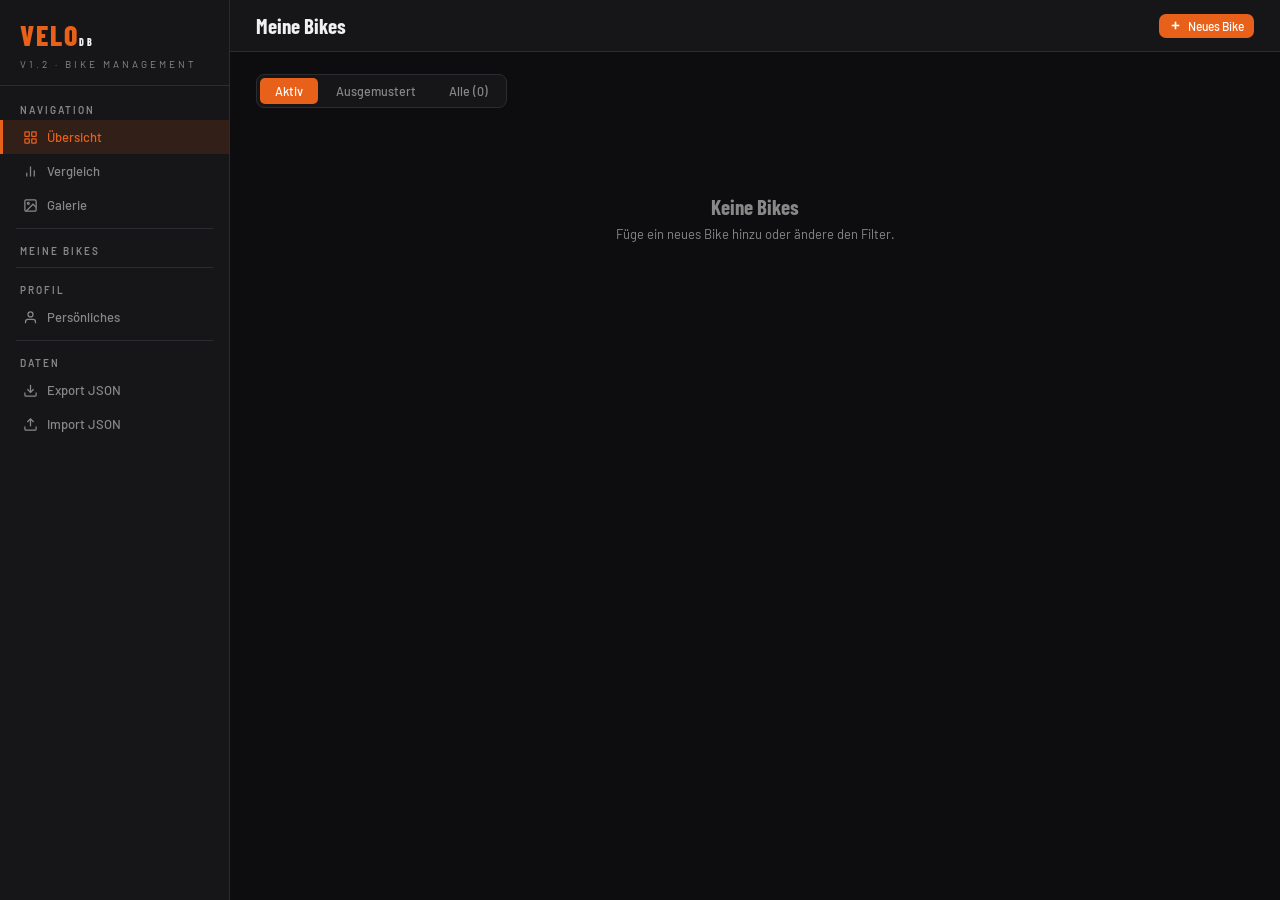
==== index.html @ 71c41d49 "Hide drag handles until edit mode; add real DnD to Geometrie tab - Komponenten/Einstellungen/Geometr" ====
<!DOCTYPE html>
<html lang="de">
<head>
<meta charset="UTF-8">
<meta name="viewport" content="width=device-width, initial-scale=1.0, user-scalable=no">
<title>VeloDB 1.2</title>
<link href="https://fonts.googleapis.com/css2?family=Barlow:wght@300;400;500;600;700&family=Barlow+Condensed:wght@600;700;800&family=DM+Mono:wght@400;500&display=swap" rel="stylesheet">
<style>
*{margin:0;padding:0;box-sizing:border-box}
:root{--bg:#0d0d0f;--surface:#161618;--surface2:#1e1e21;--border:#2c2c30;--accent:#e8611a;--accent-dim:rgba(232,97,26,0.13);--text:#f0f0f0;--muted:#888;--r:10px}
body{font-family:'Barlow',sans-serif;background:var(--bg);color:var(--text);min-height:100vh;overflow-x:hidden}
#app{display:flex;min-height:100vh}
#sidebar{width:230px;background:var(--surface);border-right:1px solid var(--border);display:flex;flex-direction:column;position:fixed;top:0;left:0;bottom:0;z-index:100}
.sidebar-logo{padding:18px 20px 14px;border-bottom:1px solid var(--border)}
.sidebar-logo h1{font-family:'Barlow Condensed',sans-serif;font-size:28px;font-weight:800;letter-spacing:2px;color:var(--accent)}
.sidebar-logo span{font-size:10px;color:var(--muted);letter-spacing:3px;text-transform:uppercase}
.nav-wrap{flex:1;padding:8px 0;overflow-y:auto}
.nav-label{padding:10px 20px 4px;font-size:10px;font-weight:600;letter-spacing:2px;text-transform:uppercase;color:var(--muted)}
.nav-item{display:flex;align-items:center;gap:9px;padding:9px 20px;cursor:pointer;color:var(--muted);font-size:13px;font-weight:500;border-left:3px solid transparent;transition:all .15s;user-select:none}
.nav-item:hover{color:var(--text);background:rgba(255,255,255,.04)}
.nav-item.active{color:var(--accent);border-left-color:var(--accent);background:var(--accent-dim)}
.nav-item.bike-link{font-size:12px;padding:7px 20px 7px 28px}
.nav-item.bike-link .bike-dot{width:6px;height:6px;border-radius:50%;background:var(--accent);flex-shrink:0}
.nav-item svg{width:15px;height:15px;flex-shrink:0}
.nav-divider{height:1px;background:var(--border);margin:6px 16px}
#main{margin-left:230px;flex:1;min-height:100vh}
.topbar{background:var(--surface);border-bottom:1px solid var(--border);padding:13px 26px;display:flex;align-items:center;justify-content:space-between;position:sticky;top:0;z-index:90}
.topbar-title{font-family:'Barlow Condensed',sans-serif;font-size:21px;font-weight:700}
.topbar-actions{display:flex;gap:8px}
.content{padding:22px 26px}
.btn{display:inline-flex;align-items:center;gap:6px;padding:8px 15px;border-radius:7px;border:none;cursor:pointer;font-family:'Barlow',sans-serif;font-size:13px;font-weight:500;transition:all .15s;user-select:none}
.btn-primary{background:var(--accent);color:#fff}.btn-primary:hover{background:#d4561a}
.btn-secondary{background:var(--surface2);color:var(--text);border:1px solid var(--border)}.btn-secondary:hover{border-color:var(--accent);color:var(--accent)}
.btn-ghost{background:transparent;color:var(--muted)}.btn-ghost:hover{color:var(--text)}
.btn-danger{background:rgba(239,68,68,.1);color:#ef4444;border:1px solid rgba(239,68,68,.2)}.btn-danger:hover{background:rgba(239,68,68,.2)}
.btn-sm{padding:5px 10px;font-size:12px}
.filter-bar{display:flex;align-items:center;justify-content:space-between;margin-bottom:18px}
.filter-tabs{display:flex;gap:3px;padding:3px;background:var(--surface);border:1px solid var(--border);border-radius:8px}
.filter-tab{padding:5px 15px;border-radius:5px;font-size:12.5px;font-weight:500;cursor:pointer;color:var(--muted);transition:all .15s;user-select:none}
.filter-tab.active{background:var(--accent);color:#fff}
.filter-tab:hover:not(.active){color:var(--text)}
.bikes-grid{display:grid;grid-template-columns:repeat(auto-fill,minmax(260px,1fr));gap:13px}
.bike-card{background:var(--surface);border:1px solid var(--border);border-radius:var(--r);overflow:hidden;cursor:pointer;transition:all .2s}
.bike-card:hover{border-color:var(--accent);transform:translateY(-2px);box-shadow:0 8px 24px rgba(0,0,0,.4)}
.bike-card-photo{height:150px;background:var(--surface2);display:flex;align-items:center;justify-content:center;position:relative;overflow:hidden}
.bike-card-photo img{width:100%;height:100%;object-fit:cover}
.no-photo{display:flex;flex-direction:column;align-items:center;gap:6px;color:var(--muted);font-size:12px}
.bike-status-badge{position:absolute;top:8px;right:8px;padding:3px 9px;border-radius:20px;font-size:10px;font-weight:600;letter-spacing:.5px;text-transform:uppercase}
.status-aktiv{background:rgba(34,197,94,.2);color:#22c55e}
.status-ausgemustert{background:rgba(239,68,68,.15);color:#ef4444}
.bike-card-body{padding:13px}
.bike-card-brand{font-size:10px;font-weight:600;letter-spacing:2px;text-transform:uppercase;color:var(--accent);margin-bottom:3px}
.bike-card-model{font-family:'Barlow Condensed',sans-serif;font-size:19px;font-weight:700;margin-bottom:7px;line-height:1.2}
.bike-meta-row{display:flex;gap:8px;flex-wrap:wrap}
.bike-meta-chip{font-size:11px;color:var(--muted)}
.bike-hero{background:var(--surface);border-bottom:1px solid var(--border);padding:18px 26px;display:flex;align-items:flex-start;gap:18px}
.hero-photo{width:100px;height:68px;border-radius:8px;background:var(--surface2);flex-shrink:0;display:flex;align-items:center;justify-content:center;color:var(--muted);font-size:11px;overflow:hidden;cursor:pointer}
.hero-photo img{width:100%;height:100%;object-fit:cover}
.hero-info{flex:1}
.hero-brand{font-size:10px;font-weight:600;letter-spacing:2px;text-transform:uppercase;color:var(--accent)}
.hero-model{font-family:'Barlow Condensed',sans-serif;font-size:28px;font-weight:800;line-height:1.1;margin:2px 0 8px}
.hero-chips{display:flex;gap:7px;flex-wrap:wrap}
.hero-chip{font-size:11px;color:var(--muted);background:var(--surface2);border:1px solid var(--border);padding:3px 9px;border-radius:20px}
.detail-tabs{display:flex;border-bottom:1px solid var(--border);padding:0 26px;background:var(--surface);position:sticky;top:49px;z-index:80;overflow-x:auto;scrollbar-width:none}
.detail-tabs::-webkit-scrollbar{display:none}
[id^="snap-"]{scroll-margin-top:110px}
.detail-tab{padding:12px 17px;font-size:13px;font-weight:500;color:var(--muted);cursor:pointer;border-bottom:2px solid transparent;margin-bottom:-1px;transition:all .15s}
.detail-tab.active{color:var(--accent);border-bottom-color:var(--accent)}
.detail-tab:hover:not(.active){color:var(--text)}
.section{margin-bottom:20px}
.section-header{display:flex;align-items:center;justify-content:space-between;margin-bottom:11px}
.section-title{font-family:'Barlow Condensed',sans-serif;font-size:13px;font-weight:700;letter-spacing:1.5px;text-transform:uppercase;color:var(--muted);display:flex;align-items:center;gap:8px}
.section-title::before{content:'';width:3px;height:13px;background:var(--accent);border-radius:2px}
/* DRAG */
.drag-handle{display:flex;align-items:center;justify-content:center;width:28px;flex-shrink:0;cursor:grab;color:var(--border);touch-action:none;user-select:none;transition:color .15s}
.drag-handle:hover{color:var(--muted)}.drag-handle:active{cursor:grabbing;color:var(--accent)}
.dnd-dragging{opacity:.15!important;pointer-events:none}
.dnd-over{outline:2px dashed var(--accent)!important;background:var(--accent-dim)!important}
/* GROUP CARDS */
.group-card{background:var(--surface);border:1px solid var(--border);border-radius:var(--r);overflow:hidden;margin-bottom:9px}
.group-title-row{display:flex;align-items:center;background:var(--surface2);border-bottom:1px solid var(--border)}
.group-title-text{font-size:10px;font-weight:600;letter-spacing:2px;text-transform:uppercase;color:var(--muted);padding:9px 12px 9px 0;flex:1}
/* COMP ROWS */
.comp-row{display:grid;grid-template-columns:115px 1fr auto auto auto;align-items:center;gap:7px;padding:8px 13px;border-bottom:1px solid var(--border);cursor:pointer;transition:background .1s}
.comp-row:hover{background:rgba(255,255,255,.03)}
.comp-row:last-child{border-bottom:none}
.comp-row.dnd-over{background:var(--accent-dim)!important}
.comp-row.not-available{opacity:.45}
.comp-name{font-size:10.5px;font-weight:600;color:var(--muted);text-transform:uppercase;letter-spacing:.5px}
.info-row{display:grid;border-bottom:1px solid var(--border)}
.info-cell{padding:7px 12px;cursor:pointer;transition:background .1s;min-width:0;overflow:hidden}
.info-cell:hover{background:var(--surface2)}
.info-lbl{font-size:9.5px;font-weight:700;letter-spacing:.8px;text-transform:uppercase;color:var(--muted);margin-bottom:2px}
.info-val{font-size:12.5px;overflow:hidden;text-overflow:ellipsis;white-space:nowrap}
.info-val.empty{color:var(--muted);font-style:italic}
.comp-val{font-size:12.5px;overflow:hidden;text-overflow:ellipsis;white-space:nowrap}
.comp-val.empty{color:var(--muted);font-style:italic}
.comp-val.na{color:var(--muted);font-style:italic}
.comp-num{font-family:'DM Mono',monospace;font-size:11px;color:var(--muted);white-space:nowrap}
.hist-badge{font-size:10px;font-weight:600;background:var(--accent-dim);color:var(--accent);padding:2px 6px;border-radius:10px;white-space:nowrap}
.na-badge{font-size:10px;font-weight:600;background:rgba(136,136,136,.15);color:var(--muted);padding:2px 7px;border-radius:10px;white-space:nowrap}
/* SETTING ROWS */
.setting-row{display:flex;align-items:center;padding:10px 13px;border-bottom:1px solid var(--border);gap:7px;transition:background .1s}
.setting-row:last-child{border-bottom:none}
.setting-row.dnd-over{background:var(--accent-dim)!important}
.setting-label{font-size:11.5px;font-weight:600;color:var(--muted);min-width:155px;text-transform:uppercase;letter-spacing:.4px}
.setting-val{font-family:'DM Mono',monospace;font-size:14px;font-weight:500;flex:1;cursor:pointer}
.setting-val.empty{font-family:'Barlow',sans-serif;color:var(--muted);font-size:12px;font-style:italic;font-weight:400}
.setting-actions{display:flex;gap:4px;align-items:center}
/* FORM */
.form-group{margin-bottom:13px}
.form-label{display:block;font-size:11px;font-weight:600;letter-spacing:.5px;color:var(--muted);margin-bottom:5px;text-transform:uppercase}
.form-input{width:100%;padding:9px 11px;background:var(--surface2);border:1px solid var(--border);border-radius:7px;color:var(--text);font-family:'Barlow',sans-serif;font-size:13px;outline:none;transition:border-color .15s;resize:vertical}
.form-input:focus{border-color:var(--accent)}
.form-input::placeholder{color:var(--muted)}
.form-grid{display:grid;grid-template-columns:repeat(auto-fill,minmax(175px,1fr));gap:13px}
/* checkbox */
.checkbox-row{display:flex;align-items:center;gap:10px;padding:10px 14px;background:rgba(239,68,68,.06);border:1px solid rgba(239,68,68,.18);border-radius:8px;margin-bottom:14px;cursor:pointer;user-select:none}
.checkbox-row input[type=checkbox]{width:16px;height:16px;accent-color:#ef4444;cursor:pointer}
.checkbox-row label{font-size:13px;color:#ef4444;cursor:pointer;font-weight:500}
/* MODAL */
.modal-overlay{position:fixed;inset:0;background:rgba(0,0,0,.72);z-index:1000;display:flex;align-items:center;justify-content:center;padding:16px}
.modal{background:var(--surface);border:1px solid var(--border);border-radius:14px;width:100%;max-width:520px;max-height:88vh;display:flex;flex-direction:column}
.modal-header{padding:15px 22px 13px;border-bottom:1px solid var(--border);display:flex;align-items:flex-start;justify-content:space-between;flex-shrink:0}
.modal-title{font-family:'Barlow Condensed',sans-serif;font-size:22px;font-weight:700}
.modal-sub{font-size:10px;color:var(--muted);text-transform:uppercase;letter-spacing:1px;margin-bottom:2px}
.modal-body{padding:18px 22px;overflow-y:auto;flex:1}
.modal-footer{padding:13px 22px;border-top:1px solid var(--border);display:flex;gap:8px;justify-content:flex-end;flex-shrink:0}
.cur-val-box{background:var(--surface2);border:1px solid var(--border);border-radius:8px;padding:14px 16px;margin-bottom:14px}
.cur-val-label{font-size:10px;font-weight:600;letter-spacing:1px;text-transform:uppercase;color:var(--muted);margin-bottom:5px}
.cur-val-main{font-size:14px;font-weight:500;line-height:1.4;margin-bottom:5px}
.cur-val-main.empty{color:var(--muted);font-style:italic;font-size:13px;font-weight:400}
.cur-val-meta{display:flex;gap:12px;flex-wrap:wrap}
.cur-val-meta span{font-family:'DM Mono',monospace;font-size:11px;color:var(--muted)}
/* comp ref box in settings modal */
.comp-ref-box{background:rgba(232,97,26,.07);border:1px solid rgba(232,97,26,.2);border-radius:7px;padding:9px 13px;margin-bottom:12px}
.comp-ref-label{font-size:10px;font-weight:600;letter-spacing:.5px;text-transform:uppercase;color:var(--accent);margin-bottom:4px}
.comp-ref-val{font-size:12.5px;color:var(--text);font-weight:500;line-height:1.4}
.comp-ref-val.empty-ref{color:var(--muted);font-style:italic}
/* HISTORY */
.hist-toggle{display:flex;align-items:center;gap:8px;cursor:pointer;padding:9px 0 5px;font-size:10.5px;font-weight:700;letter-spacing:1px;text-transform:uppercase;color:var(--muted);user-select:none;border-top:1px solid var(--border);margin-top:6px;transition:color .15s}
.hist-toggle:hover{color:var(--text)}
.hist-icon{font-size:9px;display:inline-block;transition:transform .2s}
.hist-entry{border:1px solid var(--border);border-radius:8px;padding:10px 12px;margin-bottom:7px;position:relative}
.hist-entry.current{border-color:var(--accent);background:var(--accent-dim)}
.hist-entry.current::after{content:'AKTUELL';position:absolute;top:7px;right:9px;font-size:9px;font-weight:700;letter-spacing:.8px;color:var(--accent)}
.hist-date{font-family:'DM Mono',monospace;font-size:11px;color:var(--accent);margin-bottom:3px}
.hist-val{font-size:12.5px;margin-bottom:4px;line-height:1.4}
.hist-meta{display:flex;gap:8px;flex-wrap:wrap}
.hist-meta span{font-family:'DM Mono',monospace;font-size:11px;color:var(--muted)}
.hist-kompsnap{font-size:11px;color:var(--muted);margin-top:5px;padding-top:5px;border-top:1px solid var(--border);line-height:1.4}
.hist-kompsnap-label{font-size:9.5px;font-weight:700;letter-spacing:.5px;text-transform:uppercase;color:var(--accent);margin-bottom:2px}
/* TODO */
.todo-item{display:flex;align-items:center;gap:10px;padding:10px 13px;border-bottom:1px solid var(--border)}
.todo-item:last-child{border-bottom:none}
.todo-check{width:18px;height:18px;border:2px solid var(--border);border-radius:4px;cursor:pointer;flex-shrink:0;display:flex;align-items:center;justify-content:center;transition:all .15s}
.todo-check.done{background:var(--accent);border-color:var(--accent)}
.todo-text{font-size:13px;flex:1}
.todo-text.done{text-decoration:line-through;color:var(--muted)}
/* COMPARE */
.compare-grid{display:grid;grid-template-columns:auto 1fr 1fr;width:100%;gap:1px;background:var(--border);border:1px solid var(--border);border-radius:var(--r);overflow:hidden}
.cmp-cell{background:var(--surface);padding:8px 12px;font-size:12px;line-height:1.3}
.cmp-cell.header{background:var(--surface2);font-family:'Barlow Condensed',sans-serif;font-size:15px;font-weight:700;text-align:center;padding:13px}
.cmp-cell.row-label{background:var(--surface2);font-size:10px;color:var(--muted);font-weight:600;text-transform:uppercase;letter-spacing:.5px}
.cmp-diff{color:var(--accent)}

/* COMPARE COLOR GROUPS */
.cmp-g0{background:var(--surface)}
.cmp-g1{background:rgba(59,130,246,.12);color:#93c5fd}
.cmp-g2{background:rgba(34,197,94,.12);color:#86efac}
.cmp-g3{background:rgba(251,191,36,.12);color:#fcd34d}
.cmp-g4{background:rgba(168,85,247,.12);color:#c4b5fd}
.cmp-g5{background:rgba(236,72,153,.12);color:#f9a8d4}
.cmp-g-unique{background:var(--surface)}

.cmp-section{background:rgba(232,97,26,.08);font-size:10px;font-weight:700;letter-spacing:1.5px;text-transform:uppercase;color:var(--accent);padding:5px 12px}
/* AUTOSAVE */
#save-banner{position:fixed;bottom:22px;right:22px;background:var(--surface);border:1px solid var(--accent);border-radius:12px;padding:14px 17px;box-shadow:0 8px 32px rgba(0,0,0,.5);z-index:500;min-width:265px;display:none;animation:slideup .3s ease}
@keyframes slideup{from{transform:translateY(14px);opacity:0}to{transform:translateY(0);opacity:1}}
#save-banner h4{font-size:13px;font-weight:600;color:var(--accent);margin-bottom:3px}
#save-banner p{font-size:11px;color:var(--muted);margin-bottom:10px}
#save-banner .sb-btns{display:flex;gap:7px}
.rich-toolbar{display:flex;gap:3px;padding:7px 10px;background:var(--surface2);border:1px solid var(--border);border-bottom:none;border-radius:var(--r) var(--r) 0 0;flex-wrap:wrap}
.rich-btn{padding:3px 9px;background:transparent;border:1px solid transparent;border-radius:4px;color:var(--muted);cursor:pointer;font-size:12px;font-family:'Barlow',sans-serif;transition:all .1s}
.rich-btn:hover{background:var(--border);color:var(--text)}
#personal-editor{min-height:300px;background:var(--surface2);border:1px solid var(--border);border-radius:0 0 var(--r) var(--r);padding:15px;font-size:14px;line-height:1.8;outline:none}
#personal-editor:focus{border-color:var(--accent)}
.photo-upload-area{border:2px dashed var(--border);border-radius:var(--r);padding:20px;text-align:center;cursor:pointer;color:var(--muted);font-size:12px;transition:border-color .15s}
.photo-upload-area:hover{border-color:var(--accent);color:var(--accent)}
.photo-grid{display:grid;grid-template-columns:repeat(auto-fill,minmax(100px,1fr));gap:7px;margin-top:10px}
.photo-thumb{aspect-ratio:4/3;border-radius:6px;overflow:hidden;position:relative;background:var(--surface2)}
.photo-thumb img{width:100%;height:100%;object-fit:cover}
.photo-del{position:absolute;top:4px;right:4px;width:20px;height:20px;background:rgba(0,0,0,.75);border-radius:50%;display:flex;align-items:center;justify-content:center;cursor:pointer;color:#fff;font-size:10px;font-weight:600}
.ss-dots{display:flex;gap:5px;justify-content:center;margin-top:6px}
.ss-dot{width:6px;height:6px;border-radius:50%;background:var(--border);transition:background .2s}
.ss-dot.active{background:var(--accent)}
.photo-date-badge{position:absolute;bottom:4px;left:4px;font-size:9px;color:#fff;background:rgba(0,0,0,.6);padding:1px 5px;border-radius:3px;cursor:pointer;user-select:none}
#lightbox{display:none;position:fixed;inset:0;background:rgba(0,0,0,.93);z-index:2000;align-items:center;justify-content:center;cursor:zoom-out}
#lightbox img{width:100vw;height:100vh;object-fit:contain;border-radius:4px}
.gal-grid{display:grid;grid-template-columns:repeat(auto-fill,minmax(160px,1fr));gap:12px;margin-top:14px}
.gal-item{display:flex;flex-direction:column;gap:5px}
.gal-thumb{aspect-ratio:4/3;border-radius:8px;overflow:hidden;position:relative;background:var(--surface2);cursor:zoom-in}
.gal-thumb img{width:100%;height:100%;object-fit:cover;transition:transform .2s}
.gal-thumb:hover img{transform:scale(1.03)}
.gal-caption{font-size:11px;line-height:1.35;padding:0 2px}
.gal-caption a{color:var(--text);font-weight:600;cursor:pointer;text-decoration:none}
.gal-caption a:hover{color:var(--accent)}
.gal-caption .gal-date{color:var(--muted);font-family:'DM Mono',monospace;font-size:10px}
.dual-range{position:relative;height:36px;display:flex;align-items:center;margin:10px 0 4px}
.dual-range input[type=range]{position:absolute;width:100%;height:4px;background:transparent;-webkit-appearance:none;appearance:none;pointer-events:none;z-index:2;margin:0}
.dual-range input[type=range]::-webkit-slider-thumb{-webkit-appearance:none;width:18px;height:18px;border-radius:50%;background:var(--accent);cursor:pointer;pointer-events:all;border:2px solid var(--surface);box-shadow:0 1px 4px rgba(0,0,0,.3)}
.dual-range input[type=range]::-moz-range-thumb{width:18px;height:18px;border-radius:50%;background:var(--accent);cursor:pointer;pointer-events:all;border:2px solid var(--surface);box-shadow:0 1px 4px rgba(0,0,0,.3)}
.dual-range-track{position:absolute;height:4px;left:0;right:0;background:var(--border);border-radius:2px;z-index:0}
.dual-range-fill{position:absolute;height:100%;background:var(--accent);border-radius:2px}
.range-labels{display:flex;justify-content:space-between;font-family:'DM Mono',monospace;font-size:11px;color:var(--muted);margin-bottom:12px}
.back-btn{display:inline-flex;align-items:center;gap:5px;font-size:12px;color:var(--muted);cursor:pointer;transition:color .15s;user-select:none}
.back-btn:hover{color:var(--text)}
.empty-state{text-align:center;padding:55px 20px;color:var(--muted)}
.empty-state h3{font-family:'Barlow Condensed',sans-serif;font-size:21px;font-weight:700;margin:13px 0 7px}
.empty-state p{font-size:13px}
hr.div{border:none;border-top:1px solid var(--border);margin:14px 0}
/* EDIT MODE */
.edit-mode-bar{display:flex;align-items:center;gap:8px;padding:8px 12px;background:rgba(232,97,26,.1);border:1px solid rgba(232,97,26,.3);border-radius:8px;margin-bottom:12px;font-size:12px;color:var(--accent)}
.field-edit-row{display:flex;align-items:center;gap:6px;padding:8px 12px;border-bottom:1px solid var(--border);background:var(--surface)}
.field-edit-row:last-child{border-bottom:none}
.field-edit-row.dnd-over{background:var(--accent-dim)!important}
.field-edit-input{background:var(--surface2);border:1px solid var(--accent);border-radius:5px;color:var(--text);font-family:'Barlow',sans-serif;font-size:13px;padding:4px 8px;outline:none;min-width:130px;flex:1}
.field-edit-unit{background:var(--surface2);border:1px solid var(--border);border-radius:5px;color:var(--muted);font-family:'Barlow',sans-serif;font-size:12px;padding:4px 8px;outline:none;width:70px}
.field-edit-unit:focus{border-color:var(--accent)}
.edit-btn{padding:4px 10px;font-size:12px;background:transparent;border:1px solid var(--border);border-radius:5px;color:var(--muted);cursor:pointer;transition:all .15s;white-space:nowrap}
.edit-btn:hover{border-color:var(--accent);color:var(--accent)}
.edit-btn.active{background:var(--accent-dim);border-color:var(--accent);color:var(--accent)}
/* GEO */
.geo-row{display:flex;align-items:center;padding:10px 13px;border-bottom:1px solid var(--border);gap:7px;transition:background .1s}
.geo-row:last-child{border-bottom:none}
.geo-row.dnd-over{background:var(--accent-dim)!important}
.geo-label{font-size:11.5px;font-weight:600;color:var(--muted);min-width:155px;text-transform:uppercase;letter-spacing:.4px}
.geo-val{font-family:'DM Mono',monospace;font-size:14px;font-weight:500;flex:1;cursor:pointer}
.geo-val.empty{font-family:'Barlow',sans-serif;color:var(--muted);font-size:12px;font-style:italic;font-weight:400}
/* COLLAPSIBLE ZEITSTRAHL */
.collapse-header{display:flex;align-items:center;gap:8px;cursor:pointer;padding:12px 0 8px;font-family:'Barlow Condensed',sans-serif;font-size:14px;font-weight:700;letter-spacing:1.5px;text-transform:uppercase;color:var(--muted);user-select:none;border-top:1px solid var(--border);margin-top:16px;transition:color .15s}
.collapse-header:hover{color:var(--text)}
.collapse-icon{font-size:10px;display:inline-block;transition:transform .2s}
.collapse-icon.open{transform:rotate(90deg)}

#toast{position:fixed;bottom:75px;left:50%;transform:translateX(-50%);background:#22c55e;color:#fff;padding:7px 17px;border-radius:20px;font-size:12px;font-weight:600;z-index:9999;opacity:0;transition:opacity .3s;pointer-events:none}
@media(max-width:768px){
  #sidebar{width:100%;height:56px;bottom:0;top:auto;flex-direction:row;border-right:none;border-top:1px solid var(--border);padding:0}
  .sidebar-logo,.nav-label,.nav-divider,.bike-link{display:none}
  .nav-wrap{display:flex;flex-direction:row;width:100%;padding:0;justify-content:space-around}
  .nav-item{flex-direction:column;gap:3px;padding:7px 10px;font-size:10px;border-left:none;border-top:3px solid transparent;flex:1;justify-content:center;text-align:center}
  .nav-item.active{border-top-color:var(--accent)}
  #main{margin-left:0;padding-bottom:56px}
  .content{padding:13px 15px}
  .topbar{padding:10px 15px}
  .bike-hero{padding:13px 15px;gap:13px}
  .detail-tabs{padding:0 13px;top:47px}
  .comp-row{grid-template-columns:85px 1fr auto}
  .comp-num{display:none}
  #save-banner{left:12px;right:12px;bottom:65px;min-width:unset}
  .topbar-actions .btn-secondary{display:none}
}
</style>
</head>
<body>
<div id="app">
  <nav id="sidebar">
    <div class="sidebar-logo">
      <h1>VELO<span style="color:var(--text)">DB</span></h1>
      <div><span>v1.2 · Bike Management</span></div>
    </div>
    <div class="nav-wrap">
      <div class="nav-label">Navigation</div>
      <div class="nav-item active" onclick="navigate('overview')" data-view="overview">
        <svg viewBox="0 0 24 24" fill="none" stroke="currentColor" stroke-width="2"><rect x="3" y="3" width="7" height="7" rx="1"/><rect x="14" y="3" width="7" height="7" rx="1"/><rect x="3" y="14" width="7" height="7" rx="1"/><rect x="14" y="14" width="7" height="7" rx="1"/></svg>Übersicht
      </div>
      <div class="nav-item" onclick="navigate('compare')" data-view="compare">
        <svg viewBox="0 0 24 24" fill="none" stroke="currentColor" stroke-width="2"><path d="M18 20V10"/><path d="M12 20V4"/><path d="M6 20v-6"/></svg>Vergleich
      </div>
      <div class="nav-item" onclick="navigate('gallery')" data-view="gallery">
        <svg viewBox="0 0 24 24" fill="none" stroke="currentColor" stroke-width="2"><rect x="3" y="3" width="18" height="18" rx="2"/><circle cx="8.5" cy="8.5" r="1.5"/><polyline points="21,15 16,10 5,21"/></svg>Galerie
      </div>
      <div class="nav-divider"></div>
      <div class="nav-label">Meine Bikes</div>
      <div id="bike-links"></div>
      <div class="nav-divider"></div>
      <div class="nav-label">Profil</div>
      <div class="nav-item" onclick="navigate('personal')" data-view="personal">
        <svg viewBox="0 0 24 24" fill="none" stroke="currentColor" stroke-width="2"><path d="M20 21v-2a4 4 0 0 0-4-4H8a4 4 0 0 0-4 4v2"/><circle cx="12" cy="7" r="4"/></svg>Persönliches
      </div>
      <div class="nav-divider"></div>
      <div class="nav-label">Daten</div>
      <div class="nav-item" onclick="exportJson()">
        <svg viewBox="0 0 24 24" fill="none" stroke="currentColor" stroke-width="2"><path d="M21 15v4a2 2 0 0 1-2 2H5a2 2 0 0 1-2-2v-4"/><polyline points="7,10 12,15 17,10"/><line x1="12" y1="15" x2="12" y2="3"/></svg>Export JSON
      </div>
      <div class="nav-item" onclick="document.getElementById('file-json').click()">
        <svg viewBox="0 0 24 24" fill="none" stroke="currentColor" stroke-width="2"><path d="M21 15v4a2 2 0 0 1-2 2H5a2 2 0 0 1-2-2v-4"/><polyline points="17,8 12,3 7,8"/><line x1="12" y1="3" x2="12" y2="15"/></svg>Import JSON
      </div>
    </div>
  </nav>
  <main id="main"><div id="view"></div></main>
</div>
<div id="lightbox" onclick="closeLightbox()"><img id="lightbox-img" src="" alt=""></div>
<div id="save-banner">
  <h4>&#128190; Speichern?</h4>
  <p id="sb-info">Ein Feld wurde verändert.</p>
  <div class="sb-btns">
    <button class="btn btn-primary btn-sm" onclick="doSave()">Speichern</button>
    <button class="btn btn-secondary btn-sm" onclick="hideBanner()">Später</button>
  </div>
</div>
<div id="toast"></div>
<input type="file" id="file-json" accept=".json" style="display:none" onchange="importJson(event)">
<input type="file" id="file-photo" accept="image/*" multiple style="display:none" onchange="handlePhotos(event)">
<script>
// ================================================================
// DEFAULT DEFINITIONS
// ================================================================
function defaultGeoDefs(){
  return [
    {id:'g01',label:'Reach',unit:'mm',group:'Geometrie'},
    {id:'g02',label:'Stack',unit:'mm',group:'Geometrie'},
    {id:'g03',label:'Effective TT',unit:'mm',group:'Geometrie'},
    {id:'g04',label:'Head Tube Angle',unit:'°',group:'Geometrie'},
    {id:'g05',label:'Seat Tube Angle',unit:'°',group:'Geometrie'},
    {id:'g06',label:'Chainstay',unit:'mm',group:'Geometrie'},
    {id:'g07',label:'Wheelbase',unit:'mm',group:'Geometrie'},
    {id:'g08',label:'BB Drop',unit:'mm',group:'Geometrie'},
    {id:'g09',label:'Lenkerlänge',unit:'mm',group:'Cockpit'},
    {id:'g10',label:'Vorbaulänge',unit:'mm',group:'Cockpit'},
    {id:'g11',label:'Sattelrohrlänge',unit:'mm',group:'Rahmen'},
    {id:'g12',label:'Steuerrohr',unit:'mm',group:'Rahmen'},
  ];
}
function ensureGeoDefs(){
  if(!state.geoDefs||!state.geoDefs.length)state.geoDefs=defaultGeoDefs();
}
function ensureBikeGeo(b){
  ensureGeoDefs();
  if(!b.geometry)b.geometry=[];
  // add missing defs
  state.geoDefs.forEach(def=>{
    if(!b.geometry.find(g=>g.defId===def.id)){
      b.geometry.push({defId:def.id,history:[]});
    }
  });
  // remove orphans
  b.geometry=b.geometry.filter(g=>state.geoDefs.find(d=>d.id===g.defId));
}

// ================================================================
// CONSTANTS
// ================================================================
const COMP_GROUPS=[
  {group:'Rahmen & Federung',items:['Rahmen','Gabel','Dämpfer']},
  {group:'Antrieb',items:['Kurbelgarnitur','Innenlager','Pedale','Kettenblatt','Schaltwerk','Kassette','Schalthebel','Kettenführung','Kette']},
  {group:'Bremsen',items:['Bremsen vorne','Bremsen hinten','Bremsscheibe vorne','Bremsscheibe hinten','Bremsgriff vorne','Bremsgriff hinten','Bremsbeläge vorne','Bremsbeläge hinten','Bremsschläuche']},
  {group:'Räder',items:['Laufrad vorne','Laufrad hinten','Reifen vorne','Reifen hinten','Ventil/Schlauch vorne','Ventil/Schlauch hinten','Mudguard vorne','Mudguard hinten']},
  {group:'Cockpit',items:['Steuersatz','Vorbau','Lenker','Griffe','Zubehör 1','Zubehör 2']},
  {group:'Sattel',items:['Sattel','Sattelstütze','Sattelklemme']},
  {group:'E-Bike',items:['Motor','Display','Akku','Ladegerät']}
];

// For each setting label, list which component names to show as reference
const SETTING_COMP_MAP={
  'Gabel Luftdruck':['Gabel'],
  'Gabel Tokens':['Gabel'],
  'Gabel Zugstufe':['Gabel'],
  'Gabel Druckstufe':['Gabel'],
  'Gabel Sag':['Gabel'],
  'Dämpfer Luftdruck':['Dämpfer'],
  'Dämpfer Tokens':['Dämpfer'],
  'Dämpfer Zugstufe':['Dämpfer'],
  'Dämpfer Druckstufe':['Dämpfer'],
  'Dämpfer Sag':['Dämpfer'],
  'Reifendruck vorne':['Reifen vorne','Ventil/Schlauch vorne'],
  'Reifendruck hinten':['Reifen hinten','Ventil/Schlauch hinten']
};

const STD_SETTINGS=[
  {label:'Gabel Luftdruck',unit:'PSI',group:'Gabel'},
  {label:'Gabel Tokens',unit:'Stk.',group:'Gabel'},
  {label:'Gabel Zugstufe',unit:'Klicks',group:'Gabel'},
  {label:'Gabel Druckstufe',unit:'Klicks',group:'Gabel'},
  {label:'Gabel Sag',unit:'mm',group:'Gabel'},
  {label:'Dämpfer Luftdruck',unit:'PSI',group:'Dämpfer'},
  {label:'Dämpfer Tokens',unit:'Stk.',group:'Dämpfer'},
  {label:'Dämpfer Zugstufe',unit:'Klicks',group:'Dämpfer'},
  {label:'Dämpfer Druckstufe',unit:'Klicks',group:'Dämpfer'},
  {label:'Dämpfer Sag',unit:'mm',group:'Dämpfer'},
  {label:'Reifendruck vorne',unit:'Bar',group:'Reifen'},
  {label:'Reifendruck hinten',unit:'Bar',group:'Reifen'}
];

function newBike(o={}){
  return{id:uid(),status:'aktiv',marke:'',modell:'',variante:'',typ:'',jahr:'',farbe:'',radgroesseV:'',radgroesseH:'',groesse:'',bezug:'',bezugsdatum:'',preis:'',listenpreis:'',federweg:'',gewichtGewogen:'',fotos:[],
    aktuellerZustand:'',bemerkungen:'',
    components:COMP_GROUPS.flatMap(g=>g.items.map(name=>({group:g.group,name,history:[],notVorhanden:false}))),
    settings:STD_SETTINGS.map(s=>({...s,isStandard:true,history:[]})),
    geometry:[],todos:[],...o};
}
function uid(){return Date.now().toString(36)+Math.random().toString(36).slice(2)}
function esc(s){return String(s||'').replace(/&/g,'&amp;').replace(/</g,'&lt;').replace(/>/g,'&gt;').replace(/"/g,'&quot;')}
function cur(h){return h&&h.length?h[h.length-1]:null}
function fmtDate(d){try{return d?new Date(d).toLocaleDateString('de-CH'):''}catch{return d||''}}
function today(){return new Date().toISOString().split('T')[0]}
function vv(id){const el=document.getElementById(id);return el?el.value:''}
function lastPhoto(b){
  if(!b.fotos||!b.fotos.length)return null;
  const f=b.fotos[b.fotos.length-1];
  return typeof f==='string'?f:f.data;
}
function lastPhotoForDate(b,datumStr){
  // newest photo whose datum <= datumStr, or first photo if none dated
  if(!b.fotos||!b.fotos.length)return null;
  const candidates=b.fotos.filter(f=>{
    const d=typeof f==='string'?null:f.datum;
    return !d||d<=datumStr;
  });
  if(!candidates.length)return null;
  const f=candidates[candidates.length-1];
  return typeof f==='string'?f:f.data;
}
function photoDate(f){return typeof f==='string'?null:f.datum;}
function readExifDate(buf){
  try{
    const v=new DataView(buf);
    if(v.getUint16(0)!==0xFFD8)return null;
    let off=2;
    while(off+4<=v.byteLength){
      const marker=v.getUint16(off);
      if(marker===0xFFE1){
        if(v.getUint32(off+4)===0x45786966&&v.getUint16(off+8)===0){
          const tiff=off+10;
          const le=v.getUint16(tiff)===0x4949;
          const u16=(o)=>v.getUint16(tiff+o,le);
          const u32=(o)=>v.getUint32(tiff+o,le);
          const ifd0=u32(4);const n0=u16(ifd0);
          let exifPtr=null;
          for(let i=0;i<n0;i++){const e=ifd0+2+i*12;if(u16(e)===0x8769){exifPtr=u32(e+8);break;}}
          if(exifPtr!==null){
            const ne=u16(exifPtr);
            for(let i=0;i<ne;i++){
              const e=exifPtr+2+i*12;
              if(u16(e)===0x9003){
                const vOff=u32(e+8);let s='';
                for(let j=0;j<10;j++)s+=String.fromCharCode(v.getUint8(tiff+vOff+j));
                if(/^\d{4}:\d{2}:\d{2}$/.test(s))return s.slice(0,4)+'-'+s.slice(5,7)+'-'+s.slice(8,10);
              }
            }
          }
        }
      }
      if(off+2>=v.byteLength)break;
      const segLen=v.getUint16(off+2);
      off+=2+segLen;
    }
  }catch(e){}
  return null;
}
function photosForSnapshot(b,date,nextDate){
  return b.fotos.filter(f=>{
    const d=typeof f==='string'?null:f.datum;
    if(!d)return false;
    return d>=date&&(nextDate===null||d<nextDate);
  }).map(f=>typeof f==='string'?f:f.data);
}
let _ssTimers=[],_ssRegistry={};
function clearSlideshows(){_ssTimers.forEach(t=>clearInterval(t));_ssTimers=[];_ssRegistry={};}
function initSlideshows(){
  Object.entries(_ssRegistry).forEach(([id,ss])=>{
    if(ss.fotos.length<2)return;
    const t=setInterval(()=>{
      const el=document.getElementById(id);if(!el){clearInterval(t);return;}
      ss.idx=(ss.idx+1)%ss.fotos.length;
      const img=el.querySelector('img');
      const dots=el.querySelectorAll('.ss-dot');
      if(img){img.style.opacity='0';setTimeout(()=>{img.src=ss.fotos[ss.idx];img.style.opacity='1';},200);}
      dots.forEach((d,i)=>d.classList.toggle('active',i===ss.idx));
    },5000);
    _ssTimers.push(t);
  });
}
function compGroupOrder(comps){const seen=new Set(),o=[];comps.forEach(c=>{if(!seen.has(c.group)){seen.add(c.group);o.push(c.group);}});return o}
function setGroupOrder(sets){const seen=new Set(),o=[];sets.forEach(s=>{const g=s.group||'Sonstige';if(!seen.has(g)){seen.add(g);o.push(g);}});return o}

// ================================================================
// DND — group names in arrays to avoid HTML escaping issues
// ================================================================
let dndCompGrpNames=[];
let dndSetGrpNames=[];
let dndGeoGrpNames=[];

// ================================================================
// STATE
// ================================================================
const KEY='velodb_v6';
let state=(()=>{try{const r=localStorage.getItem(KEY);if(r)return JSON.parse(r);}catch{}return null;})();
if(!state){
  state={version:12,personalInfo:'',bikes:[],geoDefs:defaultGeoDefs()};
  localStorage.setItem(KEY,JSON.stringify(state));
}
// migrate old data
ensureGeoDefs();
state.bikes.forEach(b=>{
  b.components.forEach(c=>{if(c.notVorhanden===undefined)c.notVorhanden=false;});
  b.fotos=(b.fotos||[]).map(f=>typeof f==='string'?{data:f,datum:today()}:f);
  if(b.aktuelleProbleme!==undefined&&b.aktuellerZustand===undefined){b.aktuellerZustand=b.aktuelleProbleme;delete b.aktuelleProbleme;}
  if(!b.geometry)b.geometry=[];
  if(b.variante===undefined)b.variante='';
  if(b.bezugsdatum===undefined)b.bezugsdatum='';
  if(b.listenpreis===undefined)b.listenpreis='';
  if(b.radgroesseV===undefined)b.radgroesseV='';
  if(b.radgroesseH===undefined)b.radgroesseH='';
  ensureBikeGeo(b);
});

// ================================================================
// PERSISTENCE / AUTOSAVE
// ================================================================
let dirtyField=null,dirtyTimer=null;
function saveState(c=true){localStorage.setItem(KEY,JSON.stringify(state));dirtyField=null;if(dirtyTimer)clearTimeout(dirtyTimer);hideBanner();if(c)showToast('Gespeichert ✓')}
function markDirty(l){dirtyField=l;if(dirtyTimer)clearTimeout(dirtyTimer);dirtyTimer=setTimeout(()=>{document.getElementById('sb-info').textContent='"'+l+'" wurde verändert.';document.getElementById('save-banner').style.display='block';},3*60*1000)}
function hideBanner(){document.getElementById('save-banner').style.display='none'}
function doSave(){saveState(true)}
function showToast(msg){const t=document.getElementById('toast');t.textContent=msg;t.style.opacity='1';setTimeout(()=>t.style.opacity='0',2200)}

// ================================================================
// DRAG & DROP
// ================================================================
let dnd=null;
const HSVG='<svg width="14" height="14" viewBox="0 0 24 24" fill="none" stroke="currentColor" stroke-width="2.5"><line x1="4" y1="7" x2="20" y2="7"/><line x1="4" y1="12" x2="20" y2="12"/><line x1="4" y1="17" x2="20" y2="17"/></svg>';

function startDrag(e,type,idx,grpIdx){
  e.preventDefault();e.stopPropagation();
  const handle=e.currentTarget;
  const row=handle.closest('[data-dnd-type]');
  if(!row)return;
  try{handle.setPointerCapture(e.pointerId);}catch(_){}
  const rect=row.getBoundingClientRect();
  const ghost=row.cloneNode(true);
  ghost.id='dnd-ghost';
  Object.assign(ghost.style,{position:'fixed',top:rect.top+'px',left:rect.left+'px',width:rect.width+'px',zIndex:'9999',pointerEvents:'none',opacity:'.88',boxShadow:'0 8px 28px rgba(0,0,0,.7)',background:'var(--surface2)',border:'1.5px solid var(--accent)',borderRadius:'8px'});
  document.body.appendChild(ghost);
  row.classList.add('dnd-dragging');
  dnd={type,fromIdx:idx,toIdx:idx,grpIdx,row,handle,ghostBaseTop:rect.top,startY:e.clientY};
  handle.addEventListener('pointermove',dndMove,{passive:false});
  handle.addEventListener('pointerup',dndEnd);
  handle.addEventListener('pointercancel',dndEnd);
}
function dndMove(e){
  if(!dnd)return;e.preventDefault();
  const g=document.getElementById('dnd-ghost');
  if(g)g.style.top=(dnd.ghostBaseTop+(e.clientY-dnd.startY))+'px';
  if(g)g.style.visibility='hidden';
  const els=document.elementsFromPoint(e.clientX,e.clientY);
  if(g)g.style.visibility='';
  document.querySelectorAll('.dnd-over').forEach(el=>el.classList.remove('dnd-over'));
  for(const el of els){
    const t=el.closest('[data-dnd-type="'+dnd.type+'"]');
    if(t&&t!==dnd.row){t.classList.add('dnd-over');dnd.toIdx=parseInt(t.dataset.dndIdx);break;}
  }
}
function dndEnd(e){
  if(!dnd)return;
  dnd.handle.removeEventListener('pointermove',dndMove);
  dnd.handle.removeEventListener('pointerup',dndEnd);
  dnd.handle.removeEventListener('pointercancel',dndEnd);
  const g=document.getElementById('dnd-ghost');if(g)g.remove();
  dnd.row.classList.remove('dnd-dragging');
  document.querySelectorAll('.dnd-over').forEach(el=>el.classList.remove('dnd-over'));
  if(dnd.toIdx!==dnd.fromIdx)doReorder(dnd.type,dnd.fromIdx,dnd.toIdx,dnd.grpIdx);
  dnd=null;
}
function doReorder(type,from,to,grpIdx){
  const b=getBike(bikeId);
  if(type==='comp-group'){
    const gs=[...dndCompGrpNames];const[g]=gs.splice(from,1);gs.splice(to,0,g);
    const old=[...b.components];b.components=gs.flatMap(gn=>old.filter(c=>c.group===gn));
    markDirty('Gruppen');switchTab('komponenten');
  }else if(type==='comp'){
    const grpName=dndCompGrpNames[grpIdx];if(!grpName)return;
    const old=[...b.components];const gc=old.filter(c=>c.group===grpName);
    const[item]=gc.splice(from,1);gc.splice(to,0,item);
    const gs=compGroupOrder(old);b.components=gs.flatMap(g=>g===grpName?gc:old.filter(c=>c.group===g));
    markDirty('Komponenten');switchTab('komponenten');
  }else if(type==='setting-group'){
    const gs=[...dndSetGrpNames];const[g]=gs.splice(from,1);gs.splice(to,0,g);
    const old=[...b.settings];b.settings=gs.flatMap(gn=>old.filter(s=>(s.group||'Sonstige')===gn));
    markDirty('Einstellungen');switchTab('einstellungen');
  }else if(type==='setting'){
    const grpName=dndSetGrpNames[grpIdx];if(!grpName)return;
    const old=[...b.settings];const gc=old.filter(s=>(s.group||'Sonstige')===grpName);
    const[item]=gc.splice(from,1);gc.splice(to,0,item);
    const gs=setGroupOrder(old);b.settings=gs.flatMap(g=>g===grpName?gc:old.filter(s=>(s.group||'Sonstige')===g));
    markDirty('Einstellungen');switchTab('einstellungen');
  }else if(type==='geo-group'){
    const gs=[...dndGeoGrpNames];const[g]=gs.splice(from,1);gs.splice(to,0,g);
    const old=[...state.geoDefs];state.geoDefs=gs.flatMap(gn=>old.filter(d=>(d.group||'Geometrie')===gn));
    markDirty('Geometrie');switchTab('geometrie');
  }else if(type==='geo'){
    const grpName=dndGeoGrpNames[grpIdx];if(!grpName)return;
    const old=[...state.geoDefs];const gc=old.filter(d=>(d.group||'Geometrie')===grpName);
    const[item]=gc.splice(from,1);gc.splice(to,0,item);
    const gs=[...new Set(old.map(d=>d.group||'Geometrie'))];
    state.geoDefs=gs.flatMap(g=>g===grpName?gc:old.filter(d=>(d.group||'Geometrie')===g));
    markDirty('Geometrie');switchTab('geometrie');
  }
}

// ================================================================
// EDIT MODE
// ================================================================
let editMode=null; // 'komponenten' | 'einstellungen' | 'geometrie'
function toggleEditMode(t){editMode=(editMode===t?null:t);switchTab(t);}

// ---- Global field rename ----
function renameCompField(oldName,newName){
  if(!newName||newName===oldName)return;
  state.bikes.forEach(b=>{
    b.components.forEach(c=>{
      if(c.name===oldName){c.name=newName;}
    });
  });
  // update COMP_GROUPS in memory
  COMP_GROUPS.forEach(g=>{const i=g.items.indexOf(oldName);if(i>=0)g.items[i]=newName;});
  markDirty('Felder');switchTab('komponenten');
}
function renameSetField(oldLabel,newLabel){
  if(!newLabel||newLabel===oldLabel)return;
  // update SETTING_COMP_MAP
  if(SETTING_COMP_MAP[oldLabel]){SETTING_COMP_MAP[newLabel]=SETTING_COMP_MAP[oldLabel];delete SETTING_COMP_MAP[oldLabel];}
  state.bikes.forEach(b=>{
    b.settings.forEach(s=>{if(s.label===oldLabel)s.label=newLabel;});
  });
  markDirty('Felder');switchTab('einstellungen');
}
function renameGeoField(defId,newLabel,newUnit){
  const def=state.geoDefs.find(d=>d.id===defId);if(!def)return;
  def.label=newLabel;def.unit=newUnit;
  markDirty('Felder');switchTab('geometrie');
}

// ---- Delete with confirmation ----
function deleteCompField(name){
  const count=state.bikes.reduce((a,b)=>{const c=b.components.find(c=>c.name===name);return a+(c&&c.history.length?1:0);},0);
  const msg=count>0?`Es existieren Daten für ${count} Bike(s) im Feld "${name}".\nFeld und alle Daten wirklich löschen?`:`Feld "${name}" löschen?`;
  if(!confirm(msg))return;
  COMP_GROUPS.forEach(g=>{g.items=g.items.filter(i=>i!==name);});
  state.bikes.forEach(b=>{b.components=b.components.filter(c=>c.name!==name);});
  markDirty('Felder');switchTab('komponenten');
}
function deleteSetField(label){
  const count=state.bikes.reduce((a,b)=>{const s=b.settings.find(s=>s.label===label);return a+(s&&s.history.length?1:0);},0);
  const msg=count>0?`Es existieren Daten für ${count} Bike(s) im Feld "${label}".\nFeld und alle Daten wirklich löschen?`:`Feld "${label}" löschen?`;
  if(!confirm(msg))return;
  state.bikes.forEach(b=>{b.settings=b.settings.filter(s=>s.label!==label);});
  markDirty('Felder');switchTab('einstellungen');
}
function deleteGeoField(defId){
  const def=state.geoDefs.find(d=>d.id===defId);if(!def)return;
  const count=state.bikes.reduce((a,b)=>{const g=b.geometry.find(g=>g.defId===defId);return a+(g&&g.history.length?1:0);},0);
  const msg=count>0?`Es existieren Daten für ${count} Bike(s) im Feld "${def.label}".\nFeld und alle Daten wirklich löschen?`:`Feld "${def.label}" löschen?`;
  if(!confirm(msg))return;
  state.geoDefs=state.geoDefs.filter(d=>d.id!==defId);
  state.bikes.forEach(b=>{b.geometry=b.geometry.filter(g=>g.defId!==defId);});
  markDirty('Felder');switchTab('geometrie');
}

// ---- Add field ----
function allCompNames(){
  const names=new Set();
  state.bikes.forEach(b=>b.components.forEach(c=>{if(c.name)names.add(c.name);}));
  return[...names].sort((a,b)=>a.localeCompare(b,'de'));
}
function addCompField(group){
  const suggestions=allCompNames().map(n=>`<option value="${esc(n)}">`).join('');
  showModal('addcomp-modal',`
    <div class="modal-header"><div><div class="modal-sub">${esc(group)}</div><div class="modal-title">Neues Feld</div></div><button class="btn btn-ghost btn-sm" onclick="closeModal('addcomp-modal')">✕</button></div>
    <div class="modal-body">
      <input type="hidden" id="addcomp-group" value="${esc(group)}">
      <div class="form-group"><label class="form-label">Feldname</label>
        <input class="form-input" id="addcomp-name" list="addcomp-list" placeholder="z.B. Gabel, Kassette, Bremsbeläge vorne..." autocomplete="off" onkeydown="if(event.key==='Enter')confirmAddCompField()">
        <datalist id="addcomp-list">${suggestions}</datalist>
      </div>
    </div>
    <div class="modal-footer">
      <button class="btn btn-secondary" onclick="closeModal('addcomp-modal')">Abbrechen</button>
      <button class="btn btn-primary" onclick="confirmAddCompField()">Hinzufügen</button>
    </div>`);
  setTimeout(()=>{const el=document.getElementById('addcomp-name');if(el)el.focus();},50);
}
function confirmAddCompField(){
  const group=vv('addcomp-group');
  const label=vv('addcomp-name').trim();
  if(!label){showToast('Bitte einen Namen eingeben');return;}
  const g=COMP_GROUPS.find(g=>g.group===group);if(!g)return;
  g.items.push(label);
  state.bikes.forEach(b=>{b.components.push({group,name:label,history:[],notVorhanden:false});});
  markDirty('Felder');closeModal('addcomp-modal');switchTab('komponenten');
}
function addSetField(){
  const label=prompt('Name des neuen Feldes:');if(!label||!label.trim())return;
  const unit=prompt('Einheit (optional):')||'';
  const group=prompt('Gruppe (z.B. Gabel, Reifen, Eigene Felder):')||'Eigene Felder';
  state.bikes.forEach(b=>{b.settings.push({label:label.trim(),unit,group,isStandard:false,history:[]});});
  markDirty('Felder');switchTab('einstellungen');
}
function addGeoField(){
  const label=prompt('Name des neuen Feldes:');if(!label||!label.trim())return;
  const unit=prompt('Einheit (optional, z.B. mm, °):')||'';
  const group=prompt('Gruppe (z.B. Geometrie, Cockpit, Rahmen):')||'Geometrie';
  const id='g'+uid();
  state.geoDefs.push({id,label:label.trim(),unit,group});
  state.bikes.forEach(b=>{b.geometry.push({defId:id,history:[]});});
  markDirty('Felder');switchTab('geometrie');
}

// ================================================================
// ROUTER
// ================================================================
let view='overview',bikeId=null,tab='info',filter='aktiv',cmpIds=['',''],cmpSnaps=['',''];
function navigate(v,id=null,t='info'){
  view=v;bikeId=id;tab=t;
  document.querySelectorAll('.nav-item[data-view]').forEach(el=>el.classList.toggle('active',el.dataset.view===v));
  buildBikeLinks();render();window.scrollTo(0,0);
}
function buildBikeLinks(){
  const el=document.getElementById('bike-links');if(!el)return;
  const active=state.bikes.filter(b=>b.status==='aktiv');
  el.innerHTML=active.map(b=>`<div class="nav-item bike-link ${bikeId===b.id&&view==='bike'?'active':''}" onclick="navigate('bike','${b.id}')"><span class="bike-dot"></span>${esc(b.marke)} ${esc(b.modell)||'Unbenannt'}</div>`).join('');
}

// ================================================================
// RENDER
// ================================================================
function render(){
  clearSlideshows();
  const el=document.getElementById('view');
  if(view==='overview')el.innerHTML=renderOverview();
  else if(view==='bike')el.innerHTML=renderDetail();
  else if(view==='compare')el.innerHTML=renderCompare();
  else if(view==='personal')el.innerHTML=renderPersonal();
  else if(view==='gallery')el.innerHTML=renderGallery();
  attachListeners();
  initSlideshows();
  if(_snapTarget&&view==='bike'&&tab==='komponenten'){
    const zt=document.getElementById('zt-main');
    const hdr=zt&&zt.previousElementSibling;
    if(zt){zt.style.display='block';if(hdr)hdr.querySelector('.collapse-icon')?.classList.add('open');}
    const target=document.getElementById('snap-'+_snapTarget);
    if(target)setTimeout(()=>target.scrollIntoView({behavior:'smooth',block:'start'}),80);
    _snapTarget=null;
  }
}

function renderOverview(){
  const bikes=state.bikes.filter(b=>filter==='alle'?true:b.status===filter);
  return`<div class="topbar"><div class="topbar-title">Meine Bikes</div><div class="topbar-actions"><button class="btn btn-primary btn-sm" onclick="addBike()"><svg width="13" height="13" viewBox="0 0 24 24" fill="none" stroke="currentColor" stroke-width="3"><line x1="12" y1="5" x2="12" y2="19"/><line x1="5" y1="12" x2="19" y2="12"/></svg>Neues Bike</button></div></div>
  <div class="content">
    <div class="filter-bar"><div class="filter-tabs"><div class="filter-tab ${filter==='aktiv'?'active':''}" onclick="setFilter('aktiv')">Aktiv</div><div class="filter-tab ${filter==='ausgemustert'?'active':''}" onclick="setFilter('ausgemustert')">Ausgemustert</div><div class="filter-tab ${filter==='alle'?'active':''}" onclick="setFilter('alle')">Alle (${state.bikes.length})</div></div></div>
    ${bikes.length===0?`<div class="empty-state"><h3>Keine Bikes</h3><p>Füge ein neues Bike hinzu oder ändere den Filter.</p></div>`:`<div class="bikes-grid">${bikes.map(bikeCard).join('')}</div>`}
  </div>`;
}

function bikeCard(b){
  const p=lastPhoto(b);const w=b.gewichtGewogen?(parseInt(b.gewichtGewogen)/1000).toFixed(2)+' kg':null;
  return`<div class="bike-card" onclick="navigate('bike','${b.id}')">
    <div class="bike-card-photo">${p?`<img src="${p}" alt="">`:`<div class="no-photo"><svg width="26" height="26" viewBox="0 0 24 24" fill="none" stroke="currentColor" stroke-width="1.5"><rect x="3" y="3" width="18" height="18" rx="2"/><circle cx="8.5" cy="8.5" r="1.5"/><polyline points="21,15 16,10 5,21"/></svg>Kein Foto</div>`}<div class="bike-status-badge status-${b.status}">${b.status}</div></div>
    <div class="bike-card-body"><div class="bike-card-brand">${esc(b.marke)}</div><div class="bike-card-model">${esc(b.modell)||'Unbenannt'}</div>
    <div class="bike-meta-row"><span class="bike-meta-chip">${b.typ?'🏔 '+esc(b.typ):''}</span> <span class="bike-meta-chip">${b.jahr?'📅 '+esc(b.jahr):''}</span> <span class="bike-meta-chip">${b.federweg?'↕ '+esc(b.federweg):''}</span> <span class="bike-meta-chip">${w?'⚖ '+w:''}</span></div></div>
  </div>`;
}

function renderDetail(){
  const b=getBike(bikeId);if(!b)return'<div class="content">Nicht gefunden.</div>';
  const p=lastPhoto(b);const todosOpen=b.todos.filter(t=>!t.done).length;
  const TABS=[{id:'info',l:'Info'},{id:'komponenten',l:'Komponenten'},{id:'einstellungen',l:'Einstellungen'},{id:'geometrie',l:'Geometrie'},{id:'todos',l:`ToDo${todosOpen?` (${todosOpen})`:''}`}];
  return`<div class="topbar">
    <div style="display:flex;align-items:center;gap:13px"><div class="back-btn" onclick="navigate('overview')"><svg width="14" height="14" viewBox="0 0 24 24" fill="none" stroke="currentColor" stroke-width="2"><polyline points="15,18 9,12 15,6"/></svg>Zurück</div><div class="topbar-title">${esc(b.marke)} ${esc(b.modell)}</div></div>
    <div class="topbar-actions"><button class="btn btn-secondary btn-sm" onclick="retireBike('${b.id}')">${b.status==='aktiv'?'Ausmustern':'Reaktivieren'}</button><button class="btn btn-danger btn-sm" onclick="deleteBike('${b.id}')">Löschen</button><button class="btn btn-primary btn-sm" onclick="doSave()">Speichern</button></div>
  </div>
  <div class="bike-hero">
    <div class="hero-photo" onclick="document.getElementById('file-photo').click()" title="Foto hinzufügen">${p?`<img src="${p}" alt="">`:`<span style="text-align:center;padding:5px;font-size:11px">+ Foto</span>`}</div>
    <div class="hero-info"><div class="hero-brand">${esc(b.marke)}</div><div class="hero-model">${esc(b.modell)||'Unbenannt'}</div>
    <div class="hero-chips">${b.typ?`<div class="hero-chip">🏔 ${esc(b.typ)}</div>`:''} ${b.groesse?`<div class="hero-chip">📐 ${esc(b.groesse)}</div>`:''} ${b.federweg?`<div class="hero-chip">↕ ${esc(b.federweg)} mm</div>`:''} ${b.gewichtGewogen?`<div class="hero-chip">⚖ ${(parseInt(b.gewichtGewogen)/1000).toFixed(2)} kg</div>`:''} ${b.preis?`<div class="hero-chip">💰 CHF ${esc(b.preis)}</div>`:''} <div class="hero-chip" style="background:${b.status==='aktiv'?'rgba(34,197,94,.12)':'rgba(239,68,68,.1)'};color:${b.status==='aktiv'?'#22c55e':'#ef4444'}">${b.status}</div></div></div>
  </div>
  <div class="detail-tabs">${TABS.map(t=>`<div class="detail-tab ${tab===t.id?'active':''}" onclick="switchTab('${t.id}')">${t.l}</div>`).join('')}</div>
  <div class="content" id="tab-content">${renderTab(b)}</div>`;
}
function switchTab(t){
  clearSlideshows();
  tab=t;const b=getBike(bikeId);
  document.querySelectorAll('.detail-tab').forEach((el,i)=>el.classList.toggle('active',['info','komponenten','einstellungen','geometrie','todos'][i]===t));
  const tc=document.getElementById('tab-content');if(tc){tc.innerHTML=renderTab(b);attachListeners();}
  initSlideshows();
}
function renderTab(b){
  if(tab==='info')return tabInfo(b);
  if(tab==='komponenten')return tabKomponenten(b);
  if(tab==='einstellungen')return tabEinstellungen(b);
  if(tab==='geometrie')return tabGeometrie(b);
  if(tab==='todos')return tabTodos(b);
  return tabInfo(b);
}

function tabInfo(b){
  const totalCompG=b.components.filter(c=>!c.notVorhanden).map(c=>parseFloat((cur(c.history)||{}).gewicht)).filter(v=>!isNaN(v)).reduce((a,x)=>a+x,0);
  const ic=(l,v,fn)=>`<div class="info-cell" onclick="${fn}"><div class="info-lbl">${l}</div><div class="info-val${v?'':' empty'}">${v?esc(v):'—'}</div></div>`;
  const rad=b.radgroesseV||b.radgroesseH?`${b.radgroesseV||'—'} / ${b.radgroesseH||'—'}`:'';
  const gewG=b.gewichtGewogen?b.gewichtGewogen+'g':'';
  const gewB=totalCompG>0?totalCompG+'g':'';
  const gewDisp=gewG||gewB?`${gewG||'—'} / ${gewB||'—'}`:'';
  window._bikeSrcs=(b.fotos||[]).map(f=>typeof f==='string'?f:f.data);
  const fotosHtml=b.fotos&&b.fotos.length
    ?`<div class="photo-grid">${b.fotos.map((f,i)=>{const src=window._bikeSrcs[i];return`<div class="photo-thumb"><img src="${src}" style="cursor:zoom-in" onclick="openLightbox(window._bikeSrcs[${i}])"><div class="photo-date-badge" onclick="editPhotoDate(${i})" title="Datum bearbeiten">${(typeof f==='string'?'':f.datum)||'–'} ✎</div><div class="photo-del" onclick="delPhoto(${i})">✕</div></div>`;}).join('')}</div>`
    :`<div class="photo-upload-area" onclick="document.getElementById('file-photo').click()">Fotos hinzufügen</div>`;
  return`<div class="section"><div class="section-header"><div class="section-title">Allgemeine Infos</div></div>
    <div style="background:var(--surface);border:1px solid var(--border);border-radius:var(--r);overflow:hidden">
      <div class="info-row" style="grid-template-columns:repeat(4,minmax(0,1fr))">
        ${ic('Marke',b.marke,"openInfoEdit('marke','Marke')")}
        ${ic('Modell',b.modell,"openInfoEdit('modell','Modell')")}
        ${ic('Variante',b.variante,"openInfoEdit('variante','Variante')")}
        ${ic('Modelljahr',b.jahr,"openInfoEdit('jahr','Modelljahr')")}
      </div>
      <div class="info-row" style="grid-template-columns:repeat(4,minmax(0,1fr))">
        ${ic('Typ',b.typ,"openInfoEdit('typ','Typ')")}
        ${ic('Farbe',b.farbe,"openInfoEdit('farbe','Farbe')")}
        ${ic('Radgrösse v / h',rad,'openInfoRadgroesse()')}
        ${ic('Gewicht gew. / ber.',gewDisp,'openInfoGewicht()')}
      </div>
      <div style="border-top:2px solid var(--border)"></div>
      <div class="info-row" style="grid-template-columns:repeat(4,minmax(0,1fr))">
        ${ic('Bezugsquelle',b.bezug,"openInfoEdit('bezug','Bezugsquelle')")}
        ${ic('Bezugsdatum',b.bezugsdatum?fmtDate(b.bezugsdatum):'',"openInfoEdit('bezugsdatum','Bezugsdatum','date')")}
        ${ic('Kaufpreis (CHF)',b.preis,"openInfoEdit('preis','Kaufpreis (CHF)','number')")}
        ${ic('Listenpreis (CHF)',b.listenpreis,"openInfoEdit('listenpreis','Listenpreis (CHF)','number')")}
      </div>
      <div style="border-top:2px solid var(--border)"></div>
      <div class="info-row" style="grid-template-columns:1fr">
        ${ic('Aktueller Zustand',b.aktuellerZustand,"openInfoText('aktuellerZustand','Aktueller Zustand')")}
      </div>
      <div class="info-row" style="grid-template-columns:1fr;border-bottom:none">
        ${ic('Bemerkungen',b.bemerkungen,"openInfoText('bemerkungen','Bemerkungen')")}
      </div>
    </div>
  </div>
  <div class="section"><div class="section-header"><div class="section-title">Fotos</div><button class="btn btn-secondary btn-sm" onclick="document.getElementById('file-photo').click()">+ Foto</button></div>
    <div style="background:var(--surface);border:1px solid var(--border);border-radius:var(--r);padding:13px">
      ${fotosHtml}
      <div style="margin-top:11px"><button class="btn btn-secondary btn-sm" onclick="exportCsv('${b.id}')">📄 CSV Export</button></div>
    </div>
  </div>`;
}


function editBtn(tabId){
  return`<button class="edit-btn ${editMode===tabId?'active':''}" onclick="toggleEditMode('${tabId}')" title="Felder bearbeiten"><svg width="12" height="12" viewBox="0 0 24 24" fill="none" stroke="currentColor" stroke-width="2"><path d="M11 4H4a2 2 0 0 0-2 2v14a2 2 0 0 0 2 2h14a2 2 0 0 0 2-2v-7"/><path d="M18.5 2.5a2.121 2.121 0 0 1 3 3L12 15l-4 1 1-4z"/></svg>${editMode===tabId?' Fertig':' Felder'}</button>`;
}

function tabKomponenten(b){
  ensureBikeGeo(b);
  const groups={};b.components.forEach(c=>{if(!groups[c.group])groups[c.group]=[];groups[c.group].push(c);});
  const gNames=compGroupOrder(b.components);
  dndCompGrpNames=gNames;
  const totalG=b.components.filter(c=>!c.notVorhanden).map(c=>parseFloat((cur(c.history)||{}).gewicht)).filter(v=>!isNaN(v)).reduce((a,x)=>a+x,0);
  const em=editMode==='komponenten';

  const groupsHtml=gNames.map((g,gi)=>{
    const comps=groups[g]||[];
    if(em){
      return`<div class="group-card" data-dnd-type="comp-group" data-dnd-idx="${gi}" style="margin-bottom:9px">
        <div class="group-title-row"><div class="drag-handle" data-dnd-type="comp-group" data-dnd-idx="${gi}" onpointerdown="startDrag(event,'comp-group',${gi},${gi})">${HSVG}</div><div class="group-title-text">${esc(g)}</div></div>
        ${comps.map((c,ci)=>{const fi=b.components.indexOf(c);return`<div class="field-edit-row" data-dnd-type="comp" data-dnd-idx="${ci}">
          <div class="drag-handle" data-dnd-type="comp" data-dnd-idx="${ci}" onpointerdown="startDrag(event,'comp',${ci},${gi});event.stopPropagation()">${HSVG}</div>
          <input class="field-edit-input" value="${esc(c.name)}" onblur="renameCompField('${c.name.replace(/'/g,"\\'")}',this.value)" onkeydown="if(event.key==='Enter')this.blur()">
          <button class="btn btn-danger btn-sm" onclick="deleteCompField('${c.name.replace(/'/g,"\\'")}')">✕</button>
        </div>`;}).join('')}
        <div style="padding:8px 12px"><button class="btn btn-secondary btn-sm" onclick="addCompField('${g.replace(/'/g,"\\'")}')">+ Feld</button></div>
      </div>`;
    }
    return`<div class="group-card">
      <div class="group-title-row"><div class="group-title-text">${esc(g)}</div></div>
      ${comps.map((c,ci)=>{const h=cur(c.history);const fi=b.components.indexOf(c);
        return`<div class="comp-row${c.notVorhanden?' not-available':''}" onclick="openCompModal(${fi})">
          <div class="comp-name">${esc(c.name)}</div>
          <div class="comp-val ${c.notVorhanden?'na':!h?'empty':''}">${c.notVorhanden?'Nicht vorhanden':h?esc(h.wert):'Nicht erfasst'}</div>
          <div class="comp-num">${!c.notVorhanden&&h&&h.gewicht?h.gewicht+'g':''}</div>
          <div class="comp-num">${!c.notVorhanden&&h&&h.preis?'CHF '+h.preis:''}</div>
          ${c.notVorhanden?`<div class="na-badge">n/v</div>`:c.history.length>1?`<div class="hist-badge">${c.history.length}×</div>`:'<div></div>'}
        </div>`;
      }).join('')}
    </div>`;
  }).join('');

  // Collapsible Zeitstrahl
  const ztId='zt-main';
  const ztHtml=buildZeitstrahlHtml(b);

  return`<div class="section">
    <div class="section-header">
      <div class="section-title">Komponenten</div>
      <div style="display:flex;gap:8px;align-items:center">
        <span style="font-family:'DM Mono',monospace;font-size:11.5px;color:var(--muted)">Gesamt: <strong style="color:var(--text)">${totalG>0?(totalG/1000).toFixed(3)+' kg':'—'}</strong></span>
        ${editBtn('komponenten')}
      </div>
    </div>
    ${em?`<div class="edit-mode-bar">✏ Felder umbenennen oder löschen. Drag & Drop zum Sortieren. Änderungen gelten für alle Bikes.</div>`:''}
    ${groupsHtml}
    <div class="collapse-header" onclick="const c=document.getElementById('${ztId}');const o=c.style.display!=='none';c.style.display=o?'none':'block';this.querySelector('.collapse-icon').classList.toggle('open',!o)">
      <span class="collapse-icon">▶</span>Zeitstrahl
    </div>
    <div id="${ztId}" style="display:none">${ztHtml}</div>
  </div>`;
}


function tabEinstellungen(b){
  const groups={};b.settings.forEach(s=>{const g=s.group||'Sonstige';if(!groups[g])groups[g]=[];groups[g].push(s);});
  const gNames=setGroupOrder(b.settings);
  dndSetGrpNames=gNames;
  const em=editMode==='einstellungen';

  const groupsHtml=gNames.map((g,gi)=>{
    const settings=groups[g]||[];
    if(em){
      return`<div class="group-card" data-dnd-type="setting-group" data-dnd-idx="${gi}" style="margin-bottom:9px">
        <div class="group-title-row"><div class="drag-handle" data-dnd-type="setting-group" data-dnd-idx="${gi}" onpointerdown="startDrag(event,'setting-group',${gi},${gi})">${HSVG}</div><div class="group-title-text">${esc(g)}</div></div>
        ${settings.map((s,si)=>{return`<div class="field-edit-row" data-dnd-type="setting" data-dnd-idx="${si}">
          <div class="drag-handle" data-dnd-type="setting" data-dnd-idx="${si}" onpointerdown="startDrag(event,'setting',${si},${gi});event.stopPropagation()">${HSVG}</div>
          <input class="field-edit-input" value="${esc(s.label)}" id="se_${b.settings.indexOf(s)}" onblur="renameSetField('${s.label.replace(/'/g,"\\'")}',this.value)" onkeydown="if(event.key==='Enter')this.blur()">
          <input class="field-edit-unit" value="${esc(s.unit||'')}" placeholder="Einheit" onblur="const si=${b.settings.indexOf(s)};getBike(bikeId).settings[si].unit=this.value;markDirty('Felder')">
          <button class="btn btn-danger btn-sm" onclick="deleteSetField('${s.label.replace(/'/g,"\\'")}')">✕</button>
        </div>`;}).join('')}
        <div style="padding:8px 12px"><button class="btn btn-secondary btn-sm" onclick="addSetField()">+ Feld</button></div>
      </div>`;
    }
    return`<div class="group-card">
      <div class="group-title-row"><div class="group-title-text">${esc(g)}</div></div>
      ${settings.map((s,si)=>{const gi2=b.settings.indexOf(s);const h=cur(s.history);
        return`<div class="setting-row">
          <div class="setting-label">${esc(s.label)}${s.unit?` <span style="font-size:9.5px;font-weight:400">(${esc(s.unit)})</span>`:''}</div>
          <div class="setting-val ${!h?'empty':''}" onclick="openSetModal(${gi2})">${h?esc(h.wert)+(s.unit?' '+s.unit:''):'— klicken'}</div>
          <div class="setting-actions">${s.history.length>1?`<span class="hist-badge">${s.history.length}×</span>`:''}<button class="btn btn-ghost btn-sm" onclick="openSetModal(${gi2})"><svg width="12" height="12" viewBox="0 0 24 24" fill="none" stroke="currentColor" stroke-width="2"><path d="M11 4H4a2 2 0 0 0-2 2v14a2 2 0 0 0 2 2h14a2 2 0 0 0 2-2v-7"/><path d="M18.5 2.5a2.121 2.121 0 0 1 3 3L12 15l-4 1 1-4z"/></svg></button></div>
        </div>`;
      }).join('')}
    </div>`;
  }).join('');

  return`<div class="section">
    <div class="section-header">
      <div class="section-title">Einstellungen</div>
      <div style="display:flex;gap:8px">${editBtn('einstellungen')}</div>
    </div>
    ${em?`<div class="edit-mode-bar">✏ Felder umbenennen oder löschen. Drag & Drop zum Sortieren. Änderungen gelten für alle Bikes.</div>`:''}
    ${groupsHtml}
    ${em?`<div style="margin-top:10px"><button class="btn btn-secondary btn-sm" onclick="addSetField()">+ Neues Feld</button></div>`:''}
  </div>`;
}


function tabGeometrie(b){
  ensureBikeGeo(b);
  const em=editMode==='geometrie';
  const groups={};
  state.geoDefs.forEach(def=>{const g=def.group||'Geometrie';if(!groups[g])groups[g]=[];groups[g].push(def);});
  const gNames=Object.keys(groups);
  dndGeoGrpNames=gNames;

  const groupsHtml=gNames.map((g,gi)=>{
    const defs=groups[g];
    if(em){
      return`<div class="group-card" data-dnd-type="geo-group" data-dnd-idx="${gi}" style="margin-bottom:9px">
        <div class="group-title-row"><div class="drag-handle" data-dnd-type="geo-group" data-dnd-idx="${gi}" onpointerdown="startDrag(event,'geo-group',${gi},${gi})">${HSVG}</div><div class="group-title-text">${esc(g)}</div></div>
        ${defs.map((def,di)=>`<div class="field-edit-row" data-dnd-type="geo" data-dnd-idx="${di}">
          <div class="drag-handle" data-dnd-type="geo" data-dnd-idx="${di}" onpointerdown="startDrag(event,'geo',${di},${gi});event.stopPropagation()">${HSVG}</div>
          <input class="field-edit-input" value="${esc(def.label)}" onblur="renameGeoField('${def.id}',this.value,document.getElementById('gu_${def.id}').value)" onkeydown="if(event.key==='Enter')this.blur()">
          <input class="field-edit-unit" id="gu_${def.id}" value="${esc(def.unit||'')}" placeholder="Einheit">
          <button class="btn btn-danger btn-sm" onclick="deleteGeoField('${def.id}')">✕</button>
        </div>`).join('')}
        <div style="padding:8px 12px"><button class="btn btn-secondary btn-sm" onclick="addGeoField()">+ Feld</button></div>
      </div>`;
    }
    return`<div class="group-card" style="margin-bottom:9px">
      <div class="group-title-row"><div class="group-title-text">${esc(g)}</div></div>
      ${defs.map(def=>{
        const geo=b.geometry.find(g=>g.defId===def.id);
        const h=geo?cur(geo.history):null;
        const gi2=geo?b.geometry.indexOf(geo):-1;
        return`<div class="geo-row">
          <div class="geo-label">${esc(def.label)}${def.unit?` <span style="font-size:9.5px;font-weight:400">(${esc(def.unit)})</span>`:''}</div>
          <div class="geo-val ${!h?'empty':''}" onclick="${gi2>=0?`openGeoModal(${gi2})`:''}">
            ${h?esc(h.wert)+(def.unit?' '+def.unit:''):'— klicken'}
          </div>
          <div class="setting-actions">${h&&geo.history.length>1?`<span class="hist-badge">${geo.history.length}×</span>`:''}<button class="btn btn-ghost btn-sm" onclick="${gi2>=0?`openGeoModal(${gi2})`:''}" ><svg width="12" height="12" viewBox="0 0 24 24" fill="none" stroke="currentColor" stroke-width="2"><path d="M11 4H4a2 2 0 0 0-2 2v14a2 2 0 0 0 2 2h14a2 2 0 0 0 2-2v-7"/><path d="M18.5 2.5a2.121 2.121 0 0 1 3 3L12 15l-4 1 1-4z"/></svg></button></div>
        </div>`;
      }).join('')}
    </div>`;
  }).join('');

  return`<div class="section">
    <div class="section-header">
      <div class="section-title">Geometrie</div>
      ${editBtn('geometrie')}
    </div>
    ${em?`<div class="edit-mode-bar">✏ Felder umbenennen oder löschen. Drag & Drop zum Sortieren. Änderungen gelten für alle Bikes.</div>`:''}
    ${groupsHtml}
    ${em?`<div style="margin-top:10px"><button class="btn btn-secondary btn-sm" onclick="addGeoField()">+ Neues Feld</button></div>`:''}
  </div>`;
}

function openGeoModal(gi){
  const b=getBike(bikeId);const geo=b.geometry[gi];if(!geo)return;
  const def=state.geoDefs.find(d=>d.id===geo.defId);if(!def)return;
  const h=cur(geo.history);
  showModal('geo-modal',`
    <div class="modal-header"><div><div class="modal-sub">${esc(def.group||'Geometrie')}</div><div class="modal-title">${esc(def.label)}</div></div><button class="btn btn-ghost btn-sm" onclick="closeModal('geo-modal')">✕</button></div>
    <div class="modal-body">
      <div class="cur-val-box"><div class="cur-val-label">Aktueller Wert</div><div class="cur-val-main ${!h?'empty':''}" style="${h?'font-family:DM Mono,monospace;font-size:24px;font-weight:600':''}">${h?esc(h.wert)+(def.unit?' '+def.unit:''):'Noch nicht erfasst'}</div>${h?`<div class="cur-val-meta">${h.datum?`<span>📅 ${fmtDate(h.datum)}</span>`:''} ${h.notiz?`<span>📝 ${esc(h.notiz)}</span>`:''}</div>`:''}</div>
      <hr class="div" style="margin-top:0">
      <div style="font-size:11px;font-weight:700;letter-spacing:1px;text-transform:uppercase;color:var(--muted);margin-bottom:11px">Neuen Wert erfassen</div>
      <div class="form-group"><label class="form-label">Datum</label><input class="form-input" type="date" id="gd" value="${today()}"></div>
      <div class="form-group"><label class="form-label">Wert${def.unit?` (${esc(def.unit)})`:''}</label><input class="form-input" id="gw" placeholder="Wert eingeben..."></div>
      <div class="form-group"><label class="form-label">Notiz</label><input class="form-input" id="gn" placeholder="z.B. Low Position, Flip-Chip..."></div>
      ${histSection(geo.history,false)}
    </div>
    <div class="modal-footer"><button class="btn btn-secondary" onclick="closeModal('geo-modal')">Abbrechen</button><button class="btn btn-primary" onclick="saveGeo(${gi})">Speichern</button></div>`);
}
function saveGeo(gi){
  const b=getBike(bikeId);const geo=b.geometry[gi];
  if(!vv('gw').trim()){showToast('Bitte Wert eingeben');return;}
  geo.history.push({datum:vv('gd'),wert:vv('gw'),notiz:vv('gn')});
  const def=state.geoDefs.find(d=>d.id===geo.defId);
  markDirty(def?def.label:'Geometrie');closeModal('geo-modal');switchTab('geometrie');
}

function tabTodos(b){
  return`<div class="section"><div class="section-header"><div class="section-title">ToDo</div><button class="btn btn-secondary btn-sm" onclick="addTodo('${b.id}')">+ Aufgabe</button></div>
    <div style="background:var(--surface);border:1px solid var(--border);border-radius:var(--r);overflow:hidden">
      ${b.todos.length===0?`<div style="padding:20px;text-align:center;color:var(--muted);font-size:13px">Keine offenen Aufgaben ✓</div>`
      :b.todos.map((t,i)=>`<div class="todo-item"><div class="todo-check ${t.done?'done':''}" onclick="toggleTodo('${b.id}',${i})">${t.done?`<svg width="11" height="11" viewBox="0 0 24 24" fill="none" stroke="white" stroke-width="3"><polyline points="20,6 9,17 4,12"/></svg>`:''}</div><div class="todo-text ${t.done?'done':''}">${esc(t.text)}</div><button class="btn btn-ghost btn-sm" onclick="delTodo('${b.id}',${i})" style="padding:3px;color:var(--muted)">✕</button></div>`).join('')}
    </div>
  </div>`;
}

function renderCompare(){
  return`<div class="topbar"><div class="topbar-title">Bike Vergleich</div></div>
  <div class="content">
    <div id="cmp-selectors" style="display:flex;gap:10px;align-items:flex-start;flex-wrap:nowrap;overflow-x:auto;margin-bottom:20px;padding-bottom:6px">
      ${cmpIds.map((id,i)=>cmpSelectorHtml(i)).join('')}
      <div style="padding-top:20px">
        <button class="btn btn-secondary btn-sm" onclick="addCmpBike()" title="Weiteres Bike hinzufügen">
          <svg width="13" height="13" viewBox="0 0 24 24" fill="none" stroke="currentColor" stroke-width="3"><line x1="12" y1="5" x2="12" y2="19"/><line x1="5" y1="12" x2="19" y2="12"/></svg>
        </button>
      </div>
    </div>
    <div id="cmp-table">${cmpIds.filter(Boolean).length>=2?buildCmpTable():''}</div>
  </div>`;
}

function cmpSelectorHtml(i){
  const canRemove=i>=2;
  return`<div style="flex:0 0 160px;min-width:160px">
    <div style="display:flex;align-items:center;justify-content:space-between;margin-bottom:4px">
      <label class="form-label" style="margin:0">Bike ${i+1}</label>
      ${canRemove?`<button onclick="removeCmpBike(${i})" style="background:none;border:none;color:var(--muted);cursor:pointer;font-size:13px;padding:0 2px" title="Entfernen">&#x2715;</button>`:''}
    </div>
    <select class="form-input" data-cmp-bike="${i}" onchange="cmpBikeChanged(this)">${cmpBikeOptions(cmpIds[i])}</select>
    <select class="form-input" data-cmp-snap="${i}" style="margin-top:5px" onchange="cmpSnapChanged(this)">${cmpSnapOptions(cmpIds[i],cmpSnaps[i])}</select>
  </div>`;
}

function cmpBikeChanged(el){
  const i=parseInt(el.dataset.cmpBike);
  cmpIds[i]=el.value;
  cmpSnaps[i]='';
  // update snap dropdown
  const snapSel=document.querySelector('[data-cmp-snap="'+i+'"]');
  if(snapSel)snapSel.innerHTML=cmpSnapOptions(cmpIds[i],'');
  renderCmpTable();
}
function cmpSnapChanged(el){
  const i=parseInt(el.dataset.cmpSnap);
  cmpSnaps[i]=el.value;
  renderCmpTable();
}

function addCmpBike(){
  cmpIds.push('');cmpSnaps.push('');
  // Just re-render the selectors, not the whole view
  const sel=document.getElementById('cmp-selectors');
  if(sel){
    sel.innerHTML=cmpIds.map((id,i)=>cmpSelectorHtml(i)).join('')+
      `<div style="padding-top:20px"><button class="btn btn-secondary btn-sm" onclick="addCmpBike()"><svg width="13" height="13" viewBox="0 0 24 24" fill="none" stroke="currentColor" stroke-width="3"><line x1="12" y1="5" x2="12" y2="19"/><line x1="5" y1="12" x2="19" y2="12"/></svg></button></div>`;
  }
}
function removeCmpBike(i){
  cmpIds.splice(i,1);cmpSnaps.splice(i,1);
  const sel=document.getElementById('cmp-selectors');
  if(sel){
    sel.innerHTML=cmpIds.map((id,i2)=>cmpSelectorHtml(i2)).join('')+
      `<div style="padding-top:20px"><button class="btn btn-secondary btn-sm" onclick="addCmpBike()"><svg width="13" height="13" viewBox="0 0 24 24" fill="none" stroke="currentColor" stroke-width="3"><line x1="12" y1="5" x2="12" y2="19"/><line x1="5" y1="12" x2="19" y2="12"/></svg></button></div>`;
  }
  renderCmpTable();
}
function refreshCmpSnap(i){
  const sel=document.querySelector('[data-cmp-snap="'+i+'"]');
  if(sel)sel.innerHTML=cmpSnapOptions(cmpIds[i],'');
}
function cmpBikeOptions(sel){
  return`<option value="">— wählen —</option>`+state.bikes.map(b=>`<option value="${b.id}"${sel===b.id?' selected':''}>${esc(b.marke)} ${esc(b.modell)}</option>`).join('');
}
function cmpSnapOptions(bikeId,selDate){
  const b=getBike(bikeId);if(!b)return`<option value="">— aktuell —</option>`;
  const dates=getCmpDates(b);
  return`<option value=""${!selDate?' selected':''}>Aktuell</option>`+
    dates.map(d=>`<option value="${d.date}"${selDate===d.date?' selected':''}>${fmtDate(d.date)} · ${d.summary}</option>`).join('');
}
function getCmpDates(b){
  const dateSet=new Set();
  b.components.forEach(c=>c.history.forEach(h=>{if(h.datum)dateSet.add(h.datum);}));
  b.settings.forEach(s=>s.history.forEach(h=>{if(h.datum)dateSet.add(h.datum);}));
  (b.geometry||[]).forEach(g=>g.history.forEach(h=>{if(h.datum)dateSet.add(h.datum);}));
  const dates=[...dateSet].sort();
  return dates.map((d,i)=>{
    const prev=i>0?dates[i-1]:null;
    const changed=[];
    b.components.forEach(c=>{
      const hN=[...c.history].filter(h=>h.datum<=d);
      const hP=prev?[...c.history].filter(h=>h.datum<=prev):[];
      const vN=hN.length?hN[hN.length-1].wert:'';
      const vP=hP.length?hP[hP.length-1].wert:'';
      if(vN!==vP&&vN)changed.push(c.name);
    });
    b.settings.forEach(s=>{
      const hN=[...s.history].filter(h=>h.datum<=d);
      const hP=prev?[...s.history].filter(h=>h.datum<=prev):[];
      const vN=hN.length?hN[hN.length-1].wert:'';
      const vP=hP.length?hP[hP.length-1].wert:'';
      if(vN!==vP&&vN)changed.push(s.label);
    });
    let summary='';
    if(changed.length===0)summary='Foto/Sonstiges';
    else if(changed.length<=3)summary=changed.join(', ');
    else summary=changed.slice(0,3).join(', ')+` u.a. (${changed.length})`;
    return{date:d,summary};
  }).reverse();
}
function updateCmpSnaps(n){
  cmpIds[n-1]=document.getElementById('cmp-b'+(n-1)).value;
  cmpSnaps[n-1]='';
  refreshCmpSnap(n-1);
}
function renderCmpTable(){
  const t=document.getElementById('cmp-table');
  if(t)t.innerHTML=cmpIds.filter(Boolean).length>=2?buildCmpTable():'';
}
function stateAtDateForCmp(b,targetDate){
  const cs={},ss={},gs={};
  b.components.forEach(c=>{
    const hist=targetDate?[...c.history].filter(h=>h.datum<=targetDate):[...c.history];
    if(hist.length)cs[c.name]=hist[hist.length-1].wert;
    else if(c.notVorhanden)cs[c.name]='Nicht vorhanden';
  });
  b.settings.forEach(s=>{
    const hist=targetDate?[...s.history].filter(h=>h.datum<=targetDate):[...s.history];
    if(hist.length)ss[s.label]={wert:hist[hist.length-1].wert,unit:s.unit};
  });
  (b.geometry||[]).forEach(g=>{
    const def=state.geoDefs.find(d=>d.id===g.defId);if(!def)return;
    const hist=targetDate?[...g.history].filter(h=>h.datum<=targetDate):[...g.history];
    if(hist.length)gs[def.label]={wert:hist[hist.length-1].wert,unit:def.unit};
  });
  return{cs,ss,gs};
}

function isDiff(...vals){
  const norm=vals.map(v=>(v==null||v==='')?'':String(v));
  return new Set(norm).size>1;
}
function buildCmpTable(){
  const pairs=cmpIds.map((id,i)=>({id,snap:cmpSnaps[i]||null})).filter(p=>p.id);
  if(pairs.length<2)return'';
  const bikes=pairs.map(p=>getBike(p.id));
  const snaps=pairs.map(p=>p.snap);
  const states=bikes.map((b,i)=>stateAtDateForCmp(b,snaps[i]));
  const gridCols='auto '+bikes.map(()=>'1fr').join(' ');

  // Assign color group index per value
  // Returns array of group indices (0-based) per bike, or null if all same
  function colorGroups(vals){
    // normalize empty/null to '' for grouping
    const norm=vals.map(v=>(!v||v==='')?'':v);
    const unique=[...new Set(norm)];
    if(unique.length===1)return null; // all same, no highlight
    // assign group index by order of first appearance
    const map={};let idx=0;
    norm.forEach(v=>{if(map[v]===undefined)map[v]=idx++;});
    return norm.map(v=>map[v]);
  }

  const rows=[],addS=l=>rows.push({s:l}),addR=(l,...vals)=>rows.push({l,vals});

  addS('Allgemein');
  addR('Marke',...bikes.map(b=>b.marke));
  addR('Modell',...bikes.map(b=>b.modell));
  addR('Typ',...bikes.map(b=>b.typ));
  addR('Jahr',...bikes.map(b=>b.jahr));
  addR('Grösse',...bikes.map(b=>b.groesse));
  addR('Federweg',...bikes.map(b=>b.federweg?b.federweg+' mm':''));
  addR('Kaufpreis',...bikes.map(b=>b.preis?'CHF '+b.preis:''));
  addR('Gewicht gewogen',...bikes.map(b=>b.gewichtGewogen?(parseInt(b.gewichtGewogen)/1000).toFixed(2)+' kg':''));

  const orderedGroups=[];
  bikes.forEach(b=>compGroupOrder(b.components).forEach(g=>{if(!orderedGroups.includes(g))orderedGroups.push(g);}));
  orderedGroups.forEach(grp=>{
    const orderedNames=[];
    bikes.forEach(b=>b.components.filter(c=>c.group===grp).forEach(c=>{if(!orderedNames.includes(c.name))orderedNames.push(c.name);}));
    let added=false;
    orderedNames.forEach(name=>{
      const vals=states.map(s=>s.cs[name]||'');
      if(vals.every(v=>!v))return;
      if(!added){addS(grp);added=true;}
      addR(name,...vals);
    });
  });

  const setGroups={};
  bikes.forEach(b=>b.settings.forEach(s=>{
    const g=s.group||'Sonstige';
    if(!setGroups[g])setGroups[g]=[];
    if(!setGroups[g].includes(s.label))setGroups[g].push(s.label);
  }));
  Object.entries(setGroups).forEach(([grp,labels])=>{
    let added=false;
    labels.forEach(label=>{
      const entries=states.map(s=>s.ss[label]);
      const vals=entries.map(e=>e?e.wert:'');
      if(vals.every(v=>!v))return;
      if(!added){addS(grp);added=true;}
      const unit=(entries.find(e=>e&&e.unit)||{}).unit||'';
      addR(label+(unit?` (${unit})`:''),...vals);
    });
  });

  const allGeoLabels=new Set();
  states.forEach(s=>Object.keys(s.gs).forEach(l=>allGeoLabels.add(l)));
  if(allGeoLabels.size){
    addS('Geometrie');
    allGeoLabels.forEach(l=>{
      const entries=states.map(s=>s.gs[l]);
      const vals=entries.map(e=>e?e.wert:'');
      if(vals.every(v=>!v))return;
      const unit=(entries.find(e=>e&&e.unit)||{}).unit||'';
      addR(l+(unit?` (${unit})`:''),...vals);
    });
  }

  const headers=bikes.map((b,i)=>{
    const lbl=esc(b.marke+' '+b.modell.slice(0,20))+(snaps[i]?'<br><span style="font-size:11px;font-weight:400">'+fmtDate(snaps[i])+'</span>':'');
    return`<div class="cmp-cell header">${lbl}</div>`;
  }).join('');

  return`<div style="overflow-x:auto;-webkit-overflow-scrolling:touch"><div class="compare-grid" style="grid-template-columns:${gridCols};width:max(100%, max-content)">
    <div class="cmp-cell row-label">Feld</div>${headers}
    ${rows.map(r=>{
      if(r.s)return`<div class="cmp-section" style="grid-column:1/-1">${esc(r.s)}</div>`;
      const diff=isDiff(...r.vals);
      return`<div class="cmp-cell row-label">${esc(r.l)}</div>`+
        r.vals.map(v=>`<div class="cmp-cell ${diff?'cmp-diff':''}">${v?esc(v):'<span style="color:var(--muted);font-style:italic">—</span>'}</div>`).join('');
    }).join('')}
  </div></div>`;
}

function renderPersonal(){
  return`<div class="topbar"><div class="topbar-title">Persönliche Infos</div><button class="btn btn-primary btn-sm" onclick="savePersonal()">Speichern</button></div>
  <div class="content"><div class="section"><div class="section-header"><div class="section-title">Notizen & Körpermasse</div></div>
    <div class="rich-toolbar"><button class="rich-btn" onclick="document.execCommand('bold')"><b>B</b></button><button class="rich-btn" onclick="document.execCommand('italic')"><i>I</i></button><button class="rich-btn" onclick="document.execCommand('underline')"><u>U</u></button><button class="rich-btn" onclick="document.execCommand('insertUnorderedList')">• Liste</button><button class="rich-btn" onclick="document.execCommand('formatBlock',false,'h3')">H3</button><button class="rich-btn" onclick="document.execCommand('formatBlock',false,'p')">Normal</button></div>
    <div id="personal-editor" contenteditable="true" oninput="markDirty('Persönliche Infos')">${state.personalInfo||'<p>Hier kannst du persönliche Infos eintragen...</p>'}</div>
  </div></div>`;
}

// ================================================================
// MODALS
// ================================================================
function makeHistHtml(entries,isSettings){
  return[...entries].reverse().map((h,ri)=>{
    const snap=isSettings&&h.kompSnapshot&&Object.keys(h.kompSnapshot).length?h.kompSnapshot:null;
    const snapHtml=snap?Object.entries(snap).map(([k,v])=>`<div class="hist-kompsnap"><div class="hist-kompsnap-label">${esc(k)}</div>${esc(v)||'—'}</div>`).join(''):'';
    return`<div class="hist-entry ${ri===0?'current':''}">
      <div class="hist-date">${fmtDate(h.datum)||'Kein Datum'}</div>
      <div class="hist-val">${esc(h.wert||'—')}</div>
      <div class="hist-meta">${h.gewicht?`<span>⚖ ${esc(h.gewicht)} g</span>`:''} ${h.preis?`<span>💰 CHF ${esc(h.preis)}</span>`:''} ${h.notiz?`<span>📝 ${esc(h.notiz)}</span>`:''}</div>
      ${snapHtml}
    </div>`;
  }).join('');
}
function histSection(entries,isSettings){
  if(!entries||!entries.length)return'';
  const uid2='h'+Math.random().toString(36).slice(2);
  return`<div class="hist-toggle" onclick="const c=document.getElementById('${uid2}');const o=c.style.display!=='none';c.style.display=o?'none':'block';this.querySelector('.hist-icon').style.transform=o?'rotate(0)':'rotate(90deg)'">
    <span class="hist-icon">▶</span>Historie (${entries.length} ${entries.length===1?'Eintrag':'Einträge'})</div>
  <div id="${uid2}" style="display:none;padding-top:8px">${makeHistHtml(entries,isSettings)}</div>`;
}

function getCompRefHtml(b,settingLabel){
  const compNames=SETTING_COMP_MAP[settingLabel];
  if(!compNames||!compNames.length)return'';
  return compNames.map(cn=>{
    const comp=b.components.find(c=>c.name===cn);
    if(!comp)return'';
    const h=cur(comp.history);
    const isNA=comp.notVorhanden;
    return`<div class="comp-ref-box">
      <div class="comp-ref-label">${esc(cn)}</div>
      <div class="comp-ref-val ${(!h&&!isNA)?'empty-ref':''}">${isNA?'Nicht vorhanden':h?esc(h.wert):'Noch nicht erfasst'}</div>
      ${h&&h.datum&&!isNA?`<div style="font-size:11px;margin-top:4px;color:var(--muted)">📅 ${fmtDate(h.datum)}</div>`:''}
    </div>`;
  }).join('');
}

// Collect current kompSnapshot for a setting before saving
function buildKompSnapshot(b,settingLabel){
  const compNames=SETTING_COMP_MAP[settingLabel];
  if(!compNames)return{};
  const snap={};
  compNames.forEach(cn=>{
    const comp=b.components.find(c=>c.name===cn);
    if(!comp||comp.notVorhanden)return;
    const h=cur(comp.history);
    if(h)snap[cn]=h.wert;
  });
  return snap;
}

function openCompModal(fi){
  const b=getBike(bikeId);const c=b.components[fi];if(!c)return;
  const h=cur(c.history);
  const naChecked=c.notVorhanden?'checked':'';
  showModal('comp-modal',`
    <div class="modal-header"><div><div class="modal-sub">${esc(c.group)}</div><div class="modal-title">${esc(c.name)}</div></div><button class="btn btn-ghost btn-sm" onclick="closeModal('comp-modal')">✕</button></div>
    <div class="modal-body">
      <div class="checkbox-row" onclick="toggleNotVorhanden(${fi})">
        <input type="checkbox" id="nv-check" ${naChecked} onclick="event.stopPropagation();toggleNotVorhanden(${fi})">
        <label for="nv-check">Nicht vorhanden (z.B. kein Dämpfer beim Hardtail)</label>
      </div>
      ${c.notVorhanden?`<div style="padding:20px;text-align:center;color:var(--muted);font-size:13px">Diese Komponente ist als «nicht vorhanden» markiert.</div></div><div class="modal-footer"><button class="btn btn-secondary" onclick="closeModal('comp-modal')">Schliessen</button></div>`:
      `<div class="cur-val-box"><div class="cur-val-label">Aktueller Stand</div><div class="cur-val-main ${!h?'empty':''}">${h?esc(h.wert):'Noch nicht erfasst'}</div>${h?`<div class="cur-val-meta">${h.gewicht?`<span>⚖ ${esc(h.gewicht)} g</span>`:''} ${h.preis?`<span>💰 CHF ${esc(h.preis)}</span>`:''} ${h.datum?`<span>📅 ${fmtDate(h.datum)}</span>`:''}</div>`:''}</div>
      <hr class="div" style="margin-top:0">
      <div style="font-size:11px;font-weight:700;letter-spacing:1px;text-transform:uppercase;color:var(--muted);margin-bottom:11px">Neuen Wert erfassen</div>
      <div class="form-group"><label class="form-label">Datum</label><input class="form-input" type="date" id="cd" value="${today()}"></div>
      <div class="form-group"><label class="form-label">Bezeichnung</label><textarea class="form-input" id="cw" rows="2" placeholder="z.B. Fox 38 Factory, 160mm...">${h?esc(h.wert):''}</textarea></div>
      <div style="display:grid;grid-template-columns:1fr 1fr;gap:10px">
        <div class="form-group"><label class="form-label">Gewicht (g)</label><input class="form-input" type="number" id="cg" placeholder="z.B. 2180"></div>
        <div class="form-group"><label class="form-label">Preis (CHF)</label><input class="form-input" type="number" id="cp" placeholder="z.B. 350"></div>
      </div>
      <div class="form-group"><label class="form-label">Notiz</label><input class="form-input" id="cn" placeholder="Optionale Bemerkung..."></div>
      ${histSection(c.history,false)}
      </div><div class="modal-footer"><button class="btn btn-secondary" onclick="closeModal('comp-modal')">Abbrechen</button><button class="btn btn-primary" onclick="saveComp(${fi})">Eintrag hinzufügen</button></div>`}
    `);
}

function toggleNotVorhanden(fi){
  const b=getBike(bikeId);const c=b.components[fi];
  c.notVorhanden=!c.notVorhanden;
  markDirty(c.name);closeModal('comp-modal');
  openCompModal(fi);
  switchTab('komponenten');
}

function saveComp(fi){
  const b=getBike(bikeId);const c=b.components[fi];
  if(!vv('cw').trim()){showToast('Bitte Bezeichnung eingeben');return;}
  c.history.push({datum:vv('cd'),wert:vv('cw'),gewicht:vv('cg'),preis:vv('cp'),notiz:vv('cn')});
  markDirty(c.name);closeModal('comp-modal');switchTab('komponenten');
}

function openSetModal(si){
  const b=getBike(bikeId);const s=b.settings[si];if(!s)return;
  const h=cur(s.history);const compRef=getCompRefHtml(b,s.label);
  showModal('set-modal',`
    <div class="modal-header"><div><div class="modal-sub">${esc(s.group||'Einstellung')}</div><div class="modal-title">${esc(s.label)}</div></div><button class="btn btn-ghost btn-sm" onclick="closeModal('set-modal')">✕</button></div>
    <div class="modal-body">
      <div class="cur-val-box"><div class="cur-val-label">Aktueller Wert</div><div class="cur-val-main ${!h?'empty':''}" style="${h?'font-family:DM Mono,monospace;font-size:24px;font-weight:600':''}">${h?esc(h.wert)+(s.unit?' '+s.unit:''):'Noch nicht erfasst'}</div>${h?`<div class="cur-val-meta">${h.datum?`<span>📅 ${fmtDate(h.datum)}</span>`:''} ${h.notiz?`<span>📝 ${esc(h.notiz)}</span>`:''}</div>`:''}</div>
      ${compRef}
      <hr class="div" style="margin-top:0">
      <div style="font-size:11px;font-weight:700;letter-spacing:1px;text-transform:uppercase;color:var(--muted);margin-bottom:11px">Neuen Wert erfassen</div>
      <div class="form-group"><label class="form-label">Datum</label><input class="form-input" type="date" id="sd" value="${today()}"></div>
      <div class="form-group"><label class="form-label">Wert${s.unit?` (${esc(s.unit)})`:''}</label><input class="form-input" id="sw" placeholder="Wert eingeben..."></div>
      <div class="form-group"><label class="form-label">Notiz</label><input class="form-input" id="sn" placeholder="Optionale Bemerkung..."></div>
      ${histSection(s.history,true)}
    </div>
    <div class="modal-footer"><button class="btn btn-secondary" onclick="closeModal('set-modal')">Abbrechen</button><button class="btn btn-primary" onclick="saveSetting(${si})">Speichern</button></div>`);
}

function saveSetting(si){
  const b=getBike(bikeId);const s=b.settings[si];
  if(!vv('sw').trim()){showToast('Bitte Wert eingeben');return;}
  const kompSnapshot=buildKompSnapshot(b,s.label);
  s.history.push({datum:vv('sd'),wert:vv('sw'),notiz:vv('sn'),kompSnapshot});
  markDirty(s.label);closeModal('set-modal');switchTab('einstellungen');
}

function showModal(id,html){
  closeModal(id);const ov=document.createElement('div');ov.className='modal-overlay';ov.id=id+'_ov';
  ov.innerHTML=`<div class="modal">${html}</div>`;
  ov.addEventListener('click',e=>{if(e.target===ov)closeModal(id);});
  document.body.appendChild(ov);
}
function closeModal(id){const el=document.getElementById(id+'_ov');if(el)el.remove();}

// ================================================================
// ACTIONS
// ================================================================
function getBike(id){return state.bikes.find(b=>b.id===id)}
function setFilter(f){filter=f;render()}
function addBike(){const b=newBike();state.bikes.push(b);markDirty('Neues Bike');buildBikeLinks();navigate('bike',b.id,'info')}
function deleteBike(id){if(!confirm('Bike wirklich löschen?'))return;state.bikes=state.bikes.filter(b=>b.id!==id);saveState(true);buildBikeLinks();navigate('overview')}
function retireBike(id){const b=getBike(id);b.status=b.status==='aktiv'?'ausgemustert':'aktiv';markDirty('Status');buildBikeLinks();navigate('bike',id,tab)}
function addTodo(id){const t=prompt('Aufgabe:');if(!t||!t.trim())return;getBike(id).todos.push({text:t.trim(),done:false});markDirty('ToDo');switchTab('todos')}
function toggleTodo(id,i){getBike(id).todos[i].done=!getBike(id).todos[i].done;markDirty('ToDo');switchTab('todos')}
function delTodo(id,i){getBike(id).todos.splice(i,1);markDirty('ToDo');switchTab('todos')}
function addCustomSetting(id){
  const l=prompt('Name des Feldes:');if(!l||!l.trim())return;
  const u=prompt('Einheit (optional, z.B. PSI, mm, Klicks...):')||'';
  getBike(id).settings.push({label:l.trim(),unit:u,group:'Eigene Felder',isStandard:false,history:[]});
  markDirty('Einstellungen');switchTab('einstellungen');
}
function delCustomSetting(si){const b=getBike(bikeId);if(!confirm(`Feld "${b.settings[si].label}" löschen?`))return;b.settings.splice(si,1);markDirty('Einstellungen');switchTab('einstellungen')}
function savePersonal(){const ed=document.getElementById('personal-editor');if(ed){state.personalInfo=ed.innerHTML;saveState(true);}}
function handlePhotos(e){
  const files=Array.from(e.target.files);if(!files.length||!bikeId)return;
  const b=getBike(bikeId);
  let pending=files.length;
  files.forEach(file=>{
    const r=new FileReader();
    r.onload=ev=>{
      const buf=ev.target.result;
      const exifDate=readExifDate(buf);
      const lmDate=new Date(file.lastModified).toISOString().slice(0,10);
      const datum=exifDate||lmDate;
      const blob=new Blob([buf],{type:file.type||'image/jpeg'});
      const url=URL.createObjectURL(blob);
      const img=new Image();
      img.onload=()=>{
        const c=document.createElement('canvas');let w=img.width,h=img.height,max=1200;
        if(w>max){h=h*(max/w);w=max;}if(h>max){w=w*(max/h);h=max;}
        c.width=w;c.height=h;c.getContext('2d').drawImage(img,0,0,w,h);
        b.fotos.push({data:c.toDataURL('image/jpeg',.72),datum});
        URL.revokeObjectURL(url);
        pending--;
        if(pending===0){
          markDirty('Fotos');
          if(tab==='info')switchTab('info');
          if(tab==='zeitstrahl')switchTab('zeitstrahl');
          showToast(`${files.length} Foto${files.length>1?'s':''} hinzugefügt${exifDate?' (Datum aus EXIF)':' (Datum aus Datei)'}`);
        }
      };
      img.onerror=()=>{pending--;URL.revokeObjectURL(url);};
      img.src=url;
    };
    r.readAsArrayBuffer(file);
  });
  e.target.value='';
}
function delPhoto(i){getBike(bikeId).fotos.splice(i,1);markDirty('Fotos');if(tab==='zeitstrahl')switchTab('zeitstrahl');else switchTab('info');}
function editPhotoDate(i){
  const b=getBike(bikeId);const f=b.fotos[i];
  const cur=typeof f==='string'?today():(f.datum||today());
  showModal('epd-modal',`
    <div class="modal-header"><div><div class="modal-title">Foto-Datum</div></div><button class="btn btn-ghost btn-sm" onclick="closeModal('epd-modal')">✕</button></div>
    <div class="modal-body">
      <input type="hidden" id="epd-idx" value="${i}">
      <div class="form-group"><label class="form-label">Aufnahmedatum</label><input class="form-input" type="date" id="epd-date" value="${cur}"></div>
    </div>
    <div class="modal-footer">
      <button class="btn btn-secondary" onclick="closeModal('epd-modal')">Abbrechen</button>
      <button class="btn btn-primary" onclick="savePhotoDate()">Speichern</button>
    </div>`);
}
function savePhotoDate(){
  const i=parseInt(vv('epd-idx'));const datum=vv('epd-date');if(!datum)return;
  const b=getBike(bikeId);const f=b.fotos[i];
  if(typeof f==='string')b.fotos[i]={data:f,datum};else f.datum=datum;
  markDirty('Fotos');closeModal('epd-modal');switchTab('info');
}

let _infoEditField='';
function openInfoEdit(field,label,type){
  _infoEditField=field;const b=getBike(bikeId);
  showModal('info-modal',`
    <div class="modal-header"><div><div class="modal-title">${esc(label)}</div></div><button class="btn btn-ghost btn-sm" onclick="closeModal('info-modal')">✕</button></div>
    <div class="modal-body"><div class="form-group"><label class="form-label">${esc(label)}</label><input class="form-input" id="info-inp" type="${type||'text'}" value="${esc(b[field]||'')}" onkeydown="if(event.key==='Enter')saveInfoField()"></div></div>
    <div class="modal-footer"><button class="btn btn-secondary" onclick="closeModal('info-modal')">Abbrechen</button><button class="btn btn-primary" onclick="saveInfoField()">Speichern</button></div>`);
  setTimeout(()=>{const el=document.getElementById('info-inp');if(el){el.focus();el.select();}},50);
}
function openInfoText(field,label){
  _infoEditField=field;const b=getBike(bikeId);
  showModal('info-modal',`
    <div class="modal-header"><div><div class="modal-title">${esc(label)}</div></div><button class="btn btn-ghost btn-sm" onclick="closeModal('info-modal')">✕</button></div>
    <div class="modal-body"><div class="form-group"><textarea class="form-input" id="info-inp" rows="4">${esc(b[field]||'')}</textarea></div></div>
    <div class="modal-footer"><button class="btn btn-secondary" onclick="closeModal('info-modal')">Abbrechen</button><button class="btn btn-primary" onclick="saveInfoField()">Speichern</button></div>`);
  setTimeout(()=>document.getElementById('info-inp')?.focus(),50);
}
function saveInfoField(){
  const b=getBike(bikeId);b[_infoEditField]=vv('info-inp');
  markDirty(_infoEditField);closeModal('info-modal');switchTab('info');
}
function openInfoRadgroesse(){
  const b=getBike(bikeId);
  showModal('info-modal',`
    <div class="modal-header"><div><div class="modal-title">Radgrösse</div></div><button class="btn btn-ghost btn-sm" onclick="closeModal('info-modal')">✕</button></div>
    <div class="modal-body"><div style="display:grid;grid-template-columns:1fr 1fr;gap:10px">
      <div class="form-group"><label class="form-label">Vorne</label><input class="form-input" id="info-rv" maxlength="5" value="${esc(b.radgroesseV||'')}" placeholder='29"' onkeydown="if(event.key==='Enter')saveInfoRadgroesse()"></div>
      <div class="form-group"><label class="form-label">Hinten</label><input class="form-input" id="info-rh" maxlength="5" value="${esc(b.radgroesseH||'')}" placeholder='29"' onkeydown="if(event.key==='Enter')saveInfoRadgroesse()"></div>
    </div></div>
    <div class="modal-footer"><button class="btn btn-secondary" onclick="closeModal('info-modal')">Abbrechen</button><button class="btn btn-primary" onclick="saveInfoRadgroesse()">Speichern</button></div>`);
  setTimeout(()=>document.getElementById('info-rv')?.focus(),50);
}
function saveInfoRadgroesse(){
  const b=getBike(bikeId);b.radgroesseV=vv('info-rv');b.radgroesseH=vv('info-rh');
  markDirty('Radgrösse');closeModal('info-modal');switchTab('info');
}
function openInfoGewicht(){
  const b=getBike(bikeId);
  const totalCompG=b.components.filter(c=>!c.notVorhanden).map(c=>parseFloat((cur(c.history)||{}).gewicht)).filter(v=>!isNaN(v)).reduce((a,x)=>a+x,0);
  showModal('info-modal',`
    <div class="modal-header"><div><div class="modal-title">Gewicht</div></div><button class="btn btn-ghost btn-sm" onclick="closeModal('info-modal')">✕</button></div>
    <div class="modal-body"><div style="display:grid;grid-template-columns:1fr 1fr;gap:10px">
      <div class="form-group"><label class="form-label">Gewogen (g)</label><input class="form-input" id="info-gw" type="number" value="${esc(b.gewichtGewogen||'')}" placeholder="—" onkeydown="if(event.key==='Enter')saveInfoGewicht()"></div>
      <div class="form-group"><label class="form-label">Berechnet (g)</label><input class="form-input" readonly tabindex="-1" value="${totalCompG>0?totalCompG:''}" placeholder="—" style="color:var(--muted);cursor:default"></div>
    </div></div>
    <div class="modal-footer"><button class="btn btn-secondary" onclick="closeModal('info-modal')">Abbrechen</button><button class="btn btn-primary" onclick="saveInfoGewicht()">Speichern</button></div>`);
  setTimeout(()=>document.getElementById('info-gw')?.focus(),50);
}
function saveInfoGewicht(){
  const b=getBike(bikeId);b.gewichtGewogen=vv('info-gw');
  markDirty('Gewicht');closeModal('info-modal');switchTab('info');
}
let _snapTarget=null;
function goToSnap(bId,date){
  _snapTarget=date;
  navigate('bike',bId,'komponenten');
}
function openLightbox(src){
  const lb=document.getElementById('lightbox');
  document.getElementById('lightbox-img').src=src;
  lb.style.display='flex';
}
function closeLightbox(){document.getElementById('lightbox').style.display='none';}

// ================================================================
// GALERIE
// ================================================================
let galDayMin=0,galDayMax=0;
function dateToDay(s){return s?Math.floor(new Date(s).getTime()/86400000):0;}
function dayToDate(d){return new Date(d*86400000).toISOString().slice(0,10);}
function getGalleryPhotos(){
  const photos=[];
  state.bikes.forEach(b=>{
    b.fotos.forEach(f=>{
      const src=typeof f==='string'?f:f.data;
      const datum=typeof f==='string'?null:f.datum;
      photos.push({src,datum,bikeId:b.id,label:b.marke+' '+b.modell});
    });
  });
  photos.sort((a,b)=>(b.datum||'')>(a.datum||'')?1:(b.datum||'')<(a.datum||'')?-1:0);
  return photos;
}
function buildGalleryGrid(){
  const photos=getGalleryPhotos();
  const from=dayToDate(galDayMin),to=dayToDate(galDayMax);
  const filtered=photos.filter(p=>p.datum&&p.datum>=from&&p.datum<=to);
  if(!filtered.length)return`<div style="padding:40px;text-align:center;color:var(--muted);font-size:13px">Keine Fotos im gewählten Zeitraum.</div>`;
  window._galSrcs=filtered.map(p=>p.src);
  return`<div class="gal-grid">${filtered.map((p,i)=>`<div class="gal-item"><div class="gal-thumb" onclick="openLightbox(window._galSrcs[${i}])"><img src="${p.src}" loading="lazy"></div><div class="gal-caption"><a onclick="goToSnap('${p.bikeId}','${p.datum||''}')">${esc(p.label)}</a>${p.datum?`<div class="gal-date">${fmtDate(p.datum)}</div>`:''}</div></div>`).join('')}</div>`;
}
function updateGalRange(){
  const s1=document.getElementById('gal-r1'),s2=document.getElementById('gal-r2');
  if(!s1||!s2)return;
  let v1=parseInt(s1.value),v2=parseInt(s2.value);
  if(v1>v2){const tmp=v1;v1=v2;v2=tmp;}
  galDayMin=v1;galDayMax=v2;
  const pct1=(v1-parseInt(s1.min))/(parseInt(s1.max)-parseInt(s1.min))*100;
  const pct2=(v2-parseInt(s1.min))/(parseInt(s1.max)-parseInt(s1.min))*100;
  const fill=document.getElementById('gal-fill');
  if(fill){fill.style.left=pct1+'%';fill.style.width=(pct2-pct1)+'%';}
  const lMin=document.getElementById('gal-lmin'),lMax=document.getElementById('gal-lmax');
  if(lMin)lMin.textContent=fmtDate(dayToDate(v1));
  if(lMax)lMax.textContent=fmtDate(dayToDate(v2));
  const grid=document.getElementById('gal-grid');
  if(grid)grid.innerHTML=buildGalleryGrid();
}
function renderGallery(){
  const photos=getGalleryPhotos();
  const dated=photos.filter(p=>p.datum);
  if(!dated.length)return`<div class="topbar"><div class="topbar-title">Galerie</div></div><div class="content"><div class="empty-state"><h3>Keine Fotos</h3><p>Füge Fotos mit Datum zu deinen Bikes hinzu.</p></div></div>`;
  const days=dated.map(p=>dateToDay(p.datum));
  const dMin=Math.min(...days),dMax=Math.max(...days);
  if(galDayMin===0&&galDayMax===0){galDayMin=dMin;galDayMax=dMax;}
  galDayMin=Math.max(galDayMin,dMin);galDayMax=Math.min(galDayMax,dMax);
  const pct1=(galDayMin-dMin)/(dMax-dMin||1)*100;
  const pct2=(galDayMax-dMin)/(dMax-dMin||1)*100;
  return`<div class="topbar"><div class="topbar-title">Galerie</div></div>
  <div class="content">
    <div style="background:var(--surface);border:1px solid var(--border);border-radius:var(--r);padding:14px 18px;margin-bottom:16px">
      <div class="dual-range">
        <div class="dual-range-track"><div class="dual-range-fill" id="gal-fill" style="left:${pct1}%;width:${pct2-pct1}%"></div></div>
        <input type="range" id="gal-r1" min="${dMin}" max="${dMax}" value="${galDayMin}" oninput="updateGalRange()">
        <input type="range" id="gal-r2" min="${dMin}" max="${dMax}" value="${galDayMax}" oninput="updateGalRange()">
      </div>
      <div class="range-labels"><span id="gal-lmin">${fmtDate(dayToDate(galDayMin))}</span><span id="gal-lmax">${fmtDate(dayToDate(galDayMax))}</span></div>
    </div>
    <div id="gal-grid">${buildGalleryGrid()}</div>
  </div>`;
}

function buildZeitstrahlHtml(b){
  // Collect all dates with real changes
  const dateMap={}; // date -> {comps:{name->wert}, settings:{label->wert}, foto}
  // Gather all change dates from components
  b.components.forEach(c=>{
    c.history.forEach(h=>{
      if(h.datum&&h.wert){
        if(!dateMap[h.datum])dateMap[h.datum]={label:'',changes:[]};
      }
    });
  });
  b.settings.forEach(s=>{
    s.history.forEach(h=>{
      if(h.datum&&h.wert){
        if(!dateMap[h.datum])dateMap[h.datum]={label:'',changes:[]};
      }
    });
  });
  b.fotos.forEach(f=>{
    const d=typeof f==='string'?null:f.datum;
    if(d&&!dateMap[d])dateMap[d]={label:'',changes:[]};
  });

  const dates=Object.keys(dateMap).sort();
  if(!dates.length)return`<div class="empty-state"><h3>Keine Einträge</h3><p>Erfasse Komponenten mit Datum um den Zeitstrahl zu sehen.</p></div>`;

  // For each date, compute full bike state at that point
  function stateAtDate(targetDate){
    const compState={}, setState={};
    b.components.forEach(c=>{
      const hist=[...c.history].filter(h=>h.datum<=targetDate);
      if(hist.length)compState[c.name]={wert:hist[hist.length-1].wert,gewicht:hist[hist.length-1].gewicht};
    });
    b.settings.forEach(s=>{
      const hist=[...s.history].filter(h=>h.datum<=targetDate);
      if(hist.length)setState[s.label]={wert:hist[hist.length-1].wert,unit:s.unit};
    });
    return{compState,setState};
  }

  function changesAtDate(targetDate, prevDate){
    const curr=stateAtDate(targetDate);
    const prev=prevDate?stateAtDate(prevDate):{compState:{},setState:{}};
    const changes=[];
    Object.entries(curr.compState).forEach(([name,v])=>{
      const pv=prev.compState[name];
      if(!pv||pv.wert!==v.wert)changes.push({type:'comp',name,wert:v.wert,gewicht:v.gewicht});
    });
    Object.entries(curr.setState).forEach(([label,v])=>{
      const pv=prev.setState[label];
      if(!pv||pv.wert!==v.wert)changes.push({type:'set',name:label,wert:v.wert,unit:v.unit});
    });
    return changes;
  }

  // Render snapshots newest first
  const html=dates.slice().reverse().map((d,ri)=>{
    const origIdx=dates.length-1-ri;
    const prevDate=origIdx>0?dates[origIdx-1]:null;
    const nextDate=origIdx<dates.length-1?dates[origIdx+1]:null;
    const changes=changesAtDate(d,prevDate);
    const fotoArr=photosForSnapshot(b,d,nextDate);
    const {compState,setState}=stateAtDate(d);

    // group changes
    const compChanges=changes.filter(c=>c.type==='comp');
    const setChanges=changes.filter(c=>c.type==='set');

    const uid3='z'+Math.random().toString(36).slice(2);
    const ssId='ss'+Math.random().toString(36).slice(2);
    if(fotoArr.length)_ssRegistry[ssId]={fotos:fotoArr,idx:0};
    const fotoHtml=fotoArr.length?`<div id="${ssId}" style="margin-bottom:10px">
      <img src="${fotoArr[0]}" style="width:100%;max-width:320px;height:180px;object-fit:cover;border-radius:8px;border:1px solid var(--border);transition:opacity .2s">
      ${fotoArr.length>1?`<div class="ss-dots">${fotoArr.map((_,i)=>`<span class="ss-dot${i===0?' active':''}"></span>`).join('')}</div>`:''}
    </div>`:'';

    return`<div id="snap-${d}" style="display:flex;gap:14px;margin-bottom:22px">
      <div style="display:flex;flex-direction:column;align-items:center;gap:0">
        <div style="width:12px;height:12px;border-radius:50%;background:var(--accent);flex-shrink:0;margin-top:4px"></div>
        <div style="width:2px;flex:1;background:var(--border);margin-top:4px"></div>
      </div>
      <div style="flex:1;padding-bottom:8px">
        <div style="font-family:'DM Mono',monospace;font-size:12px;color:var(--accent);margin-bottom:8px">${fmtDate(d)}</div>
        ${fotoHtml}
        ${changes.length===0?`<div style="font-size:12px;color:var(--muted);font-style:italic">Foto hinzugefügt</div>`:`
        <div style="background:var(--surface);border:1px solid var(--border);border-radius:8px;overflow:hidden;margin-bottom:8px">
          ${compChanges.length?`<div style="padding:7px 12px;background:var(--surface2);font-size:10px;font-weight:700;letter-spacing:1px;text-transform:uppercase;color:var(--muted)">Komponenten</div>
          ${compChanges.map(c=>`<div style="padding:8px 12px;border-bottom:1px solid var(--border);display:flex;gap:8px;align-items:baseline">
            <div style="font-size:10px;font-weight:600;color:var(--muted);text-transform:uppercase;min-width:110px;flex-shrink:0">${esc(c.name)}</div>
            <div style="font-size:12.5px;flex:1">${esc(c.wert)}</div>
            ${c.gewicht?`<div style="font-family:'DM Mono',monospace;font-size:11px;color:var(--muted)">${c.gewicht}g</div>`:''}
          </div>`).join('')}`:''}
          ${setChanges.length?`<div style="padding:7px 12px;background:var(--surface2);font-size:10px;font-weight:700;letter-spacing:1px;text-transform:uppercase;color:var(--muted)">Einstellungen</div>
          ${setChanges.map(c=>`<div style="padding:8px 12px;border-bottom:1px solid var(--border);display:flex;gap:8px;align-items:baseline">
            <div style="font-size:10px;font-weight:600;color:var(--muted);text-transform:uppercase;min-width:110px;flex-shrink:0">${esc(c.name)}</div>
            <div style="font-family:'DM Mono',monospace;font-size:14px;font-weight:600">${esc(c.wert)}${c.unit?' '+c.unit:''}</div>
          </div>`).join('')}`:''}
        </div>`}
        <div class="hist-toggle" onclick="const c=document.getElementById('${uid3}');const o=c.style.display!=='none';c.style.display=o?'none':'block';this.querySelector('.hist-icon').style.transform=o?'rotate(0)':'rotate(90deg)'" style="border-top:none;padding:4px 0">
          <span class="hist-icon">▶</span>Vollständiger Zustand
        </div>
        <div id="${uid3}" style="display:none;padding-top:8px">
          <div style="background:var(--surface);border:1px solid var(--border);border-radius:8px;overflow:hidden">
            ${Object.entries(compState).map(([name,v])=>`<div style="padding:7px 12px;border-bottom:1px solid var(--border);display:flex;gap:8px">
              <div style="font-size:10px;font-weight:600;color:var(--muted);text-transform:uppercase;min-width:110px;flex-shrink:0">${esc(name)}</div>
              <div style="font-size:12px;flex:1">${esc(v.wert)}</div>
            </div>`).join('')}
          </div>
        </div>
      </div>
    </div>`;
  }).join('');

  return html||'<p style="color:var(--muted);font-size:13px;padding:12px 0">Noch keine Einträge mit Datum.</p>';
}


function exportJson(){
  const blob=new Blob([JSON.stringify(state,null,2)],{type:'application/json'});
  const filename=`velodb_${new Date().toISOString().split('T')[0]}.json`;
  if(navigator.share&&navigator.canShare&&navigator.canShare({files:[new File([blob],filename,{type:'application/json'})]})){
    navigator.share({files:[new File([blob],filename,{type:'application/json'})],title:'VeloDB Backup'}).catch(()=>{});
  }else{
    const a=document.createElement('a');a.href=URL.createObjectURL(blob);a.download=filename;a.click();
  }
}
function importJson(e){const file=e.target.files[0];if(!file)return;const r=new FileReader();r.onload=ev=>{try{const d=JSON.parse(ev.target.result);if(!confirm('Alle Daten werden überschrieben?'))return;state=d;state.bikes.forEach(b=>{b.components.forEach(c=>{if(c.notVorhanden===undefined)c.notVorhanden=false;});b.fotos=b.fotos.map(f=>typeof f==='string'?{data:f,datum:today()}:f);});saveState(false);buildBikeLinks();navigate('overview');showToast('Import ✓');}catch{alert('Ungültige JSON-Datei.');}};r.readAsText(file);e.target.value='';}
function exportCsv(id){
  const b=getBike(id);
  const rows=[['Gruppe','Komponente','Datum','Bezeichnung','Gewicht (g)','Preis (CHF)','Notiz']];
  b.components.forEach(c=>{if(!c.notVorhanden)c.history.forEach(h=>rows.push([c.group,c.name,h.datum,h.wert,h.gewicht,h.preis,h.notiz]));});
  const csv=rows.map(r=>r.map(v=>`"${String(v||'').replace(/"/g,'""')}"`).join(',')).join('\n');
  const blob=new Blob(['\uFEFF'+csv],{type:'text/csv;charset=utf-8'});
  const a=document.createElement('a');a.href=URL.createObjectURL(blob);a.download=`${b.marke}_${b.modell}.csv`.replace(/[\s\/]+/g,'_');a.click();
}
function attachListeners(){
  document.querySelectorAll('[data-field]').forEach(el=>{
    el.addEventListener('input',()=>{const b=getBike(bikeId);if(!b)return;b[el.dataset.field]=el.value;markDirty(el.dataset.label||el.dataset.field);});
  });
}
buildBikeLinks();
navigate('overview');
</script>
</body>
</html>
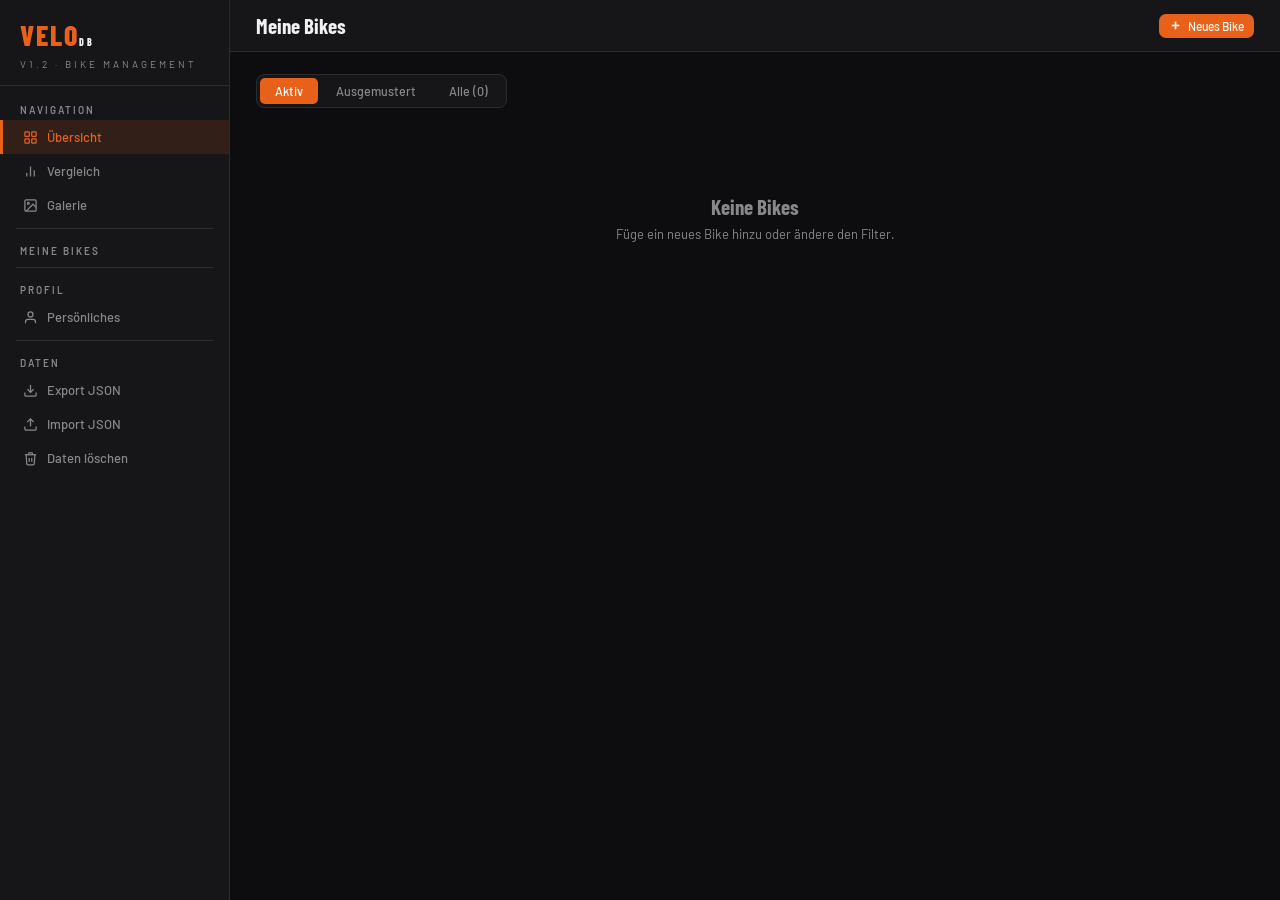
==== commit 6a6e3bc9: "Add 'Daten löschen' nav item to clear all loaded data Adds unloadJson() which resets state to empty " ====
--- a/index.html
+++ b/index.html
@@ -5,262 +5,7 @@
 <meta name="viewport" content="width=device-width, initial-scale=1.0, user-scalable=no">
 <title>VeloDB 1.2</title>
 <link href="https://fonts.googleapis.com/css2?family=Barlow:wght@300;400;500;600;700&family=Barlow+Condensed:wght@600;700;800&family=DM+Mono:wght@400;500&display=swap" rel="stylesheet">
-<style>
-*{margin:0;padding:0;box-sizing:border-box}
-:root{--bg:#0d0d0f;--surface:#161618;--surface2:#1e1e21;--border:#2c2c30;--accent:#e8611a;--accent-dim:rgba(232,97,26,0.13);--text:#f0f0f0;--muted:#888;--r:10px}
-body{font-family:'Barlow',sans-serif;background:var(--bg);color:var(--text);min-height:100vh;overflow-x:hidden}
-#app{display:flex;min-height:100vh}
-#sidebar{width:230px;background:var(--surface);border-right:1px solid var(--border);display:flex;flex-direction:column;position:fixed;top:0;left:0;bottom:0;z-index:100}
-.sidebar-logo{padding:18px 20px 14px;border-bottom:1px solid var(--border)}
-.sidebar-logo h1{font-family:'Barlow Condensed',sans-serif;font-size:28px;font-weight:800;letter-spacing:2px;color:var(--accent)}
-.sidebar-logo span{font-size:10px;color:var(--muted);letter-spacing:3px;text-transform:uppercase}
-.nav-wrap{flex:1;padding:8px 0;overflow-y:auto}
-.nav-label{padding:10px 20px 4px;font-size:10px;font-weight:600;letter-spacing:2px;text-transform:uppercase;color:var(--muted)}
-.nav-item{display:flex;align-items:center;gap:9px;padding:9px 20px;cursor:pointer;color:var(--muted);font-size:13px;font-weight:500;border-left:3px solid transparent;transition:all .15s;user-select:none}
-.nav-item:hover{color:var(--text);background:rgba(255,255,255,.04)}
-.nav-item.active{color:var(--accent);border-left-color:var(--accent);background:var(--accent-dim)}
-.nav-item.bike-link{font-size:12px;padding:7px 20px 7px 28px}
-.nav-item.bike-link .bike-dot{width:6px;height:6px;border-radius:50%;background:var(--accent);flex-shrink:0}
-.nav-item svg{width:15px;height:15px;flex-shrink:0}
-.nav-divider{height:1px;background:var(--border);margin:6px 16px}
-#main{margin-left:230px;flex:1;min-height:100vh}
-.topbar{background:var(--surface);border-bottom:1px solid var(--border);padding:13px 26px;display:flex;align-items:center;justify-content:space-between;position:sticky;top:0;z-index:90}
-.topbar-title{font-family:'Barlow Condensed',sans-serif;font-size:21px;font-weight:700}
-.topbar-actions{display:flex;gap:8px}
-.content{padding:22px 26px}
-.btn{display:inline-flex;align-items:center;gap:6px;padding:8px 15px;border-radius:7px;border:none;cursor:pointer;font-family:'Barlow',sans-serif;font-size:13px;font-weight:500;transition:all .15s;user-select:none}
-.btn-primary{background:var(--accent);color:#fff}.btn-primary:hover{background:#d4561a}
-.btn-secondary{background:var(--surface2);color:var(--text);border:1px solid var(--border)}.btn-secondary:hover{border-color:var(--accent);color:var(--accent)}
-.btn-ghost{background:transparent;color:var(--muted)}.btn-ghost:hover{color:var(--text)}
-.btn-danger{background:rgba(239,68,68,.1);color:#ef4444;border:1px solid rgba(239,68,68,.2)}.btn-danger:hover{background:rgba(239,68,68,.2)}
-.btn-sm{padding:5px 10px;font-size:12px}
-.filter-bar{display:flex;align-items:center;justify-content:space-between;margin-bottom:18px}
-.filter-tabs{display:flex;gap:3px;padding:3px;background:var(--surface);border:1px solid var(--border);border-radius:8px}
-.filter-tab{padding:5px 15px;border-radius:5px;font-size:12.5px;font-weight:500;cursor:pointer;color:var(--muted);transition:all .15s;user-select:none}
-.filter-tab.active{background:var(--accent);color:#fff}
-.filter-tab:hover:not(.active){color:var(--text)}
-.bikes-grid{display:grid;grid-template-columns:repeat(auto-fill,minmax(260px,1fr));gap:13px}
-.bike-card{background:var(--surface);border:1px solid var(--border);border-radius:var(--r);overflow:hidden;cursor:pointer;transition:all .2s}
-.bike-card:hover{border-color:var(--accent);transform:translateY(-2px);box-shadow:0 8px 24px rgba(0,0,0,.4)}
-.bike-card-photo{height:150px;background:var(--surface2);display:flex;align-items:center;justify-content:center;position:relative;overflow:hidden}
-.bike-card-photo img{width:100%;height:100%;object-fit:cover}
-.no-photo{display:flex;flex-direction:column;align-items:center;gap:6px;color:var(--muted);font-size:12px}
-.bike-status-badge{position:absolute;top:8px;right:8px;padding:3px 9px;border-radius:20px;font-size:10px;font-weight:600;letter-spacing:.5px;text-transform:uppercase}
-.status-aktiv{background:rgba(34,197,94,.2);color:#22c55e}
-.status-ausgemustert{background:rgba(239,68,68,.15);color:#ef4444}
-.bike-card-body{padding:13px}
-.bike-card-brand{font-size:10px;font-weight:600;letter-spacing:2px;text-transform:uppercase;color:var(--accent);margin-bottom:3px}
-.bike-card-model{font-family:'Barlow Condensed',sans-serif;font-size:19px;font-weight:700;margin-bottom:7px;line-height:1.2}
-.bike-meta-row{display:flex;gap:8px;flex-wrap:wrap}
-.bike-meta-chip{font-size:11px;color:var(--muted)}
-.bike-hero{background:var(--surface);border-bottom:1px solid var(--border);padding:18px 26px;display:flex;align-items:flex-start;gap:18px}
-.hero-photo{width:100px;height:68px;border-radius:8px;background:var(--surface2);flex-shrink:0;display:flex;align-items:center;justify-content:center;color:var(--muted);font-size:11px;overflow:hidden;cursor:pointer}
-.hero-photo img{width:100%;height:100%;object-fit:cover}
-.hero-info{flex:1}
-.hero-brand{font-size:10px;font-weight:600;letter-spacing:2px;text-transform:uppercase;color:var(--accent)}
-.hero-model{font-family:'Barlow Condensed',sans-serif;font-size:28px;font-weight:800;line-height:1.1;margin:2px 0 8px}
-.hero-chips{display:flex;gap:7px;flex-wrap:wrap}
-.hero-chip{font-size:11px;color:var(--muted);background:var(--surface2);border:1px solid var(--border);padding:3px 9px;border-radius:20px}
-.detail-tabs{display:flex;border-bottom:1px solid var(--border);padding:0 26px;background:var(--surface);position:sticky;top:49px;z-index:80;overflow-x:auto;scrollbar-width:none}
-.detail-tabs::-webkit-scrollbar{display:none}
-[id^="snap-"]{scroll-margin-top:110px}
-.detail-tab{padding:12px 17px;font-size:13px;font-weight:500;color:var(--muted);cursor:pointer;border-bottom:2px solid transparent;margin-bottom:-1px;transition:all .15s}
-.detail-tab.active{color:var(--accent);border-bottom-color:var(--accent)}
-.detail-tab:hover:not(.active){color:var(--text)}
-.section{margin-bottom:20px}
-.section-header{display:flex;align-items:center;justify-content:space-between;margin-bottom:11px}
-.section-title{font-family:'Barlow Condensed',sans-serif;font-size:13px;font-weight:700;letter-spacing:1.5px;text-transform:uppercase;color:var(--muted);display:flex;align-items:center;gap:8px}
-.section-title::before{content:'';width:3px;height:13px;background:var(--accent);border-radius:2px}
-/* DRAG */
-.drag-handle{display:flex;align-items:center;justify-content:center;width:28px;flex-shrink:0;cursor:grab;color:var(--border);touch-action:none;user-select:none;transition:color .15s}
-.drag-handle:hover{color:var(--muted)}.drag-handle:active{cursor:grabbing;color:var(--accent)}
-.dnd-dragging{opacity:.15!important;pointer-events:none}
-.dnd-over{outline:2px dashed var(--accent)!important;background:var(--accent-dim)!important}
-/* GROUP CARDS */
-.group-card{background:var(--surface);border:1px solid var(--border);border-radius:var(--r);overflow:hidden;margin-bottom:9px}
-.group-title-row{display:flex;align-items:center;background:var(--surface2);border-bottom:1px solid var(--border)}
-.group-title-text{font-size:10px;font-weight:600;letter-spacing:2px;text-transform:uppercase;color:var(--muted);padding:9px 12px 9px 0;flex:1}
-/* COMP ROWS */
-.comp-row{display:grid;grid-template-columns:115px 1fr auto auto auto;align-items:center;gap:7px;padding:8px 13px;border-bottom:1px solid var(--border);cursor:pointer;transition:background .1s}
-.comp-row:hover{background:rgba(255,255,255,.03)}
-.comp-row:last-child{border-bottom:none}
-.comp-row.dnd-over{background:var(--accent-dim)!important}
-.comp-row.not-available{opacity:.45}
-.comp-name{font-size:10.5px;font-weight:600;color:var(--muted);text-transform:uppercase;letter-spacing:.5px}
-.info-row{display:grid;border-bottom:1px solid var(--border)}
-.info-cell{padding:7px 12px;cursor:pointer;transition:background .1s;min-width:0;overflow:hidden}
-.info-cell:hover{background:var(--surface2)}
-.info-lbl{font-size:9.5px;font-weight:700;letter-spacing:.8px;text-transform:uppercase;color:var(--muted);margin-bottom:2px}
-.info-val{font-size:12.5px;overflow:hidden;text-overflow:ellipsis;white-space:nowrap}
-.info-val.empty{color:var(--muted);font-style:italic}
-.comp-val{font-size:12.5px;overflow:hidden;text-overflow:ellipsis;white-space:nowrap}
-.comp-val.empty{color:var(--muted);font-style:italic}
-.comp-val.na{color:var(--muted);font-style:italic}
-.comp-num{font-family:'DM Mono',monospace;font-size:11px;color:var(--muted);white-space:nowrap}
-.hist-badge{font-size:10px;font-weight:600;background:var(--accent-dim);color:var(--accent);padding:2px 6px;border-radius:10px;white-space:nowrap}
-.na-badge{font-size:10px;font-weight:600;background:rgba(136,136,136,.15);color:var(--muted);padding:2px 7px;border-radius:10px;white-space:nowrap}
-/* SETTING ROWS */
-.setting-row{display:flex;align-items:center;padding:10px 13px;border-bottom:1px solid var(--border);gap:7px;transition:background .1s}
-.setting-row:last-child{border-bottom:none}
-.setting-row.dnd-over{background:var(--accent-dim)!important}
-.setting-label{font-size:11.5px;font-weight:600;color:var(--muted);min-width:155px;text-transform:uppercase;letter-spacing:.4px}
-.setting-val{font-family:'DM Mono',monospace;font-size:14px;font-weight:500;flex:1;cursor:pointer}
-.setting-val.empty{font-family:'Barlow',sans-serif;color:var(--muted);font-size:12px;font-style:italic;font-weight:400}
-.setting-actions{display:flex;gap:4px;align-items:center}
-/* FORM */
-.form-group{margin-bottom:13px}
-.form-label{display:block;font-size:11px;font-weight:600;letter-spacing:.5px;color:var(--muted);margin-bottom:5px;text-transform:uppercase}
-.form-input{width:100%;padding:9px 11px;background:var(--surface2);border:1px solid var(--border);border-radius:7px;color:var(--text);font-family:'Barlow',sans-serif;font-size:13px;outline:none;transition:border-color .15s;resize:vertical}
-.form-input:focus{border-color:var(--accent)}
-.form-input::placeholder{color:var(--muted)}
-.form-grid{display:grid;grid-template-columns:repeat(auto-fill,minmax(175px,1fr));gap:13px}
-/* checkbox */
-.checkbox-row{display:flex;align-items:center;gap:10px;padding:10px 14px;background:rgba(239,68,68,.06);border:1px solid rgba(239,68,68,.18);border-radius:8px;margin-bottom:14px;cursor:pointer;user-select:none}
-.checkbox-row input[type=checkbox]{width:16px;height:16px;accent-color:#ef4444;cursor:pointer}
-.checkbox-row label{font-size:13px;color:#ef4444;cursor:pointer;font-weight:500}
-/* MODAL */
-.modal-overlay{position:fixed;inset:0;background:rgba(0,0,0,.72);z-index:1000;display:flex;align-items:center;justify-content:center;padding:16px}
-.modal{background:var(--surface);border:1px solid var(--border);border-radius:14px;width:100%;max-width:520px;max-height:88vh;display:flex;flex-direction:column}
-.modal-header{padding:15px 22px 13px;border-bottom:1px solid var(--border);display:flex;align-items:flex-start;justify-content:space-between;flex-shrink:0}
-.modal-title{font-family:'Barlow Condensed',sans-serif;font-size:22px;font-weight:700}
-.modal-sub{font-size:10px;color:var(--muted);text-transform:uppercase;letter-spacing:1px;margin-bottom:2px}
-.modal-body{padding:18px 22px;overflow-y:auto;flex:1}
-.modal-footer{padding:13px 22px;border-top:1px solid var(--border);display:flex;gap:8px;justify-content:flex-end;flex-shrink:0}
-.cur-val-box{background:var(--surface2);border:1px solid var(--border);border-radius:8px;padding:14px 16px;margin-bottom:14px}
-.cur-val-label{font-size:10px;font-weight:600;letter-spacing:1px;text-transform:uppercase;color:var(--muted);margin-bottom:5px}
-.cur-val-main{font-size:14px;font-weight:500;line-height:1.4;margin-bottom:5px}
-.cur-val-main.empty{color:var(--muted);font-style:italic;font-size:13px;font-weight:400}
-.cur-val-meta{display:flex;gap:12px;flex-wrap:wrap}
-.cur-val-meta span{font-family:'DM Mono',monospace;font-size:11px;color:var(--muted)}
-/* comp ref box in settings modal */
-.comp-ref-box{background:rgba(232,97,26,.07);border:1px solid rgba(232,97,26,.2);border-radius:7px;padding:9px 13px;margin-bottom:12px}
-.comp-ref-label{font-size:10px;font-weight:600;letter-spacing:.5px;text-transform:uppercase;color:var(--accent);margin-bottom:4px}
-.comp-ref-val{font-size:12.5px;color:var(--text);font-weight:500;line-height:1.4}
-.comp-ref-val.empty-ref{color:var(--muted);font-style:italic}
-/* HISTORY */
-.hist-toggle{display:flex;align-items:center;gap:8px;cursor:pointer;padding:9px 0 5px;font-size:10.5px;font-weight:700;letter-spacing:1px;text-transform:uppercase;color:var(--muted);user-select:none;border-top:1px solid var(--border);margin-top:6px;transition:color .15s}
-.hist-toggle:hover{color:var(--text)}
-.hist-icon{font-size:9px;display:inline-block;transition:transform .2s}
-.hist-entry{border:1px solid var(--border);border-radius:8px;padding:10px 12px;margin-bottom:7px;position:relative}
-.hist-entry.current{border-color:var(--accent);background:var(--accent-dim)}
-.hist-entry.current::after{content:'AKTUELL';position:absolute;top:7px;right:9px;font-size:9px;font-weight:700;letter-spacing:.8px;color:var(--accent)}
-.hist-date{font-family:'DM Mono',monospace;font-size:11px;color:var(--accent);margin-bottom:3px}
-.hist-val{font-size:12.5px;margin-bottom:4px;line-height:1.4}
-.hist-meta{display:flex;gap:8px;flex-wrap:wrap}
-.hist-meta span{font-family:'DM Mono',monospace;font-size:11px;color:var(--muted)}
-.hist-kompsnap{font-size:11px;color:var(--muted);margin-top:5px;padding-top:5px;border-top:1px solid var(--border);line-height:1.4}
-.hist-kompsnap-label{font-size:9.5px;font-weight:700;letter-spacing:.5px;text-transform:uppercase;color:var(--accent);margin-bottom:2px}
-/* TODO */
-.todo-item{display:flex;align-items:center;gap:10px;padding:10px 13px;border-bottom:1px solid var(--border)}
-.todo-item:last-child{border-bottom:none}
-.todo-check{width:18px;height:18px;border:2px solid var(--border);border-radius:4px;cursor:pointer;flex-shrink:0;display:flex;align-items:center;justify-content:center;transition:all .15s}
-.todo-check.done{background:var(--accent);border-color:var(--accent)}
-.todo-text{font-size:13px;flex:1}
-.todo-text.done{text-decoration:line-through;color:var(--muted)}
-/* COMPARE */
-.compare-grid{display:grid;grid-template-columns:auto 1fr 1fr;width:100%;gap:1px;background:var(--border);border:1px solid var(--border);border-radius:var(--r);overflow:hidden}
-.cmp-cell{background:var(--surface);padding:8px 12px;font-size:12px;line-height:1.3}
-.cmp-cell.header{background:var(--surface2);font-family:'Barlow Condensed',sans-serif;font-size:15px;font-weight:700;text-align:center;padding:13px}
-.cmp-cell.row-label{background:var(--surface2);font-size:10px;color:var(--muted);font-weight:600;text-transform:uppercase;letter-spacing:.5px}
-.cmp-diff{color:var(--accent)}
-
-/* COMPARE COLOR GROUPS */
-.cmp-g0{background:var(--surface)}
-.cmp-g1{background:rgba(59,130,246,.12);color:#93c5fd}
-.cmp-g2{background:rgba(34,197,94,.12);color:#86efac}
-.cmp-g3{background:rgba(251,191,36,.12);color:#fcd34d}
-.cmp-g4{background:rgba(168,85,247,.12);color:#c4b5fd}
-.cmp-g5{background:rgba(236,72,153,.12);color:#f9a8d4}
-.cmp-g-unique{background:var(--surface)}
-
-.cmp-section{background:rgba(232,97,26,.08);font-size:10px;font-weight:700;letter-spacing:1.5px;text-transform:uppercase;color:var(--accent);padding:5px 12px}
-/* AUTOSAVE */
-#save-banner{position:fixed;bottom:22px;right:22px;background:var(--surface);border:1px solid var(--accent);border-radius:12px;padding:14px 17px;box-shadow:0 8px 32px rgba(0,0,0,.5);z-index:500;min-width:265px;display:none;animation:slideup .3s ease}
-@keyframes slideup{from{transform:translateY(14px);opacity:0}to{transform:translateY(0);opacity:1}}
-#save-banner h4{font-size:13px;font-weight:600;color:var(--accent);margin-bottom:3px}
-#save-banner p{font-size:11px;color:var(--muted);margin-bottom:10px}
-#save-banner .sb-btns{display:flex;gap:7px}
-.rich-toolbar{display:flex;gap:3px;padding:7px 10px;background:var(--surface2);border:1px solid var(--border);border-bottom:none;border-radius:var(--r) var(--r) 0 0;flex-wrap:wrap}
-.rich-btn{padding:3px 9px;background:transparent;border:1px solid transparent;border-radius:4px;color:var(--muted);cursor:pointer;font-size:12px;font-family:'Barlow',sans-serif;transition:all .1s}
-.rich-btn:hover{background:var(--border);color:var(--text)}
-#personal-editor{min-height:300px;background:var(--surface2);border:1px solid var(--border);border-radius:0 0 var(--r) var(--r);padding:15px;font-size:14px;line-height:1.8;outline:none}
-#personal-editor:focus{border-color:var(--accent)}
-.photo-upload-area{border:2px dashed var(--border);border-radius:var(--r);padding:20px;text-align:center;cursor:pointer;color:var(--muted);font-size:12px;transition:border-color .15s}
-.photo-upload-area:hover{border-color:var(--accent);color:var(--accent)}
-.photo-grid{display:grid;grid-template-columns:repeat(auto-fill,minmax(100px,1fr));gap:7px;margin-top:10px}
-.photo-thumb{aspect-ratio:4/3;border-radius:6px;overflow:hidden;position:relative;background:var(--surface2)}
-.photo-thumb img{width:100%;height:100%;object-fit:cover}
-.photo-del{position:absolute;top:4px;right:4px;width:20px;height:20px;background:rgba(0,0,0,.75);border-radius:50%;display:flex;align-items:center;justify-content:center;cursor:pointer;color:#fff;font-size:10px;font-weight:600}
-.ss-dots{display:flex;gap:5px;justify-content:center;margin-top:6px}
-.ss-dot{width:6px;height:6px;border-radius:50%;background:var(--border);transition:background .2s}
-.ss-dot.active{background:var(--accent)}
-.photo-date-badge{position:absolute;bottom:4px;left:4px;font-size:9px;color:#fff;background:rgba(0,0,0,.6);padding:1px 5px;border-radius:3px;cursor:pointer;user-select:none}
-#lightbox{display:none;position:fixed;inset:0;background:rgba(0,0,0,.93);z-index:2000;align-items:center;justify-content:center;cursor:zoom-out}
-#lightbox img{width:100vw;height:100vh;object-fit:contain;border-radius:4px}
-.gal-grid{display:grid;grid-template-columns:repeat(auto-fill,minmax(160px,1fr));gap:12px;margin-top:14px}
-.gal-item{display:flex;flex-direction:column;gap:5px}
-.gal-thumb{aspect-ratio:4/3;border-radius:8px;overflow:hidden;position:relative;background:var(--surface2);cursor:zoom-in}
-.gal-thumb img{width:100%;height:100%;object-fit:cover;transition:transform .2s}
-.gal-thumb:hover img{transform:scale(1.03)}
-.gal-caption{font-size:11px;line-height:1.35;padding:0 2px}
-.gal-caption a{color:var(--text);font-weight:600;cursor:pointer;text-decoration:none}
-.gal-caption a:hover{color:var(--accent)}
-.gal-caption .gal-date{color:var(--muted);font-family:'DM Mono',monospace;font-size:10px}
-.dual-range{position:relative;height:36px;display:flex;align-items:center;margin:10px 0 4px}
-.dual-range input[type=range]{position:absolute;width:100%;height:4px;background:transparent;-webkit-appearance:none;appearance:none;pointer-events:none;z-index:2;margin:0}
-.dual-range input[type=range]::-webkit-slider-thumb{-webkit-appearance:none;width:18px;height:18px;border-radius:50%;background:var(--accent);cursor:pointer;pointer-events:all;border:2px solid var(--surface);box-shadow:0 1px 4px rgba(0,0,0,.3)}
-.dual-range input[type=range]::-moz-range-thumb{width:18px;height:18px;border-radius:50%;background:var(--accent);cursor:pointer;pointer-events:all;border:2px solid var(--surface);box-shadow:0 1px 4px rgba(0,0,0,.3)}
-.dual-range-track{position:absolute;height:4px;left:0;right:0;background:var(--border);border-radius:2px;z-index:0}
-.dual-range-fill{position:absolute;height:100%;background:var(--accent);border-radius:2px}
-.range-labels{display:flex;justify-content:space-between;font-family:'DM Mono',monospace;font-size:11px;color:var(--muted);margin-bottom:12px}
-.back-btn{display:inline-flex;align-items:center;gap:5px;font-size:12px;color:var(--muted);cursor:pointer;transition:color .15s;user-select:none}
-.back-btn:hover{color:var(--text)}
-.empty-state{text-align:center;padding:55px 20px;color:var(--muted)}
-.empty-state h3{font-family:'Barlow Condensed',sans-serif;font-size:21px;font-weight:700;margin:13px 0 7px}
-.empty-state p{font-size:13px}
-hr.div{border:none;border-top:1px solid var(--border);margin:14px 0}
-/* EDIT MODE */
-.edit-mode-bar{display:flex;align-items:center;gap:8px;padding:8px 12px;background:rgba(232,97,26,.1);border:1px solid rgba(232,97,26,.3);border-radius:8px;margin-bottom:12px;font-size:12px;color:var(--accent)}
-.field-edit-row{display:flex;align-items:center;gap:6px;padding:8px 12px;border-bottom:1px solid var(--border);background:var(--surface)}
-.field-edit-row:last-child{border-bottom:none}
-.field-edit-row.dnd-over{background:var(--accent-dim)!important}
-.field-edit-input{background:var(--surface2);border:1px solid var(--accent);border-radius:5px;color:var(--text);font-family:'Barlow',sans-serif;font-size:13px;padding:4px 8px;outline:none;min-width:130px;flex:1}
-.field-edit-unit{background:var(--surface2);border:1px solid var(--border);border-radius:5px;color:var(--muted);font-family:'Barlow',sans-serif;font-size:12px;padding:4px 8px;outline:none;width:70px}
-.field-edit-unit:focus{border-color:var(--accent)}
-.edit-btn{padding:4px 10px;font-size:12px;background:transparent;border:1px solid var(--border);border-radius:5px;color:var(--muted);cursor:pointer;transition:all .15s;white-space:nowrap}
-.edit-btn:hover{border-color:var(--accent);color:var(--accent)}
-.edit-btn.active{background:var(--accent-dim);border-color:var(--accent);color:var(--accent)}
-/* GEO */
-.geo-row{display:flex;align-items:center;padding:10px 13px;border-bottom:1px solid var(--border);gap:7px;transition:background .1s}
-.geo-row:last-child{border-bottom:none}
-.geo-row.dnd-over{background:var(--accent-dim)!important}
-.geo-label{font-size:11.5px;font-weight:600;color:var(--muted);min-width:155px;text-transform:uppercase;letter-spacing:.4px}
-.geo-val{font-family:'DM Mono',monospace;font-size:14px;font-weight:500;flex:1;cursor:pointer}
-.geo-val.empty{font-family:'Barlow',sans-serif;color:var(--muted);font-size:12px;font-style:italic;font-weight:400}
-/* COLLAPSIBLE ZEITSTRAHL */
-.collapse-header{display:flex;align-items:center;gap:8px;cursor:pointer;padding:12px 0 8px;font-family:'Barlow Condensed',sans-serif;font-size:14px;font-weight:700;letter-spacing:1.5px;text-transform:uppercase;color:var(--muted);user-select:none;border-top:1px solid var(--border);margin-top:16px;transition:color .15s}
-.collapse-header:hover{color:var(--text)}
-.collapse-icon{font-size:10px;display:inline-block;transition:transform .2s}
-.collapse-icon.open{transform:rotate(90deg)}
-
-#toast{position:fixed;bottom:75px;left:50%;transform:translateX(-50%);background:#22c55e;color:#fff;padding:7px 17px;border-radius:20px;font-size:12px;font-weight:600;z-index:9999;opacity:0;transition:opacity .3s;pointer-events:none}
-@media(max-width:768px){
-  #sidebar{width:100%;height:56px;bottom:0;top:auto;flex-direction:row;border-right:none;border-top:1px solid var(--border);padding:0}
-  .sidebar-logo,.nav-label,.nav-divider,.bike-link{display:none}
-  .nav-wrap{display:flex;flex-direction:row;width:100%;padding:0;justify-content:space-around}
-  .nav-item{flex-direction:column;gap:3px;padding:7px 10px;font-size:10px;border-left:none;border-top:3px solid transparent;flex:1;justify-content:center;text-align:center}
-  .nav-item.active{border-top-color:var(--accent)}
-  #main{margin-left:0;padding-bottom:56px}
-  .content{padding:13px 15px}
-  .topbar{padding:10px 15px}
-  .bike-hero{padding:13px 15px;gap:13px}
-  .detail-tabs{padding:0 13px;top:47px}
-  .comp-row{grid-template-columns:85px 1fr auto}
-  .comp-num{display:none}
-  #save-banner{left:12px;right:12px;bottom:65px;min-width:unset}
-  .topbar-actions .btn-secondary{display:none}
-}
-</style>
+<link rel="stylesheet" href="css/style.css">
 </head>
 <body>
 <div id="app">
@@ -296,6 +41,9 @@
       <div class="nav-item" onclick="document.getElementById('file-json').click()">
         <svg viewBox="0 0 24 24" fill="none" stroke="currentColor" stroke-width="2"><path d="M21 15v4a2 2 0 0 1-2 2H5a2 2 0 0 1-2-2v-4"/><polyline points="17,8 12,3 7,8"/><line x1="12" y1="3" x2="12" y2="15"/></svg>Import JSON
       </div>
+      <div class="nav-item" onclick="unloadJson()">
+        <svg viewBox="0 0 24 24" fill="none" stroke="currentColor" stroke-width="2"><polyline points="3,6 5,6 21,6"/><path d="M19 6l-1 14a2 2 0 0 1-2 2H8a2 2 0 0 1-2-2L5 6"/><path d="M10 11v6"/><path d="M14 11v6"/><path d="M9 6V4a1 1 0 0 1 1-1h4a1 1 0 0 1 1 1v2"/></svg>Daten löschen
+      </div>
     </div>
   </nav>
   <main id="main"><div id="view"></div></main>
@@ -312,1451 +60,13 @@
 <div id="toast"></div>
 <input type="file" id="file-json" accept=".json" style="display:none" onchange="importJson(event)">
 <input type="file" id="file-photo" accept="image/*" multiple style="display:none" onchange="handlePhotos(event)">
+<script src="js/utils.js"></script>
+<script src="js/app.js"></script>
+<script src="js/storage.js"></script>
+<script src="js/render.js"></script>
+<script src="js/handlers.js"></script>
 <script>
-// ================================================================
-// DEFAULT DEFINITIONS
-// ================================================================
-function defaultGeoDefs(){
-  return [
-    {id:'g01',label:'Reach',unit:'mm',group:'Geometrie'},
-    {id:'g02',label:'Stack',unit:'mm',group:'Geometrie'},
-    {id:'g03',label:'Effective TT',unit:'mm',group:'Geometrie'},
-    {id:'g04',label:'Head Tube Angle',unit:'°',group:'Geometrie'},
-    {id:'g05',label:'Seat Tube Angle',unit:'°',group:'Geometrie'},
-    {id:'g06',label:'Chainstay',unit:'mm',group:'Geometrie'},
-    {id:'g07',label:'Wheelbase',unit:'mm',group:'Geometrie'},
-    {id:'g08',label:'BB Drop',unit:'mm',group:'Geometrie'},
-    {id:'g09',label:'Lenkerlänge',unit:'mm',group:'Cockpit'},
-    {id:'g10',label:'Vorbaulänge',unit:'mm',group:'Cockpit'},
-    {id:'g11',label:'Sattelrohrlänge',unit:'mm',group:'Rahmen'},
-    {id:'g12',label:'Steuerrohr',unit:'mm',group:'Rahmen'},
-  ];
-}
-function ensureGeoDefs(){
-  if(!state.geoDefs||!state.geoDefs.length)state.geoDefs=defaultGeoDefs();
-}
-function ensureBikeGeo(b){
-  ensureGeoDefs();
-  if(!b.geometry)b.geometry=[];
-  // add missing defs
-  state.geoDefs.forEach(def=>{
-    if(!b.geometry.find(g=>g.defId===def.id)){
-      b.geometry.push({defId:def.id,history:[]});
-    }
-  });
-  // remove orphans
-  b.geometry=b.geometry.filter(g=>state.geoDefs.find(d=>d.id===g.defId));
-}
-
-// ================================================================
-// CONSTANTS
-// ================================================================
-const COMP_GROUPS=[
-  {group:'Rahmen & Federung',items:['Rahmen','Gabel','Dämpfer']},
-  {group:'Antrieb',items:['Kurbelgarnitur','Innenlager','Pedale','Kettenblatt','Schaltwerk','Kassette','Schalthebel','Kettenführung','Kette']},
-  {group:'Bremsen',items:['Bremsen vorne','Bremsen hinten','Bremsscheibe vorne','Bremsscheibe hinten','Bremsgriff vorne','Bremsgriff hinten','Bremsbeläge vorne','Bremsbeläge hinten','Bremsschläuche']},
-  {group:'Räder',items:['Laufrad vorne','Laufrad hinten','Reifen vorne','Reifen hinten','Ventil/Schlauch vorne','Ventil/Schlauch hinten','Mudguard vorne','Mudguard hinten']},
-  {group:'Cockpit',items:['Steuersatz','Vorbau','Lenker','Griffe','Zubehör 1','Zubehör 2']},
-  {group:'Sattel',items:['Sattel','Sattelstütze','Sattelklemme']},
-  {group:'E-Bike',items:['Motor','Display','Akku','Ladegerät']}
-];
-
-// For each setting label, list which component names to show as reference
-const SETTING_COMP_MAP={
-  'Gabel Luftdruck':['Gabel'],
-  'Gabel Tokens':['Gabel'],
-  'Gabel Zugstufe':['Gabel'],
-  'Gabel Druckstufe':['Gabel'],
-  'Gabel Sag':['Gabel'],
-  'Dämpfer Luftdruck':['Dämpfer'],
-  'Dämpfer Tokens':['Dämpfer'],
-  'Dämpfer Zugstufe':['Dämpfer'],
-  'Dämpfer Druckstufe':['Dämpfer'],
-  'Dämpfer Sag':['Dämpfer'],
-  'Reifendruck vorne':['Reifen vorne','Ventil/Schlauch vorne'],
-  'Reifendruck hinten':['Reifen hinten','Ventil/Schlauch hinten']
-};
-
-const STD_SETTINGS=[
-  {label:'Gabel Luftdruck',unit:'PSI',group:'Gabel'},
-  {label:'Gabel Tokens',unit:'Stk.',group:'Gabel'},
-  {label:'Gabel Zugstufe',unit:'Klicks',group:'Gabel'},
-  {label:'Gabel Druckstufe',unit:'Klicks',group:'Gabel'},
-  {label:'Gabel Sag',unit:'mm',group:'Gabel'},
-  {label:'Dämpfer Luftdruck',unit:'PSI',group:'Dämpfer'},
-  {label:'Dämpfer Tokens',unit:'Stk.',group:'Dämpfer'},
-  {label:'Dämpfer Zugstufe',unit:'Klicks',group:'Dämpfer'},
-  {label:'Dämpfer Druckstufe',unit:'Klicks',group:'Dämpfer'},
-  {label:'Dämpfer Sag',unit:'mm',group:'Dämpfer'},
-  {label:'Reifendruck vorne',unit:'Bar',group:'Reifen'},
-  {label:'Reifendruck hinten',unit:'Bar',group:'Reifen'}
-];
-
-function newBike(o={}){
-  return{id:uid(),status:'aktiv',marke:'',modell:'',variante:'',typ:'',jahr:'',farbe:'',radgroesseV:'',radgroesseH:'',groesse:'',bezug:'',bezugsdatum:'',preis:'',listenpreis:'',federweg:'',gewichtGewogen:'',fotos:[],
-    aktuellerZustand:'',bemerkungen:'',
-    components:COMP_GROUPS.flatMap(g=>g.items.map(name=>({group:g.group,name,history:[],notVorhanden:false}))),
-    settings:STD_SETTINGS.map(s=>({...s,isStandard:true,history:[]})),
-    geometry:[],todos:[],...o};
-}
-function uid(){return Date.now().toString(36)+Math.random().toString(36).slice(2)}
-function esc(s){return String(s||'').replace(/&/g,'&amp;').replace(/</g,'&lt;').replace(/>/g,'&gt;').replace(/"/g,'&quot;')}
-function cur(h){return h&&h.length?h[h.length-1]:null}
-function fmtDate(d){try{return d?new Date(d).toLocaleDateString('de-CH'):''}catch{return d||''}}
-function today(){return new Date().toISOString().split('T')[0]}
-function vv(id){const el=document.getElementById(id);return el?el.value:''}
-function lastPhoto(b){
-  if(!b.fotos||!b.fotos.length)return null;
-  const f=b.fotos[b.fotos.length-1];
-  return typeof f==='string'?f:f.data;
-}
-function lastPhotoForDate(b,datumStr){
-  // newest photo whose datum <= datumStr, or first photo if none dated
-  if(!b.fotos||!b.fotos.length)return null;
-  const candidates=b.fotos.filter(f=>{
-    const d=typeof f==='string'?null:f.datum;
-    return !d||d<=datumStr;
-  });
-  if(!candidates.length)return null;
-  const f=candidates[candidates.length-1];
-  return typeof f==='string'?f:f.data;
-}
-function photoDate(f){return typeof f==='string'?null:f.datum;}
-function readExifDate(buf){
-  try{
-    const v=new DataView(buf);
-    if(v.getUint16(0)!==0xFFD8)return null;
-    let off=2;
-    while(off+4<=v.byteLength){
-      const marker=v.getUint16(off);
-      if(marker===0xFFE1){
-        if(v.getUint32(off+4)===0x45786966&&v.getUint16(off+8)===0){
-          const tiff=off+10;
-          const le=v.getUint16(tiff)===0x4949;
-          const u16=(o)=>v.getUint16(tiff+o,le);
-          const u32=(o)=>v.getUint32(tiff+o,le);
-          const ifd0=u32(4);const n0=u16(ifd0);
-          let exifPtr=null;
-          for(let i=0;i<n0;i++){const e=ifd0+2+i*12;if(u16(e)===0x8769){exifPtr=u32(e+8);break;}}
-          if(exifPtr!==null){
-            const ne=u16(exifPtr);
-            for(let i=0;i<ne;i++){
-              const e=exifPtr+2+i*12;
-              if(u16(e)===0x9003){
-                const vOff=u32(e+8);let s='';
-                for(let j=0;j<10;j++)s+=String.fromCharCode(v.getUint8(tiff+vOff+j));
-                if(/^\d{4}:\d{2}:\d{2}$/.test(s))return s.slice(0,4)+'-'+s.slice(5,7)+'-'+s.slice(8,10);
-              }
-            }
-          }
-        }
-      }
-      if(off+2>=v.byteLength)break;
-      const segLen=v.getUint16(off+2);
-      off+=2+segLen;
-    }
-  }catch(e){}
-  return null;
-}
-function photosForSnapshot(b,date,nextDate){
-  return b.fotos.filter(f=>{
-    const d=typeof f==='string'?null:f.datum;
-    if(!d)return false;
-    return d>=date&&(nextDate===null||d<nextDate);
-  }).map(f=>typeof f==='string'?f:f.data);
-}
-let _ssTimers=[],_ssRegistry={};
-function clearSlideshows(){_ssTimers.forEach(t=>clearInterval(t));_ssTimers=[];_ssRegistry={};}
-function initSlideshows(){
-  Object.entries(_ssRegistry).forEach(([id,ss])=>{
-    if(ss.fotos.length<2)return;
-    const t=setInterval(()=>{
-      const el=document.getElementById(id);if(!el){clearInterval(t);return;}
-      ss.idx=(ss.idx+1)%ss.fotos.length;
-      const img=el.querySelector('img');
-      const dots=el.querySelectorAll('.ss-dot');
-      if(img){img.style.opacity='0';setTimeout(()=>{img.src=ss.fotos[ss.idx];img.style.opacity='1';},200);}
-      dots.forEach((d,i)=>d.classList.toggle('active',i===ss.idx));
-    },5000);
-    _ssTimers.push(t);
-  });
-}
-function compGroupOrder(comps){const seen=new Set(),o=[];comps.forEach(c=>{if(!seen.has(c.group)){seen.add(c.group);o.push(c.group);}});return o}
-function setGroupOrder(sets){const seen=new Set(),o=[];sets.forEach(s=>{const g=s.group||'Sonstige';if(!seen.has(g)){seen.add(g);o.push(g);}});return o}
-
-// ================================================================
-// DND — group names in arrays to avoid HTML escaping issues
-// ================================================================
-let dndCompGrpNames=[];
-let dndSetGrpNames=[];
-let dndGeoGrpNames=[];
-
-// ================================================================
-// STATE
-// ================================================================
-const KEY='velodb_v6';
-let state=(()=>{try{const r=localStorage.getItem(KEY);if(r)return JSON.parse(r);}catch{}return null;})();
-if(!state){
-  state={version:12,personalInfo:'',bikes:[],geoDefs:defaultGeoDefs()};
-  localStorage.setItem(KEY,JSON.stringify(state));
-}
-// migrate old data
-ensureGeoDefs();
-state.bikes.forEach(b=>{
-  b.components.forEach(c=>{if(c.notVorhanden===undefined)c.notVorhanden=false;});
-  b.fotos=(b.fotos||[]).map(f=>typeof f==='string'?{data:f,datum:today()}:f);
-  if(b.aktuelleProbleme!==undefined&&b.aktuellerZustand===undefined){b.aktuellerZustand=b.aktuelleProbleme;delete b.aktuelleProbleme;}
-  if(!b.geometry)b.geometry=[];
-  if(b.variante===undefined)b.variante='';
-  if(b.bezugsdatum===undefined)b.bezugsdatum='';
-  if(b.listenpreis===undefined)b.listenpreis='';
-  if(b.radgroesseV===undefined)b.radgroesseV='';
-  if(b.radgroesseH===undefined)b.radgroesseH='';
-  ensureBikeGeo(b);
-});
-
-// ================================================================
-// PERSISTENCE / AUTOSAVE
-// ================================================================
-let dirtyField=null,dirtyTimer=null;
-function saveState(c=true){localStorage.setItem(KEY,JSON.stringify(state));dirtyField=null;if(dirtyTimer)clearTimeout(dirtyTimer);hideBanner();if(c)showToast('Gespeichert ✓')}
-function markDirty(l){dirtyField=l;if(dirtyTimer)clearTimeout(dirtyTimer);dirtyTimer=setTimeout(()=>{document.getElementById('sb-info').textContent='"'+l+'" wurde verändert.';document.getElementById('save-banner').style.display='block';},3*60*1000)}
-function hideBanner(){document.getElementById('save-banner').style.display='none'}
-function doSave(){saveState(true)}
-function showToast(msg){const t=document.getElementById('toast');t.textContent=msg;t.style.opacity='1';setTimeout(()=>t.style.opacity='0',2200)}
-
-// ================================================================
-// DRAG & DROP
-// ================================================================
-let dnd=null;
-const HSVG='<svg width="14" height="14" viewBox="0 0 24 24" fill="none" stroke="currentColor" stroke-width="2.5"><line x1="4" y1="7" x2="20" y2="7"/><line x1="4" y1="12" x2="20" y2="12"/><line x1="4" y1="17" x2="20" y2="17"/></svg>';
-
-function startDrag(e,type,idx,grpIdx){
-  e.preventDefault();e.stopPropagation();
-  const handle=e.currentTarget;
-  const row=handle.closest('[data-dnd-type]');
-  if(!row)return;
-  try{handle.setPointerCapture(e.pointerId);}catch(_){}
-  const rect=row.getBoundingClientRect();
-  const ghost=row.cloneNode(true);
-  ghost.id='dnd-ghost';
-  Object.assign(ghost.style,{position:'fixed',top:rect.top+'px',left:rect.left+'px',width:rect.width+'px',zIndex:'9999',pointerEvents:'none',opacity:'.88',boxShadow:'0 8px 28px rgba(0,0,0,.7)',background:'var(--surface2)',border:'1.5px solid var(--accent)',borderRadius:'8px'});
-  document.body.appendChild(ghost);
-  row.classList.add('dnd-dragging');
-  dnd={type,fromIdx:idx,toIdx:idx,grpIdx,row,handle,ghostBaseTop:rect.top,startY:e.clientY};
-  handle.addEventListener('pointermove',dndMove,{passive:false});
-  handle.addEventListener('pointerup',dndEnd);
-  handle.addEventListener('pointercancel',dndEnd);
-}
-function dndMove(e){
-  if(!dnd)return;e.preventDefault();
-  const g=document.getElementById('dnd-ghost');
-  if(g)g.style.top=(dnd.ghostBaseTop+(e.clientY-dnd.startY))+'px';
-  if(g)g.style.visibility='hidden';
-  const els=document.elementsFromPoint(e.clientX,e.clientY);
-  if(g)g.style.visibility='';
-  document.querySelectorAll('.dnd-over').forEach(el=>el.classList.remove('dnd-over'));
-  for(const el of els){
-    const t=el.closest('[data-dnd-type="'+dnd.type+'"]');
-    if(t&&t!==dnd.row){t.classList.add('dnd-over');dnd.toIdx=parseInt(t.dataset.dndIdx);break;}
-  }
-}
-function dndEnd(e){
-  if(!dnd)return;
-  dnd.handle.removeEventListener('pointermove',dndMove);
-  dnd.handle.removeEventListener('pointerup',dndEnd);
-  dnd.handle.removeEventListener('pointercancel',dndEnd);
-  const g=document.getElementById('dnd-ghost');if(g)g.remove();
-  dnd.row.classList.remove('dnd-dragging');
-  document.querySelectorAll('.dnd-over').forEach(el=>el.classList.remove('dnd-over'));
-  if(dnd.toIdx!==dnd.fromIdx)doReorder(dnd.type,dnd.fromIdx,dnd.toIdx,dnd.grpIdx);
-  dnd=null;
-}
-function doReorder(type,from,to,grpIdx){
-  const b=getBike(bikeId);
-  if(type==='comp-group'){
-    const gs=[...dndCompGrpNames];const[g]=gs.splice(from,1);gs.splice(to,0,g);
-    const old=[...b.components];b.components=gs.flatMap(gn=>old.filter(c=>c.group===gn));
-    markDirty('Gruppen');switchTab('komponenten');
-  }else if(type==='comp'){
-    const grpName=dndCompGrpNames[grpIdx];if(!grpName)return;
-    const old=[...b.components];const gc=old.filter(c=>c.group===grpName);
-    const[item]=gc.splice(from,1);gc.splice(to,0,item);
-    const gs=compGroupOrder(old);b.components=gs.flatMap(g=>g===grpName?gc:old.filter(c=>c.group===g));
-    markDirty('Komponenten');switchTab('komponenten');
-  }else if(type==='setting-group'){
-    const gs=[...dndSetGrpNames];const[g]=gs.splice(from,1);gs.splice(to,0,g);
-    const old=[...b.settings];b.settings=gs.flatMap(gn=>old.filter(s=>(s.group||'Sonstige')===gn));
-    markDirty('Einstellungen');switchTab('einstellungen');
-  }else if(type==='setting'){
-    const grpName=dndSetGrpNames[grpIdx];if(!grpName)return;
-    const old=[...b.settings];const gc=old.filter(s=>(s.group||'Sonstige')===grpName);
-    const[item]=gc.splice(from,1);gc.splice(to,0,item);
-    const gs=setGroupOrder(old);b.settings=gs.flatMap(g=>g===grpName?gc:old.filter(s=>(s.group||'Sonstige')===g));
-    markDirty('Einstellungen');switchTab('einstellungen');
-  }else if(type==='geo-group'){
-    const gs=[...dndGeoGrpNames];const[g]=gs.splice(from,1);gs.splice(to,0,g);
-    const old=[...state.geoDefs];state.geoDefs=gs.flatMap(gn=>old.filter(d=>(d.group||'Geometrie')===gn));
-    markDirty('Geometrie');switchTab('geometrie');
-  }else if(type==='geo'){
-    const grpName=dndGeoGrpNames[grpIdx];if(!grpName)return;
-    const old=[...state.geoDefs];const gc=old.filter(d=>(d.group||'Geometrie')===grpName);
-    const[item]=gc.splice(from,1);gc.splice(to,0,item);
-    const gs=[...new Set(old.map(d=>d.group||'Geometrie'))];
-    state.geoDefs=gs.flatMap(g=>g===grpName?gc:old.filter(d=>(d.group||'Geometrie')===g));
-    markDirty('Geometrie');switchTab('geometrie');
-  }
-}
-
-// ================================================================
-// EDIT MODE
-// ================================================================
-let editMode=null; // 'komponenten' | 'einstellungen' | 'geometrie'
-function toggleEditMode(t){editMode=(editMode===t?null:t);switchTab(t);}
-
-// ---- Global field rename ----
-function renameCompField(oldName,newName){
-  if(!newName||newName===oldName)return;
-  state.bikes.forEach(b=>{
-    b.components.forEach(c=>{
-      if(c.name===oldName){c.name=newName;}
-    });
-  });
-  // update COMP_GROUPS in memory
-  COMP_GROUPS.forEach(g=>{const i=g.items.indexOf(oldName);if(i>=0)g.items[i]=newName;});
-  markDirty('Felder');switchTab('komponenten');
-}
-function renameSetField(oldLabel,newLabel){
-  if(!newLabel||newLabel===oldLabel)return;
-  // update SETTING_COMP_MAP
-  if(SETTING_COMP_MAP[oldLabel]){SETTING_COMP_MAP[newLabel]=SETTING_COMP_MAP[oldLabel];delete SETTING_COMP_MAP[oldLabel];}
-  state.bikes.forEach(b=>{
-    b.settings.forEach(s=>{if(s.label===oldLabel)s.label=newLabel;});
-  });
-  markDirty('Felder');switchTab('einstellungen');
-}
-function renameGeoField(defId,newLabel,newUnit){
-  const def=state.geoDefs.find(d=>d.id===defId);if(!def)return;
-  def.label=newLabel;def.unit=newUnit;
-  markDirty('Felder');switchTab('geometrie');
-}
-
-// ---- Delete with confirmation ----
-function deleteCompField(name){
-  const count=state.bikes.reduce((a,b)=>{const c=b.components.find(c=>c.name===name);return a+(c&&c.history.length?1:0);},0);
-  const msg=count>0?`Es existieren Daten für ${count} Bike(s) im Feld "${name}".\nFeld und alle Daten wirklich löschen?`:`Feld "${name}" löschen?`;
-  if(!confirm(msg))return;
-  COMP_GROUPS.forEach(g=>{g.items=g.items.filter(i=>i!==name);});
-  state.bikes.forEach(b=>{b.components=b.components.filter(c=>c.name!==name);});
-  markDirty('Felder');switchTab('komponenten');
-}
-function deleteSetField(label){
-  const count=state.bikes.reduce((a,b)=>{const s=b.settings.find(s=>s.label===label);return a+(s&&s.history.length?1:0);},0);
-  const msg=count>0?`Es existieren Daten für ${count} Bike(s) im Feld "${label}".\nFeld und alle Daten wirklich löschen?`:`Feld "${label}" löschen?`;
-  if(!confirm(msg))return;
-  state.bikes.forEach(b=>{b.settings=b.settings.filter(s=>s.label!==label);});
-  markDirty('Felder');switchTab('einstellungen');
-}
-function deleteGeoField(defId){
-  const def=state.geoDefs.find(d=>d.id===defId);if(!def)return;
-  const count=state.bikes.reduce((a,b)=>{const g=b.geometry.find(g=>g.defId===defId);return a+(g&&g.history.length?1:0);},0);
-  const msg=count>0?`Es existieren Daten für ${count} Bike(s) im Feld "${def.label}".\nFeld und alle Daten wirklich löschen?`:`Feld "${def.label}" löschen?`;
-  if(!confirm(msg))return;
-  state.geoDefs=state.geoDefs.filter(d=>d.id!==defId);
-  state.bikes.forEach(b=>{b.geometry=b.geometry.filter(g=>g.defId!==defId);});
-  markDirty('Felder');switchTab('geometrie');
-}
-
-// ---- Add field ----
-function allCompNames(){
-  const names=new Set();
-  state.bikes.forEach(b=>b.components.forEach(c=>{if(c.name)names.add(c.name);}));
-  return[...names].sort((a,b)=>a.localeCompare(b,'de'));
-}
-function addCompField(group){
-  const suggestions=allCompNames().map(n=>`<option value="${esc(n)}">`).join('');
-  showModal('addcomp-modal',`
-    <div class="modal-header"><div><div class="modal-sub">${esc(group)}</div><div class="modal-title">Neues Feld</div></div><button class="btn btn-ghost btn-sm" onclick="closeModal('addcomp-modal')">✕</button></div>
-    <div class="modal-body">
-      <input type="hidden" id="addcomp-group" value="${esc(group)}">
-      <div class="form-group"><label class="form-label">Feldname</label>
-        <input class="form-input" id="addcomp-name" list="addcomp-list" placeholder="z.B. Gabel, Kassette, Bremsbeläge vorne..." autocomplete="off" onkeydown="if(event.key==='Enter')confirmAddCompField()">
-        <datalist id="addcomp-list">${suggestions}</datalist>
-      </div>
-    </div>
-    <div class="modal-footer">
-      <button class="btn btn-secondary" onclick="closeModal('addcomp-modal')">Abbrechen</button>
-      <button class="btn btn-primary" onclick="confirmAddCompField()">Hinzufügen</button>
-    </div>`);
-  setTimeout(()=>{const el=document.getElementById('addcomp-name');if(el)el.focus();},50);
-}
-function confirmAddCompField(){
-  const group=vv('addcomp-group');
-  const label=vv('addcomp-name').trim();
-  if(!label){showToast('Bitte einen Namen eingeben');return;}
-  const g=COMP_GROUPS.find(g=>g.group===group);if(!g)return;
-  g.items.push(label);
-  state.bikes.forEach(b=>{b.components.push({group,name:label,history:[],notVorhanden:false});});
-  markDirty('Felder');closeModal('addcomp-modal');switchTab('komponenten');
-}
-function addSetField(){
-  const label=prompt('Name des neuen Feldes:');if(!label||!label.trim())return;
-  const unit=prompt('Einheit (optional):')||'';
-  const group=prompt('Gruppe (z.B. Gabel, Reifen, Eigene Felder):')||'Eigene Felder';
-  state.bikes.forEach(b=>{b.settings.push({label:label.trim(),unit,group,isStandard:false,history:[]});});
-  markDirty('Felder');switchTab('einstellungen');
-}
-function addGeoField(){
-  const label=prompt('Name des neuen Feldes:');if(!label||!label.trim())return;
-  const unit=prompt('Einheit (optional, z.B. mm, °):')||'';
-  const group=prompt('Gruppe (z.B. Geometrie, Cockpit, Rahmen):')||'Geometrie';
-  const id='g'+uid();
-  state.geoDefs.push({id,label:label.trim(),unit,group});
-  state.bikes.forEach(b=>{b.geometry.push({defId:id,history:[]});});
-  markDirty('Felder');switchTab('geometrie');
-}
-
-// ================================================================
-// ROUTER
-// ================================================================
-let view='overview',bikeId=null,tab='info',filter='aktiv',cmpIds=['',''],cmpSnaps=['',''];
-function navigate(v,id=null,t='info'){
-  view=v;bikeId=id;tab=t;
-  document.querySelectorAll('.nav-item[data-view]').forEach(el=>el.classList.toggle('active',el.dataset.view===v));
-  buildBikeLinks();render();window.scrollTo(0,0);
-}
-function buildBikeLinks(){
-  const el=document.getElementById('bike-links');if(!el)return;
-  const active=state.bikes.filter(b=>b.status==='aktiv');
-  el.innerHTML=active.map(b=>`<div class="nav-item bike-link ${bikeId===b.id&&view==='bike'?'active':''}" onclick="navigate('bike','${b.id}')"><span class="bike-dot"></span>${esc(b.marke)} ${esc(b.modell)||'Unbenannt'}</div>`).join('');
-}
-
-// ================================================================
-// RENDER
-// ================================================================
-function render(){
-  clearSlideshows();
-  const el=document.getElementById('view');
-  if(view==='overview')el.innerHTML=renderOverview();
-  else if(view==='bike')el.innerHTML=renderDetail();
-  else if(view==='compare')el.innerHTML=renderCompare();
-  else if(view==='personal')el.innerHTML=renderPersonal();
-  else if(view==='gallery')el.innerHTML=renderGallery();
-  attachListeners();
-  initSlideshows();
-  if(_snapTarget&&view==='bike'&&tab==='komponenten'){
-    const zt=document.getElementById('zt-main');
-    const hdr=zt&&zt.previousElementSibling;
-    if(zt){zt.style.display='block';if(hdr)hdr.querySelector('.collapse-icon')?.classList.add('open');}
-    const target=document.getElementById('snap-'+_snapTarget);
-    if(target)setTimeout(()=>target.scrollIntoView({behavior:'smooth',block:'start'}),80);
-    _snapTarget=null;
-  }
-}
-
-function renderOverview(){
-  const bikes=state.bikes.filter(b=>filter==='alle'?true:b.status===filter);
-  return`<div class="topbar"><div class="topbar-title">Meine Bikes</div><div class="topbar-actions"><button class="btn btn-primary btn-sm" onclick="addBike()"><svg width="13" height="13" viewBox="0 0 24 24" fill="none" stroke="currentColor" stroke-width="3"><line x1="12" y1="5" x2="12" y2="19"/><line x1="5" y1="12" x2="19" y2="12"/></svg>Neues Bike</button></div></div>
-  <div class="content">
-    <div class="filter-bar"><div class="filter-tabs"><div class="filter-tab ${filter==='aktiv'?'active':''}" onclick="setFilter('aktiv')">Aktiv</div><div class="filter-tab ${filter==='ausgemustert'?'active':''}" onclick="setFilter('ausgemustert')">Ausgemustert</div><div class="filter-tab ${filter==='alle'?'active':''}" onclick="setFilter('alle')">Alle (${state.bikes.length})</div></div></div>
-    ${bikes.length===0?`<div class="empty-state"><h3>Keine Bikes</h3><p>Füge ein neues Bike hinzu oder ändere den Filter.</p></div>`:`<div class="bikes-grid">${bikes.map(bikeCard).join('')}</div>`}
-  </div>`;
-}
-
-function bikeCard(b){
-  const p=lastPhoto(b);const w=b.gewichtGewogen?(parseInt(b.gewichtGewogen)/1000).toFixed(2)+' kg':null;
-  return`<div class="bike-card" onclick="navigate('bike','${b.id}')">
-    <div class="bike-card-photo">${p?`<img src="${p}" alt="">`:`<div class="no-photo"><svg width="26" height="26" viewBox="0 0 24 24" fill="none" stroke="currentColor" stroke-width="1.5"><rect x="3" y="3" width="18" height="18" rx="2"/><circle cx="8.5" cy="8.5" r="1.5"/><polyline points="21,15 16,10 5,21"/></svg>Kein Foto</div>`}<div class="bike-status-badge status-${b.status}">${b.status}</div></div>
-    <div class="bike-card-body"><div class="bike-card-brand">${esc(b.marke)}</div><div class="bike-card-model">${esc(b.modell)||'Unbenannt'}</div>
-    <div class="bike-meta-row"><span class="bike-meta-chip">${b.typ?'🏔 '+esc(b.typ):''}</span> <span class="bike-meta-chip">${b.jahr?'📅 '+esc(b.jahr):''}</span> <span class="bike-meta-chip">${b.federweg?'↕ '+esc(b.federweg):''}</span> <span class="bike-meta-chip">${w?'⚖ '+w:''}</span></div></div>
-  </div>`;
-}
-
-function renderDetail(){
-  const b=getBike(bikeId);if(!b)return'<div class="content">Nicht gefunden.</div>';
-  const p=lastPhoto(b);const todosOpen=b.todos.filter(t=>!t.done).length;
-  const TABS=[{id:'info',l:'Info'},{id:'komponenten',l:'Komponenten'},{id:'einstellungen',l:'Einstellungen'},{id:'geometrie',l:'Geometrie'},{id:'todos',l:`ToDo${todosOpen?` (${todosOpen})`:''}`}];
-  return`<div class="topbar">
-    <div style="display:flex;align-items:center;gap:13px"><div class="back-btn" onclick="navigate('overview')"><svg width="14" height="14" viewBox="0 0 24 24" fill="none" stroke="currentColor" stroke-width="2"><polyline points="15,18 9,12 15,6"/></svg>Zurück</div><div class="topbar-title">${esc(b.marke)} ${esc(b.modell)}</div></div>
-    <div class="topbar-actions"><button class="btn btn-secondary btn-sm" onclick="retireBike('${b.id}')">${b.status==='aktiv'?'Ausmustern':'Reaktivieren'}</button><button class="btn btn-danger btn-sm" onclick="deleteBike('${b.id}')">Löschen</button><button class="btn btn-primary btn-sm" onclick="doSave()">Speichern</button></div>
-  </div>
-  <div class="bike-hero">
-    <div class="hero-photo" onclick="document.getElementById('file-photo').click()" title="Foto hinzufügen">${p?`<img src="${p}" alt="">`:`<span style="text-align:center;padding:5px;font-size:11px">+ Foto</span>`}</div>
-    <div class="hero-info"><div class="hero-brand">${esc(b.marke)}</div><div class="hero-model">${esc(b.modell)||'Unbenannt'}</div>
-    <div class="hero-chips">${b.typ?`<div class="hero-chip">🏔 ${esc(b.typ)}</div>`:''} ${b.groesse?`<div class="hero-chip">📐 ${esc(b.groesse)}</div>`:''} ${b.federweg?`<div class="hero-chip">↕ ${esc(b.federweg)} mm</div>`:''} ${b.gewichtGewogen?`<div class="hero-chip">⚖ ${(parseInt(b.gewichtGewogen)/1000).toFixed(2)} kg</div>`:''} ${b.preis?`<div class="hero-chip">💰 CHF ${esc(b.preis)}</div>`:''} <div class="hero-chip" style="background:${b.status==='aktiv'?'rgba(34,197,94,.12)':'rgba(239,68,68,.1)'};color:${b.status==='aktiv'?'#22c55e':'#ef4444'}">${b.status}</div></div></div>
-  </div>
-  <div class="detail-tabs">${TABS.map(t=>`<div class="detail-tab ${tab===t.id?'active':''}" onclick="switchTab('${t.id}')">${t.l}</div>`).join('')}</div>
-  <div class="content" id="tab-content">${renderTab(b)}</div>`;
-}
-function switchTab(t){
-  clearSlideshows();
-  tab=t;const b=getBike(bikeId);
-  document.querySelectorAll('.detail-tab').forEach((el,i)=>el.classList.toggle('active',['info','komponenten','einstellungen','geometrie','todos'][i]===t));
-  const tc=document.getElementById('tab-content');if(tc){tc.innerHTML=renderTab(b);attachListeners();}
-  initSlideshows();
-}
-function renderTab(b){
-  if(tab==='info')return tabInfo(b);
-  if(tab==='komponenten')return tabKomponenten(b);
-  if(tab==='einstellungen')return tabEinstellungen(b);
-  if(tab==='geometrie')return tabGeometrie(b);
-  if(tab==='todos')return tabTodos(b);
-  return tabInfo(b);
-}
-
-function tabInfo(b){
-  const totalCompG=b.components.filter(c=>!c.notVorhanden).map(c=>parseFloat((cur(c.history)||{}).gewicht)).filter(v=>!isNaN(v)).reduce((a,x)=>a+x,0);
-  const ic=(l,v,fn)=>`<div class="info-cell" onclick="${fn}"><div class="info-lbl">${l}</div><div class="info-val${v?'':' empty'}">${v?esc(v):'—'}</div></div>`;
-  const rad=b.radgroesseV||b.radgroesseH?`${b.radgroesseV||'—'} / ${b.radgroesseH||'—'}`:'';
-  const gewG=b.gewichtGewogen?b.gewichtGewogen+'g':'';
-  const gewB=totalCompG>0?totalCompG+'g':'';
-  const gewDisp=gewG||gewB?`${gewG||'—'} / ${gewB||'—'}`:'';
-  window._bikeSrcs=(b.fotos||[]).map(f=>typeof f==='string'?f:f.data);
-  const fotosHtml=b.fotos&&b.fotos.length
-    ?`<div class="photo-grid">${b.fotos.map((f,i)=>{const src=window._bikeSrcs[i];return`<div class="photo-thumb"><img src="${src}" style="cursor:zoom-in" onclick="openLightbox(window._bikeSrcs[${i}])"><div class="photo-date-badge" onclick="editPhotoDate(${i})" title="Datum bearbeiten">${(typeof f==='string'?'':f.datum)||'–'} ✎</div><div class="photo-del" onclick="delPhoto(${i})">✕</div></div>`;}).join('')}</div>`
-    :`<div class="photo-upload-area" onclick="document.getElementById('file-photo').click()">Fotos hinzufügen</div>`;
-  return`<div class="section"><div class="section-header"><div class="section-title">Allgemeine Infos</div></div>
-    <div style="background:var(--surface);border:1px solid var(--border);border-radius:var(--r);overflow:hidden">
-      <div class="info-row" style="grid-template-columns:repeat(4,minmax(0,1fr))">
-        ${ic('Marke',b.marke,"openInfoEdit('marke','Marke')")}
-        ${ic('Modell',b.modell,"openInfoEdit('modell','Modell')")}
-        ${ic('Variante',b.variante,"openInfoEdit('variante','Variante')")}
-        ${ic('Modelljahr',b.jahr,"openInfoEdit('jahr','Modelljahr')")}
-      </div>
-      <div class="info-row" style="grid-template-columns:repeat(4,minmax(0,1fr))">
-        ${ic('Typ',b.typ,"openInfoEdit('typ','Typ')")}
-        ${ic('Farbe',b.farbe,"openInfoEdit('farbe','Farbe')")}
-        ${ic('Radgrösse v / h',rad,'openInfoRadgroesse()')}
-        ${ic('Gewicht gew. / ber.',gewDisp,'openInfoGewicht()')}
-      </div>
-      <div style="border-top:2px solid var(--border)"></div>
-      <div class="info-row" style="grid-template-columns:repeat(4,minmax(0,1fr))">
-        ${ic('Bezugsquelle',b.bezug,"openInfoEdit('bezug','Bezugsquelle')")}
-        ${ic('Bezugsdatum',b.bezugsdatum?fmtDate(b.bezugsdatum):'',"openInfoEdit('bezugsdatum','Bezugsdatum','date')")}
-        ${ic('Kaufpreis (CHF)',b.preis,"openInfoEdit('preis','Kaufpreis (CHF)','number')")}
-        ${ic('Listenpreis (CHF)',b.listenpreis,"openInfoEdit('listenpreis','Listenpreis (CHF)','number')")}
-      </div>
-      <div style="border-top:2px solid var(--border)"></div>
-      <div class="info-row" style="grid-template-columns:1fr">
-        ${ic('Aktueller Zustand',b.aktuellerZustand,"openInfoText('aktuellerZustand','Aktueller Zustand')")}
-      </div>
-      <div class="info-row" style="grid-template-columns:1fr;border-bottom:none">
-        ${ic('Bemerkungen',b.bemerkungen,"openInfoText('bemerkungen','Bemerkungen')")}
-      </div>
-    </div>
-  </div>
-  <div class="section"><div class="section-header"><div class="section-title">Fotos</div><button class="btn btn-secondary btn-sm" onclick="document.getElementById('file-photo').click()">+ Foto</button></div>
-    <div style="background:var(--surface);border:1px solid var(--border);border-radius:var(--r);padding:13px">
-      ${fotosHtml}
-      <div style="margin-top:11px"><button class="btn btn-secondary btn-sm" onclick="exportCsv('${b.id}')">📄 CSV Export</button></div>
-    </div>
-  </div>`;
-}
-
-
-function editBtn(tabId){
-  return`<button class="edit-btn ${editMode===tabId?'active':''}" onclick="toggleEditMode('${tabId}')" title="Felder bearbeiten"><svg width="12" height="12" viewBox="0 0 24 24" fill="none" stroke="currentColor" stroke-width="2"><path d="M11 4H4a2 2 0 0 0-2 2v14a2 2 0 0 0 2 2h14a2 2 0 0 0 2-2v-7"/><path d="M18.5 2.5a2.121 2.121 0 0 1 3 3L12 15l-4 1 1-4z"/></svg>${editMode===tabId?' Fertig':' Felder'}</button>`;
-}
-
-function tabKomponenten(b){
-  ensureBikeGeo(b);
-  const groups={};b.components.forEach(c=>{if(!groups[c.group])groups[c.group]=[];groups[c.group].push(c);});
-  const gNames=compGroupOrder(b.components);
-  dndCompGrpNames=gNames;
-  const totalG=b.components.filter(c=>!c.notVorhanden).map(c=>parseFloat((cur(c.history)||{}).gewicht)).filter(v=>!isNaN(v)).reduce((a,x)=>a+x,0);
-  const em=editMode==='komponenten';
-
-  const groupsHtml=gNames.map((g,gi)=>{
-    const comps=groups[g]||[];
-    if(em){
-      return`<div class="group-card" data-dnd-type="comp-group" data-dnd-idx="${gi}" style="margin-bottom:9px">
-        <div class="group-title-row"><div class="drag-handle" data-dnd-type="comp-group" data-dnd-idx="${gi}" onpointerdown="startDrag(event,'comp-group',${gi},${gi})">${HSVG}</div><div class="group-title-text">${esc(g)}</div></div>
-        ${comps.map((c,ci)=>{const fi=b.components.indexOf(c);return`<div class="field-edit-row" data-dnd-type="comp" data-dnd-idx="${ci}">
-          <div class="drag-handle" data-dnd-type="comp" data-dnd-idx="${ci}" onpointerdown="startDrag(event,'comp',${ci},${gi});event.stopPropagation()">${HSVG}</div>
-          <input class="field-edit-input" value="${esc(c.name)}" onblur="renameCompField('${c.name.replace(/'/g,"\\'")}',this.value)" onkeydown="if(event.key==='Enter')this.blur()">
-          <button class="btn btn-danger btn-sm" onclick="deleteCompField('${c.name.replace(/'/g,"\\'")}')">✕</button>
-        </div>`;}).join('')}
-        <div style="padding:8px 12px"><button class="btn btn-secondary btn-sm" onclick="addCompField('${g.replace(/'/g,"\\'")}')">+ Feld</button></div>
-      </div>`;
-    }
-    return`<div class="group-card">
-      <div class="group-title-row"><div class="group-title-text">${esc(g)}</div></div>
-      ${comps.map((c,ci)=>{const h=cur(c.history);const fi=b.components.indexOf(c);
-        return`<div class="comp-row${c.notVorhanden?' not-available':''}" onclick="openCompModal(${fi})">
-          <div class="comp-name">${esc(c.name)}</div>
-          <div class="comp-val ${c.notVorhanden?'na':!h?'empty':''}">${c.notVorhanden?'Nicht vorhanden':h?esc(h.wert):'Nicht erfasst'}</div>
-          <div class="comp-num">${!c.notVorhanden&&h&&h.gewicht?h.gewicht+'g':''}</div>
-          <div class="comp-num">${!c.notVorhanden&&h&&h.preis?'CHF '+h.preis:''}</div>
-          ${c.notVorhanden?`<div class="na-badge">n/v</div>`:c.history.length>1?`<div class="hist-badge">${c.history.length}×</div>`:'<div></div>'}
-        </div>`;
-      }).join('')}
-    </div>`;
-  }).join('');
-
-  // Collapsible Zeitstrahl
-  const ztId='zt-main';
-  const ztHtml=buildZeitstrahlHtml(b);
-
-  return`<div class="section">
-    <div class="section-header">
-      <div class="section-title">Komponenten</div>
-      <div style="display:flex;gap:8px;align-items:center">
-        <span style="font-family:'DM Mono',monospace;font-size:11.5px;color:var(--muted)">Gesamt: <strong style="color:var(--text)">${totalG>0?(totalG/1000).toFixed(3)+' kg':'—'}</strong></span>
-        ${editBtn('komponenten')}
-      </div>
-    </div>
-    ${em?`<div class="edit-mode-bar">✏ Felder umbenennen oder löschen. Drag & Drop zum Sortieren. Änderungen gelten für alle Bikes.</div>`:''}
-    ${groupsHtml}
-    <div class="collapse-header" onclick="const c=document.getElementById('${ztId}');const o=c.style.display!=='none';c.style.display=o?'none':'block';this.querySelector('.collapse-icon').classList.toggle('open',!o)">
-      <span class="collapse-icon">▶</span>Zeitstrahl
-    </div>
-    <div id="${ztId}" style="display:none">${ztHtml}</div>
-  </div>`;
-}
-
-
-function tabEinstellungen(b){
-  const groups={};b.settings.forEach(s=>{const g=s.group||'Sonstige';if(!groups[g])groups[g]=[];groups[g].push(s);});
-  const gNames=setGroupOrder(b.settings);
-  dndSetGrpNames=gNames;
-  const em=editMode==='einstellungen';
-
-  const groupsHtml=gNames.map((g,gi)=>{
-    const settings=groups[g]||[];
-    if(em){
-      return`<div class="group-card" data-dnd-type="setting-group" data-dnd-idx="${gi}" style="margin-bottom:9px">
-        <div class="group-title-row"><div class="drag-handle" data-dnd-type="setting-group" data-dnd-idx="${gi}" onpointerdown="startDrag(event,'setting-group',${gi},${gi})">${HSVG}</div><div class="group-title-text">${esc(g)}</div></div>
-        ${settings.map((s,si)=>{return`<div class="field-edit-row" data-dnd-type="setting" data-dnd-idx="${si}">
-          <div class="drag-handle" data-dnd-type="setting" data-dnd-idx="${si}" onpointerdown="startDrag(event,'setting',${si},${gi});event.stopPropagation()">${HSVG}</div>
-          <input class="field-edit-input" value="${esc(s.label)}" id="se_${b.settings.indexOf(s)}" onblur="renameSetField('${s.label.replace(/'/g,"\\'")}',this.value)" onkeydown="if(event.key==='Enter')this.blur()">
-          <input class="field-edit-unit" value="${esc(s.unit||'')}" placeholder="Einheit" onblur="const si=${b.settings.indexOf(s)};getBike(bikeId).settings[si].unit=this.value;markDirty('Felder')">
-          <button class="btn btn-danger btn-sm" onclick="deleteSetField('${s.label.replace(/'/g,"\\'")}')">✕</button>
-        </div>`;}).join('')}
-        <div style="padding:8px 12px"><button class="btn btn-secondary btn-sm" onclick="addSetField()">+ Feld</button></div>
-      </div>`;
-    }
-    return`<div class="group-card">
-      <div class="group-title-row"><div class="group-title-text">${esc(g)}</div></div>
-      ${settings.map((s,si)=>{const gi2=b.settings.indexOf(s);const h=cur(s.history);
-        return`<div class="setting-row">
-          <div class="setting-label">${esc(s.label)}${s.unit?` <span style="font-size:9.5px;font-weight:400">(${esc(s.unit)})</span>`:''}</div>
-          <div class="setting-val ${!h?'empty':''}" onclick="openSetModal(${gi2})">${h?esc(h.wert)+(s.unit?' '+s.unit:''):'— klicken'}</div>
-          <div class="setting-actions">${s.history.length>1?`<span class="hist-badge">${s.history.length}×</span>`:''}<button class="btn btn-ghost btn-sm" onclick="openSetModal(${gi2})"><svg width="12" height="12" viewBox="0 0 24 24" fill="none" stroke="currentColor" stroke-width="2"><path d="M11 4H4a2 2 0 0 0-2 2v14a2 2 0 0 0 2 2h14a2 2 0 0 0 2-2v-7"/><path d="M18.5 2.5a2.121 2.121 0 0 1 3 3L12 15l-4 1 1-4z"/></svg></button></div>
-        </div>`;
-      }).join('')}
-    </div>`;
-  }).join('');
-
-  return`<div class="section">
-    <div class="section-header">
-      <div class="section-title">Einstellungen</div>
-      <div style="display:flex;gap:8px">${editBtn('einstellungen')}</div>
-    </div>
-    ${em?`<div class="edit-mode-bar">✏ Felder umbenennen oder löschen. Drag & Drop zum Sortieren. Änderungen gelten für alle Bikes.</div>`:''}
-    ${groupsHtml}
-    ${em?`<div style="margin-top:10px"><button class="btn btn-secondary btn-sm" onclick="addSetField()">+ Neues Feld</button></div>`:''}
-  </div>`;
-}
-
-
-function tabGeometrie(b){
-  ensureBikeGeo(b);
-  const em=editMode==='geometrie';
-  const groups={};
-  state.geoDefs.forEach(def=>{const g=def.group||'Geometrie';if(!groups[g])groups[g]=[];groups[g].push(def);});
-  const gNames=Object.keys(groups);
-  dndGeoGrpNames=gNames;
-
-  const groupsHtml=gNames.map((g,gi)=>{
-    const defs=groups[g];
-    if(em){
-      return`<div class="group-card" data-dnd-type="geo-group" data-dnd-idx="${gi}" style="margin-bottom:9px">
-        <div class="group-title-row"><div class="drag-handle" data-dnd-type="geo-group" data-dnd-idx="${gi}" onpointerdown="startDrag(event,'geo-group',${gi},${gi})">${HSVG}</div><div class="group-title-text">${esc(g)}</div></div>
-        ${defs.map((def,di)=>`<div class="field-edit-row" data-dnd-type="geo" data-dnd-idx="${di}">
-          <div class="drag-handle" data-dnd-type="geo" data-dnd-idx="${di}" onpointerdown="startDrag(event,'geo',${di},${gi});event.stopPropagation()">${HSVG}</div>
-          <input class="field-edit-input" value="${esc(def.label)}" onblur="renameGeoField('${def.id}',this.value,document.getElementById('gu_${def.id}').value)" onkeydown="if(event.key==='Enter')this.blur()">
-          <input class="field-edit-unit" id="gu_${def.id}" value="${esc(def.unit||'')}" placeholder="Einheit">
-          <button class="btn btn-danger btn-sm" onclick="deleteGeoField('${def.id}')">✕</button>
-        </div>`).join('')}
-        <div style="padding:8px 12px"><button class="btn btn-secondary btn-sm" onclick="addGeoField()">+ Feld</button></div>
-      </div>`;
-    }
-    return`<div class="group-card" style="margin-bottom:9px">
-      <div class="group-title-row"><div class="group-title-text">${esc(g)}</div></div>
-      ${defs.map(def=>{
-        const geo=b.geometry.find(g=>g.defId===def.id);
-        const h=geo?cur(geo.history):null;
-        const gi2=geo?b.geometry.indexOf(geo):-1;
-        return`<div class="geo-row">
-          <div class="geo-label">${esc(def.label)}${def.unit?` <span style="font-size:9.5px;font-weight:400">(${esc(def.unit)})</span>`:''}</div>
-          <div class="geo-val ${!h?'empty':''}" onclick="${gi2>=0?`openGeoModal(${gi2})`:''}">
-            ${h?esc(h.wert)+(def.unit?' '+def.unit:''):'— klicken'}
-          </div>
-          <div class="setting-actions">${h&&geo.history.length>1?`<span class="hist-badge">${geo.history.length}×</span>`:''}<button class="btn btn-ghost btn-sm" onclick="${gi2>=0?`openGeoModal(${gi2})`:''}" ><svg width="12" height="12" viewBox="0 0 24 24" fill="none" stroke="currentColor" stroke-width="2"><path d="M11 4H4a2 2 0 0 0-2 2v14a2 2 0 0 0 2 2h14a2 2 0 0 0 2-2v-7"/><path d="M18.5 2.5a2.121 2.121 0 0 1 3 3L12 15l-4 1 1-4z"/></svg></button></div>
-        </div>`;
-      }).join('')}
-    </div>`;
-  }).join('');
-
-  return`<div class="section">
-    <div class="section-header">
-      <div class="section-title">Geometrie</div>
-      ${editBtn('geometrie')}
-    </div>
-    ${em?`<div class="edit-mode-bar">✏ Felder umbenennen oder löschen. Drag & Drop zum Sortieren. Änderungen gelten für alle Bikes.</div>`:''}
-    ${groupsHtml}
-    ${em?`<div style="margin-top:10px"><button class="btn btn-secondary btn-sm" onclick="addGeoField()">+ Neues Feld</button></div>`:''}
-  </div>`;
-}
-
-function openGeoModal(gi){
-  const b=getBike(bikeId);const geo=b.geometry[gi];if(!geo)return;
-  const def=state.geoDefs.find(d=>d.id===geo.defId);if(!def)return;
-  const h=cur(geo.history);
-  showModal('geo-modal',`
-    <div class="modal-header"><div><div class="modal-sub">${esc(def.group||'Geometrie')}</div><div class="modal-title">${esc(def.label)}</div></div><button class="btn btn-ghost btn-sm" onclick="closeModal('geo-modal')">✕</button></div>
-    <div class="modal-body">
-      <div class="cur-val-box"><div class="cur-val-label">Aktueller Wert</div><div class="cur-val-main ${!h?'empty':''}" style="${h?'font-family:DM Mono,monospace;font-size:24px;font-weight:600':''}">${h?esc(h.wert)+(def.unit?' '+def.unit:''):'Noch nicht erfasst'}</div>${h?`<div class="cur-val-meta">${h.datum?`<span>📅 ${fmtDate(h.datum)}</span>`:''} ${h.notiz?`<span>📝 ${esc(h.notiz)}</span>`:''}</div>`:''}</div>
-      <hr class="div" style="margin-top:0">
-      <div style="font-size:11px;font-weight:700;letter-spacing:1px;text-transform:uppercase;color:var(--muted);margin-bottom:11px">Neuen Wert erfassen</div>
-      <div class="form-group"><label class="form-label">Datum</label><input class="form-input" type="date" id="gd" value="${today()}"></div>
-      <div class="form-group"><label class="form-label">Wert${def.unit?` (${esc(def.unit)})`:''}</label><input class="form-input" id="gw" placeholder="Wert eingeben..."></div>
-      <div class="form-group"><label class="form-label">Notiz</label><input class="form-input" id="gn" placeholder="z.B. Low Position, Flip-Chip..."></div>
-      ${histSection(geo.history,false)}
-    </div>
-    <div class="modal-footer"><button class="btn btn-secondary" onclick="closeModal('geo-modal')">Abbrechen</button><button class="btn btn-primary" onclick="saveGeo(${gi})">Speichern</button></div>`);
-}
-function saveGeo(gi){
-  const b=getBike(bikeId);const geo=b.geometry[gi];
-  if(!vv('gw').trim()){showToast('Bitte Wert eingeben');return;}
-  geo.history.push({datum:vv('gd'),wert:vv('gw'),notiz:vv('gn')});
-  const def=state.geoDefs.find(d=>d.id===geo.defId);
-  markDirty(def?def.label:'Geometrie');closeModal('geo-modal');switchTab('geometrie');
-}
-
-function tabTodos(b){
-  return`<div class="section"><div class="section-header"><div class="section-title">ToDo</div><button class="btn btn-secondary btn-sm" onclick="addTodo('${b.id}')">+ Aufgabe</button></div>
-    <div style="background:var(--surface);border:1px solid var(--border);border-radius:var(--r);overflow:hidden">
-      ${b.todos.length===0?`<div style="padding:20px;text-align:center;color:var(--muted);font-size:13px">Keine offenen Aufgaben ✓</div>`
-      :b.todos.map((t,i)=>`<div class="todo-item"><div class="todo-check ${t.done?'done':''}" onclick="toggleTodo('${b.id}',${i})">${t.done?`<svg width="11" height="11" viewBox="0 0 24 24" fill="none" stroke="white" stroke-width="3"><polyline points="20,6 9,17 4,12"/></svg>`:''}</div><div class="todo-text ${t.done?'done':''}">${esc(t.text)}</div><button class="btn btn-ghost btn-sm" onclick="delTodo('${b.id}',${i})" style="padding:3px;color:var(--muted)">✕</button></div>`).join('')}
-    </div>
-  </div>`;
-}
-
-function renderCompare(){
-  return`<div class="topbar"><div class="topbar-title">Bike Vergleich</div></div>
-  <div class="content">
-    <div id="cmp-selectors" style="display:flex;gap:10px;align-items:flex-start;flex-wrap:nowrap;overflow-x:auto;margin-bottom:20px;padding-bottom:6px">
-      ${cmpIds.map((id,i)=>cmpSelectorHtml(i)).join('')}
-      <div style="padding-top:20px">
-        <button class="btn btn-secondary btn-sm" onclick="addCmpBike()" title="Weiteres Bike hinzufügen">
-          <svg width="13" height="13" viewBox="0 0 24 24" fill="none" stroke="currentColor" stroke-width="3"><line x1="12" y1="5" x2="12" y2="19"/><line x1="5" y1="12" x2="19" y2="12"/></svg>
-        </button>
-      </div>
-    </div>
-    <div id="cmp-table">${cmpIds.filter(Boolean).length>=2?buildCmpTable():''}</div>
-  </div>`;
-}
-
-function cmpSelectorHtml(i){
-  const canRemove=i>=2;
-  return`<div style="flex:0 0 160px;min-width:160px">
-    <div style="display:flex;align-items:center;justify-content:space-between;margin-bottom:4px">
-      <label class="form-label" style="margin:0">Bike ${i+1}</label>
-      ${canRemove?`<button onclick="removeCmpBike(${i})" style="background:none;border:none;color:var(--muted);cursor:pointer;font-size:13px;padding:0 2px" title="Entfernen">&#x2715;</button>`:''}
-    </div>
-    <select class="form-input" data-cmp-bike="${i}" onchange="cmpBikeChanged(this)">${cmpBikeOptions(cmpIds[i])}</select>
-    <select class="form-input" data-cmp-snap="${i}" style="margin-top:5px" onchange="cmpSnapChanged(this)">${cmpSnapOptions(cmpIds[i],cmpSnaps[i])}</select>
-  </div>`;
-}
-
-function cmpBikeChanged(el){
-  const i=parseInt(el.dataset.cmpBike);
-  cmpIds[i]=el.value;
-  cmpSnaps[i]='';
-  // update snap dropdown
-  const snapSel=document.querySelector('[data-cmp-snap="'+i+'"]');
-  if(snapSel)snapSel.innerHTML=cmpSnapOptions(cmpIds[i],'');
-  renderCmpTable();
-}
-function cmpSnapChanged(el){
-  const i=parseInt(el.dataset.cmpSnap);
-  cmpSnaps[i]=el.value;
-  renderCmpTable();
-}
-
-function addCmpBike(){
-  cmpIds.push('');cmpSnaps.push('');
-  // Just re-render the selectors, not the whole view
-  const sel=document.getElementById('cmp-selectors');
-  if(sel){
-    sel.innerHTML=cmpIds.map((id,i)=>cmpSelectorHtml(i)).join('')+
-      `<div style="padding-top:20px"><button class="btn btn-secondary btn-sm" onclick="addCmpBike()"><svg width="13" height="13" viewBox="0 0 24 24" fill="none" stroke="currentColor" stroke-width="3"><line x1="12" y1="5" x2="12" y2="19"/><line x1="5" y1="12" x2="19" y2="12"/></svg></button></div>`;
-  }
-}
-function removeCmpBike(i){
-  cmpIds.splice(i,1);cmpSnaps.splice(i,1);
-  const sel=document.getElementById('cmp-selectors');
-  if(sel){
-    sel.innerHTML=cmpIds.map((id,i2)=>cmpSelectorHtml(i2)).join('')+
-      `<div style="padding-top:20px"><button class="btn btn-secondary btn-sm" onclick="addCmpBike()"><svg width="13" height="13" viewBox="0 0 24 24" fill="none" stroke="currentColor" stroke-width="3"><line x1="12" y1="5" x2="12" y2="19"/><line x1="5" y1="12" x2="19" y2="12"/></svg></button></div>`;
-  }
-  renderCmpTable();
-}
-function refreshCmpSnap(i){
-  const sel=document.querySelector('[data-cmp-snap="'+i+'"]');
-  if(sel)sel.innerHTML=cmpSnapOptions(cmpIds[i],'');
-}
-function cmpBikeOptions(sel){
-  return`<option value="">— wählen —</option>`+state.bikes.map(b=>`<option value="${b.id}"${sel===b.id?' selected':''}>${esc(b.marke)} ${esc(b.modell)}</option>`).join('');
-}
-function cmpSnapOptions(bikeId,selDate){
-  const b=getBike(bikeId);if(!b)return`<option value="">— aktuell —</option>`;
-  const dates=getCmpDates(b);
-  return`<option value=""${!selDate?' selected':''}>Aktuell</option>`+
-    dates.map(d=>`<option value="${d.date}"${selDate===d.date?' selected':''}>${fmtDate(d.date)} · ${d.summary}</option>`).join('');
-}
-function getCmpDates(b){
-  const dateSet=new Set();
-  b.components.forEach(c=>c.history.forEach(h=>{if(h.datum)dateSet.add(h.datum);}));
-  b.settings.forEach(s=>s.history.forEach(h=>{if(h.datum)dateSet.add(h.datum);}));
-  (b.geometry||[]).forEach(g=>g.history.forEach(h=>{if(h.datum)dateSet.add(h.datum);}));
-  const dates=[...dateSet].sort();
-  return dates.map((d,i)=>{
-    const prev=i>0?dates[i-1]:null;
-    const changed=[];
-    b.components.forEach(c=>{
-      const hN=[...c.history].filter(h=>h.datum<=d);
-      const hP=prev?[...c.history].filter(h=>h.datum<=prev):[];
-      const vN=hN.length?hN[hN.length-1].wert:'';
-      const vP=hP.length?hP[hP.length-1].wert:'';
-      if(vN!==vP&&vN)changed.push(c.name);
-    });
-    b.settings.forEach(s=>{
-      const hN=[...s.history].filter(h=>h.datum<=d);
-      const hP=prev?[...s.history].filter(h=>h.datum<=prev):[];
-      const vN=hN.length?hN[hN.length-1].wert:'';
-      const vP=hP.length?hP[hP.length-1].wert:'';
-      if(vN!==vP&&vN)changed.push(s.label);
-    });
-    let summary='';
-    if(changed.length===0)summary='Foto/Sonstiges';
-    else if(changed.length<=3)summary=changed.join(', ');
-    else summary=changed.slice(0,3).join(', ')+` u.a. (${changed.length})`;
-    return{date:d,summary};
-  }).reverse();
-}
-function updateCmpSnaps(n){
-  cmpIds[n-1]=document.getElementById('cmp-b'+(n-1)).value;
-  cmpSnaps[n-1]='';
-  refreshCmpSnap(n-1);
-}
-function renderCmpTable(){
-  const t=document.getElementById('cmp-table');
-  if(t)t.innerHTML=cmpIds.filter(Boolean).length>=2?buildCmpTable():'';
-}
-function stateAtDateForCmp(b,targetDate){
-  const cs={},ss={},gs={};
-  b.components.forEach(c=>{
-    const hist=targetDate?[...c.history].filter(h=>h.datum<=targetDate):[...c.history];
-    if(hist.length)cs[c.name]=hist[hist.length-1].wert;
-    else if(c.notVorhanden)cs[c.name]='Nicht vorhanden';
-  });
-  b.settings.forEach(s=>{
-    const hist=targetDate?[...s.history].filter(h=>h.datum<=targetDate):[...s.history];
-    if(hist.length)ss[s.label]={wert:hist[hist.length-1].wert,unit:s.unit};
-  });
-  (b.geometry||[]).forEach(g=>{
-    const def=state.geoDefs.find(d=>d.id===g.defId);if(!def)return;
-    const hist=targetDate?[...g.history].filter(h=>h.datum<=targetDate):[...g.history];
-    if(hist.length)gs[def.label]={wert:hist[hist.length-1].wert,unit:def.unit};
-  });
-  return{cs,ss,gs};
-}
-
-function isDiff(...vals){
-  const norm=vals.map(v=>(v==null||v==='')?'':String(v));
-  return new Set(norm).size>1;
-}
-function buildCmpTable(){
-  const pairs=cmpIds.map((id,i)=>({id,snap:cmpSnaps[i]||null})).filter(p=>p.id);
-  if(pairs.length<2)return'';
-  const bikes=pairs.map(p=>getBike(p.id));
-  const snaps=pairs.map(p=>p.snap);
-  const states=bikes.map((b,i)=>stateAtDateForCmp(b,snaps[i]));
-  const gridCols='auto '+bikes.map(()=>'1fr').join(' ');
-
-  // Assign color group index per value
-  // Returns array of group indices (0-based) per bike, or null if all same
-  function colorGroups(vals){
-    // normalize empty/null to '' for grouping
-    const norm=vals.map(v=>(!v||v==='')?'':v);
-    const unique=[...new Set(norm)];
-    if(unique.length===1)return null; // all same, no highlight
-    // assign group index by order of first appearance
-    const map={};let idx=0;
-    norm.forEach(v=>{if(map[v]===undefined)map[v]=idx++;});
-    return norm.map(v=>map[v]);
-  }
-
-  const rows=[],addS=l=>rows.push({s:l}),addR=(l,...vals)=>rows.push({l,vals});
-
-  addS('Allgemein');
-  addR('Marke',...bikes.map(b=>b.marke));
-  addR('Modell',...bikes.map(b=>b.modell));
-  addR('Typ',...bikes.map(b=>b.typ));
-  addR('Jahr',...bikes.map(b=>b.jahr));
-  addR('Grösse',...bikes.map(b=>b.groesse));
-  addR('Federweg',...bikes.map(b=>b.federweg?b.federweg+' mm':''));
-  addR('Kaufpreis',...bikes.map(b=>b.preis?'CHF '+b.preis:''));
-  addR('Gewicht gewogen',...bikes.map(b=>b.gewichtGewogen?(parseInt(b.gewichtGewogen)/1000).toFixed(2)+' kg':''));
-
-  const orderedGroups=[];
-  bikes.forEach(b=>compGroupOrder(b.components).forEach(g=>{if(!orderedGroups.includes(g))orderedGroups.push(g);}));
-  orderedGroups.forEach(grp=>{
-    const orderedNames=[];
-    bikes.forEach(b=>b.components.filter(c=>c.group===grp).forEach(c=>{if(!orderedNames.includes(c.name))orderedNames.push(c.name);}));
-    let added=false;
-    orderedNames.forEach(name=>{
-      const vals=states.map(s=>s.cs[name]||'');
-      if(vals.every(v=>!v))return;
-      if(!added){addS(grp);added=true;}
-      addR(name,...vals);
-    });
-  });
-
-  const setGroups={};
-  bikes.forEach(b=>b.settings.forEach(s=>{
-    const g=s.group||'Sonstige';
-    if(!setGroups[g])setGroups[g]=[];
-    if(!setGroups[g].includes(s.label))setGroups[g].push(s.label);
-  }));
-  Object.entries(setGroups).forEach(([grp,labels])=>{
-    let added=false;
-    labels.forEach(label=>{
-      const entries=states.map(s=>s.ss[label]);
-      const vals=entries.map(e=>e?e.wert:'');
-      if(vals.every(v=>!v))return;
-      if(!added){addS(grp);added=true;}
-      const unit=(entries.find(e=>e&&e.unit)||{}).unit||'';
-      addR(label+(unit?` (${unit})`:''),...vals);
-    });
-  });
-
-  const allGeoLabels=new Set();
-  states.forEach(s=>Object.keys(s.gs).forEach(l=>allGeoLabels.add(l)));
-  if(allGeoLabels.size){
-    addS('Geometrie');
-    allGeoLabels.forEach(l=>{
-      const entries=states.map(s=>s.gs[l]);
-      const vals=entries.map(e=>e?e.wert:'');
-      if(vals.every(v=>!v))return;
-      const unit=(entries.find(e=>e&&e.unit)||{}).unit||'';
-      addR(l+(unit?` (${unit})`:''),...vals);
-    });
-  }
-
-  const headers=bikes.map((b,i)=>{
-    const lbl=esc(b.marke+' '+b.modell.slice(0,20))+(snaps[i]?'<br><span style="font-size:11px;font-weight:400">'+fmtDate(snaps[i])+'</span>':'');
-    return`<div class="cmp-cell header">${lbl}</div>`;
-  }).join('');
-
-  return`<div style="overflow-x:auto;-webkit-overflow-scrolling:touch"><div class="compare-grid" style="grid-template-columns:${gridCols};width:max(100%, max-content)">
-    <div class="cmp-cell row-label">Feld</div>${headers}
-    ${rows.map(r=>{
-      if(r.s)return`<div class="cmp-section" style="grid-column:1/-1">${esc(r.s)}</div>`;
-      const diff=isDiff(...r.vals);
-      return`<div class="cmp-cell row-label">${esc(r.l)}</div>`+
-        r.vals.map(v=>`<div class="cmp-cell ${diff?'cmp-diff':''}">${v?esc(v):'<span style="color:var(--muted);font-style:italic">—</span>'}</div>`).join('');
-    }).join('')}
-  </div></div>`;
-}
-
-function renderPersonal(){
-  return`<div class="topbar"><div class="topbar-title">Persönliche Infos</div><button class="btn btn-primary btn-sm" onclick="savePersonal()">Speichern</button></div>
-  <div class="content"><div class="section"><div class="section-header"><div class="section-title">Notizen & Körpermasse</div></div>
-    <div class="rich-toolbar"><button class="rich-btn" onclick="document.execCommand('bold')"><b>B</b></button><button class="rich-btn" onclick="document.execCommand('italic')"><i>I</i></button><button class="rich-btn" onclick="document.execCommand('underline')"><u>U</u></button><button class="rich-btn" onclick="document.execCommand('insertUnorderedList')">• Liste</button><button class="rich-btn" onclick="document.execCommand('formatBlock',false,'h3')">H3</button><button class="rich-btn" onclick="document.execCommand('formatBlock',false,'p')">Normal</button></div>
-    <div id="personal-editor" contenteditable="true" oninput="markDirty('Persönliche Infos')">${state.personalInfo||'<p>Hier kannst du persönliche Infos eintragen...</p>'}</div>
-  </div></div>`;
-}
-
-// ================================================================
-// MODALS
-// ================================================================
-function makeHistHtml(entries,isSettings){
-  return[...entries].reverse().map((h,ri)=>{
-    const snap=isSettings&&h.kompSnapshot&&Object.keys(h.kompSnapshot).length?h.kompSnapshot:null;
-    const snapHtml=snap?Object.entries(snap).map(([k,v])=>`<div class="hist-kompsnap"><div class="hist-kompsnap-label">${esc(k)}</div>${esc(v)||'—'}</div>`).join(''):'';
-    return`<div class="hist-entry ${ri===0?'current':''}">
-      <div class="hist-date">${fmtDate(h.datum)||'Kein Datum'}</div>
-      <div class="hist-val">${esc(h.wert||'—')}</div>
-      <div class="hist-meta">${h.gewicht?`<span>⚖ ${esc(h.gewicht)} g</span>`:''} ${h.preis?`<span>💰 CHF ${esc(h.preis)}</span>`:''} ${h.notiz?`<span>📝 ${esc(h.notiz)}</span>`:''}</div>
-      ${snapHtml}
-    </div>`;
-  }).join('');
-}
-function histSection(entries,isSettings){
-  if(!entries||!entries.length)return'';
-  const uid2='h'+Math.random().toString(36).slice(2);
-  return`<div class="hist-toggle" onclick="const c=document.getElementById('${uid2}');const o=c.style.display!=='none';c.style.display=o?'none':'block';this.querySelector('.hist-icon').style.transform=o?'rotate(0)':'rotate(90deg)'">
-    <span class="hist-icon">▶</span>Historie (${entries.length} ${entries.length===1?'Eintrag':'Einträge'})</div>
-  <div id="${uid2}" style="display:none;padding-top:8px">${makeHistHtml(entries,isSettings)}</div>`;
-}
-
-function getCompRefHtml(b,settingLabel){
-  const compNames=SETTING_COMP_MAP[settingLabel];
-  if(!compNames||!compNames.length)return'';
-  return compNames.map(cn=>{
-    const comp=b.components.find(c=>c.name===cn);
-    if(!comp)return'';
-    const h=cur(comp.history);
-    const isNA=comp.notVorhanden;
-    return`<div class="comp-ref-box">
-      <div class="comp-ref-label">${esc(cn)}</div>
-      <div class="comp-ref-val ${(!h&&!isNA)?'empty-ref':''}">${isNA?'Nicht vorhanden':h?esc(h.wert):'Noch nicht erfasst'}</div>
-      ${h&&h.datum&&!isNA?`<div style="font-size:11px;margin-top:4px;color:var(--muted)">📅 ${fmtDate(h.datum)}</div>`:''}
-    </div>`;
-  }).join('');
-}
-
-// Collect current kompSnapshot for a setting before saving
-function buildKompSnapshot(b,settingLabel){
-  const compNames=SETTING_COMP_MAP[settingLabel];
-  if(!compNames)return{};
-  const snap={};
-  compNames.forEach(cn=>{
-    const comp=b.components.find(c=>c.name===cn);
-    if(!comp||comp.notVorhanden)return;
-    const h=cur(comp.history);
-    if(h)snap[cn]=h.wert;
-  });
-  return snap;
-}
-
-function openCompModal(fi){
-  const b=getBike(bikeId);const c=b.components[fi];if(!c)return;
-  const h=cur(c.history);
-  const naChecked=c.notVorhanden?'checked':'';
-  showModal('comp-modal',`
-    <div class="modal-header"><div><div class="modal-sub">${esc(c.group)}</div><div class="modal-title">${esc(c.name)}</div></div><button class="btn btn-ghost btn-sm" onclick="closeModal('comp-modal')">✕</button></div>
-    <div class="modal-body">
-      <div class="checkbox-row" onclick="toggleNotVorhanden(${fi})">
-        <input type="checkbox" id="nv-check" ${naChecked} onclick="event.stopPropagation();toggleNotVorhanden(${fi})">
-        <label for="nv-check">Nicht vorhanden (z.B. kein Dämpfer beim Hardtail)</label>
-      </div>
-      ${c.notVorhanden?`<div style="padding:20px;text-align:center;color:var(--muted);font-size:13px">Diese Komponente ist als «nicht vorhanden» markiert.</div></div><div class="modal-footer"><button class="btn btn-secondary" onclick="closeModal('comp-modal')">Schliessen</button></div>`:
-      `<div class="cur-val-box"><div class="cur-val-label">Aktueller Stand</div><div class="cur-val-main ${!h?'empty':''}">${h?esc(h.wert):'Noch nicht erfasst'}</div>${h?`<div class="cur-val-meta">${h.gewicht?`<span>⚖ ${esc(h.gewicht)} g</span>`:''} ${h.preis?`<span>💰 CHF ${esc(h.preis)}</span>`:''} ${h.datum?`<span>📅 ${fmtDate(h.datum)}</span>`:''}</div>`:''}</div>
-      <hr class="div" style="margin-top:0">
-      <div style="font-size:11px;font-weight:700;letter-spacing:1px;text-transform:uppercase;color:var(--muted);margin-bottom:11px">Neuen Wert erfassen</div>
-      <div class="form-group"><label class="form-label">Datum</label><input class="form-input" type="date" id="cd" value="${today()}"></div>
-      <div class="form-group"><label class="form-label">Bezeichnung</label><textarea class="form-input" id="cw" rows="2" placeholder="z.B. Fox 38 Factory, 160mm...">${h?esc(h.wert):''}</textarea></div>
-      <div style="display:grid;grid-template-columns:1fr 1fr;gap:10px">
-        <div class="form-group"><label class="form-label">Gewicht (g)</label><input class="form-input" type="number" id="cg" placeholder="z.B. 2180"></div>
-        <div class="form-group"><label class="form-label">Preis (CHF)</label><input class="form-input" type="number" id="cp" placeholder="z.B. 350"></div>
-      </div>
-      <div class="form-group"><label class="form-label">Notiz</label><input class="form-input" id="cn" placeholder="Optionale Bemerkung..."></div>
-      ${histSection(c.history,false)}
-      </div><div class="modal-footer"><button class="btn btn-secondary" onclick="closeModal('comp-modal')">Abbrechen</button><button class="btn btn-primary" onclick="saveComp(${fi})">Eintrag hinzufügen</button></div>`}
-    `);
-}
-
-function toggleNotVorhanden(fi){
-  const b=getBike(bikeId);const c=b.components[fi];
-  c.notVorhanden=!c.notVorhanden;
-  markDirty(c.name);closeModal('comp-modal');
-  openCompModal(fi);
-  switchTab('komponenten');
-}
-
-function saveComp(fi){
-  const b=getBike(bikeId);const c=b.components[fi];
-  if(!vv('cw').trim()){showToast('Bitte Bezeichnung eingeben');return;}
-  c.history.push({datum:vv('cd'),wert:vv('cw'),gewicht:vv('cg'),preis:vv('cp'),notiz:vv('cn')});
-  markDirty(c.name);closeModal('comp-modal');switchTab('komponenten');
-}
-
-function openSetModal(si){
-  const b=getBike(bikeId);const s=b.settings[si];if(!s)return;
-  const h=cur(s.history);const compRef=getCompRefHtml(b,s.label);
-  showModal('set-modal',`
-    <div class="modal-header"><div><div class="modal-sub">${esc(s.group||'Einstellung')}</div><div class="modal-title">${esc(s.label)}</div></div><button class="btn btn-ghost btn-sm" onclick="closeModal('set-modal')">✕</button></div>
-    <div class="modal-body">
-      <div class="cur-val-box"><div class="cur-val-label">Aktueller Wert</div><div class="cur-val-main ${!h?'empty':''}" style="${h?'font-family:DM Mono,monospace;font-size:24px;font-weight:600':''}">${h?esc(h.wert)+(s.unit?' '+s.unit:''):'Noch nicht erfasst'}</div>${h?`<div class="cur-val-meta">${h.datum?`<span>📅 ${fmtDate(h.datum)}</span>`:''} ${h.notiz?`<span>📝 ${esc(h.notiz)}</span>`:''}</div>`:''}</div>
-      ${compRef}
-      <hr class="div" style="margin-top:0">
-      <div style="font-size:11px;font-weight:700;letter-spacing:1px;text-transform:uppercase;color:var(--muted);margin-bottom:11px">Neuen Wert erfassen</div>
-      <div class="form-group"><label class="form-label">Datum</label><input class="form-input" type="date" id="sd" value="${today()}"></div>
-      <div class="form-group"><label class="form-label">Wert${s.unit?` (${esc(s.unit)})`:''}</label><input class="form-input" id="sw" placeholder="Wert eingeben..."></div>
-      <div class="form-group"><label class="form-label">Notiz</label><input class="form-input" id="sn" placeholder="Optionale Bemerkung..."></div>
-      ${histSection(s.history,true)}
-    </div>
-    <div class="modal-footer"><button class="btn btn-secondary" onclick="closeModal('set-modal')">Abbrechen</button><button class="btn btn-primary" onclick="saveSetting(${si})">Speichern</button></div>`);
-}
-
-function saveSetting(si){
-  const b=getBike(bikeId);const s=b.settings[si];
-  if(!vv('sw').trim()){showToast('Bitte Wert eingeben');return;}
-  const kompSnapshot=buildKompSnapshot(b,s.label);
-  s.history.push({datum:vv('sd'),wert:vv('sw'),notiz:vv('sn'),kompSnapshot});
-  markDirty(s.label);closeModal('set-modal');switchTab('einstellungen');
-}
-
-function showModal(id,html){
-  closeModal(id);const ov=document.createElement('div');ov.className='modal-overlay';ov.id=id+'_ov';
-  ov.innerHTML=`<div class="modal">${html}</div>`;
-  ov.addEventListener('click',e=>{if(e.target===ov)closeModal(id);});
-  document.body.appendChild(ov);
-}
-function closeModal(id){const el=document.getElementById(id+'_ov');if(el)el.remove();}
-
-// ================================================================
-// ACTIONS
-// ================================================================
-function getBike(id){return state.bikes.find(b=>b.id===id)}
-function setFilter(f){filter=f;render()}
-function addBike(){const b=newBike();state.bikes.push(b);markDirty('Neues Bike');buildBikeLinks();navigate('bike',b.id,'info')}
-function deleteBike(id){if(!confirm('Bike wirklich löschen?'))return;state.bikes=state.bikes.filter(b=>b.id!==id);saveState(true);buildBikeLinks();navigate('overview')}
-function retireBike(id){const b=getBike(id);b.status=b.status==='aktiv'?'ausgemustert':'aktiv';markDirty('Status');buildBikeLinks();navigate('bike',id,tab)}
-function addTodo(id){const t=prompt('Aufgabe:');if(!t||!t.trim())return;getBike(id).todos.push({text:t.trim(),done:false});markDirty('ToDo');switchTab('todos')}
-function toggleTodo(id,i){getBike(id).todos[i].done=!getBike(id).todos[i].done;markDirty('ToDo');switchTab('todos')}
-function delTodo(id,i){getBike(id).todos.splice(i,1);markDirty('ToDo');switchTab('todos')}
-function addCustomSetting(id){
-  const l=prompt('Name des Feldes:');if(!l||!l.trim())return;
-  const u=prompt('Einheit (optional, z.B. PSI, mm, Klicks...):')||'';
-  getBike(id).settings.push({label:l.trim(),unit:u,group:'Eigene Felder',isStandard:false,history:[]});
-  markDirty('Einstellungen');switchTab('einstellungen');
-}
-function delCustomSetting(si){const b=getBike(bikeId);if(!confirm(`Feld "${b.settings[si].label}" löschen?`))return;b.settings.splice(si,1);markDirty('Einstellungen');switchTab('einstellungen')}
-function savePersonal(){const ed=document.getElementById('personal-editor');if(ed){state.personalInfo=ed.innerHTML;saveState(true);}}
-function handlePhotos(e){
-  const files=Array.from(e.target.files);if(!files.length||!bikeId)return;
-  const b=getBike(bikeId);
-  let pending=files.length;
-  files.forEach(file=>{
-    const r=new FileReader();
-    r.onload=ev=>{
-      const buf=ev.target.result;
-      const exifDate=readExifDate(buf);
-      const lmDate=new Date(file.lastModified).toISOString().slice(0,10);
-      const datum=exifDate||lmDate;
-      const blob=new Blob([buf],{type:file.type||'image/jpeg'});
-      const url=URL.createObjectURL(blob);
-      const img=new Image();
-      img.onload=()=>{
-        const c=document.createElement('canvas');let w=img.width,h=img.height,max=1200;
-        if(w>max){h=h*(max/w);w=max;}if(h>max){w=w*(max/h);h=max;}
-        c.width=w;c.height=h;c.getContext('2d').drawImage(img,0,0,w,h);
-        b.fotos.push({data:c.toDataURL('image/jpeg',.72),datum});
-        URL.revokeObjectURL(url);
-        pending--;
-        if(pending===0){
-          markDirty('Fotos');
-          if(tab==='info')switchTab('info');
-          if(tab==='zeitstrahl')switchTab('zeitstrahl');
-          showToast(`${files.length} Foto${files.length>1?'s':''} hinzugefügt${exifDate?' (Datum aus EXIF)':' (Datum aus Datei)'}`);
-        }
-      };
-      img.onerror=()=>{pending--;URL.revokeObjectURL(url);};
-      img.src=url;
-    };
-    r.readAsArrayBuffer(file);
-  });
-  e.target.value='';
-}
-function delPhoto(i){getBike(bikeId).fotos.splice(i,1);markDirty('Fotos');if(tab==='zeitstrahl')switchTab('zeitstrahl');else switchTab('info');}
-function editPhotoDate(i){
-  const b=getBike(bikeId);const f=b.fotos[i];
-  const cur=typeof f==='string'?today():(f.datum||today());
-  showModal('epd-modal',`
-    <div class="modal-header"><div><div class="modal-title">Foto-Datum</div></div><button class="btn btn-ghost btn-sm" onclick="closeModal('epd-modal')">✕</button></div>
-    <div class="modal-body">
-      <input type="hidden" id="epd-idx" value="${i}">
-      <div class="form-group"><label class="form-label">Aufnahmedatum</label><input class="form-input" type="date" id="epd-date" value="${cur}"></div>
-    </div>
-    <div class="modal-footer">
-      <button class="btn btn-secondary" onclick="closeModal('epd-modal')">Abbrechen</button>
-      <button class="btn btn-primary" onclick="savePhotoDate()">Speichern</button>
-    </div>`);
-}
-function savePhotoDate(){
-  const i=parseInt(vv('epd-idx'));const datum=vv('epd-date');if(!datum)return;
-  const b=getBike(bikeId);const f=b.fotos[i];
-  if(typeof f==='string')b.fotos[i]={data:f,datum};else f.datum=datum;
-  markDirty('Fotos');closeModal('epd-modal');switchTab('info');
-}
-
-let _infoEditField='';
-function openInfoEdit(field,label,type){
-  _infoEditField=field;const b=getBike(bikeId);
-  showModal('info-modal',`
-    <div class="modal-header"><div><div class="modal-title">${esc(label)}</div></div><button class="btn btn-ghost btn-sm" onclick="closeModal('info-modal')">✕</button></div>
-    <div class="modal-body"><div class="form-group"><label class="form-label">${esc(label)}</label><input class="form-input" id="info-inp" type="${type||'text'}" value="${esc(b[field]||'')}" onkeydown="if(event.key==='Enter')saveInfoField()"></div></div>
-    <div class="modal-footer"><button class="btn btn-secondary" onclick="closeModal('info-modal')">Abbrechen</button><button class="btn btn-primary" onclick="saveInfoField()">Speichern</button></div>`);
-  setTimeout(()=>{const el=document.getElementById('info-inp');if(el){el.focus();el.select();}},50);
-}
-function openInfoText(field,label){
-  _infoEditField=field;const b=getBike(bikeId);
-  showModal('info-modal',`
-    <div class="modal-header"><div><div class="modal-title">${esc(label)}</div></div><button class="btn btn-ghost btn-sm" onclick="closeModal('info-modal')">✕</button></div>
-    <div class="modal-body"><div class="form-group"><textarea class="form-input" id="info-inp" rows="4">${esc(b[field]||'')}</textarea></div></div>
-    <div class="modal-footer"><button class="btn btn-secondary" onclick="closeModal('info-modal')">Abbrechen</button><button class="btn btn-primary" onclick="saveInfoField()">Speichern</button></div>`);
-  setTimeout(()=>document.getElementById('info-inp')?.focus(),50);
-}
-function saveInfoField(){
-  const b=getBike(bikeId);b[_infoEditField]=vv('info-inp');
-  markDirty(_infoEditField);closeModal('info-modal');switchTab('info');
-}
-function openInfoRadgroesse(){
-  const b=getBike(bikeId);
-  showModal('info-modal',`
-    <div class="modal-header"><div><div class="modal-title">Radgrösse</div></div><button class="btn btn-ghost btn-sm" onclick="closeModal('info-modal')">✕</button></div>
-    <div class="modal-body"><div style="display:grid;grid-template-columns:1fr 1fr;gap:10px">
-      <div class="form-group"><label class="form-label">Vorne</label><input class="form-input" id="info-rv" maxlength="5" value="${esc(b.radgroesseV||'')}" placeholder='29"' onkeydown="if(event.key==='Enter')saveInfoRadgroesse()"></div>
-      <div class="form-group"><label class="form-label">Hinten</label><input class="form-input" id="info-rh" maxlength="5" value="${esc(b.radgroesseH||'')}" placeholder='29"' onkeydown="if(event.key==='Enter')saveInfoRadgroesse()"></div>
-    </div></div>
-    <div class="modal-footer"><button class="btn btn-secondary" onclick="closeModal('info-modal')">Abbrechen</button><button class="btn btn-primary" onclick="saveInfoRadgroesse()">Speichern</button></div>`);
-  setTimeout(()=>document.getElementById('info-rv')?.focus(),50);
-}
-function saveInfoRadgroesse(){
-  const b=getBike(bikeId);b.radgroesseV=vv('info-rv');b.radgroesseH=vv('info-rh');
-  markDirty('Radgrösse');closeModal('info-modal');switchTab('info');
-}
-function openInfoGewicht(){
-  const b=getBike(bikeId);
-  const totalCompG=b.components.filter(c=>!c.notVorhanden).map(c=>parseFloat((cur(c.history)||{}).gewicht)).filter(v=>!isNaN(v)).reduce((a,x)=>a+x,0);
-  showModal('info-modal',`
-    <div class="modal-header"><div><div class="modal-title">Gewicht</div></div><button class="btn btn-ghost btn-sm" onclick="closeModal('info-modal')">✕</button></div>
-    <div class="modal-body"><div style="display:grid;grid-template-columns:1fr 1fr;gap:10px">
-      <div class="form-group"><label class="form-label">Gewogen (g)</label><input class="form-input" id="info-gw" type="number" value="${esc(b.gewichtGewogen||'')}" placeholder="—" onkeydown="if(event.key==='Enter')saveInfoGewicht()"></div>
-      <div class="form-group"><label class="form-label">Berechnet (g)</label><input class="form-input" readonly tabindex="-1" value="${totalCompG>0?totalCompG:''}" placeholder="—" style="color:var(--muted);cursor:default"></div>
-    </div></div>
-    <div class="modal-footer"><button class="btn btn-secondary" onclick="closeModal('info-modal')">Abbrechen</button><button class="btn btn-primary" onclick="saveInfoGewicht()">Speichern</button></div>`);
-  setTimeout(()=>document.getElementById('info-gw')?.focus(),50);
-}
-function saveInfoGewicht(){
-  const b=getBike(bikeId);b.gewichtGewogen=vv('info-gw');
-  markDirty('Gewicht');closeModal('info-modal');switchTab('info');
-}
-let _snapTarget=null;
-function goToSnap(bId,date){
-  _snapTarget=date;
-  navigate('bike',bId,'komponenten');
-}
-function openLightbox(src){
-  const lb=document.getElementById('lightbox');
-  document.getElementById('lightbox-img').src=src;
-  lb.style.display='flex';
-}
-function closeLightbox(){document.getElementById('lightbox').style.display='none';}
-
-// ================================================================
-// GALERIE
-// ================================================================
-let galDayMin=0,galDayMax=0;
-function dateToDay(s){return s?Math.floor(new Date(s).getTime()/86400000):0;}
-function dayToDate(d){return new Date(d*86400000).toISOString().slice(0,10);}
-function getGalleryPhotos(){
-  const photos=[];
-  state.bikes.forEach(b=>{
-    b.fotos.forEach(f=>{
-      const src=typeof f==='string'?f:f.data;
-      const datum=typeof f==='string'?null:f.datum;
-      photos.push({src,datum,bikeId:b.id,label:b.marke+' '+b.modell});
-    });
-  });
-  photos.sort((a,b)=>(b.datum||'')>(a.datum||'')?1:(b.datum||'')<(a.datum||'')?-1:0);
-  return photos;
-}
-function buildGalleryGrid(){
-  const photos=getGalleryPhotos();
-  const from=dayToDate(galDayMin),to=dayToDate(galDayMax);
-  const filtered=photos.filter(p=>p.datum&&p.datum>=from&&p.datum<=to);
-  if(!filtered.length)return`<div style="padding:40px;text-align:center;color:var(--muted);font-size:13px">Keine Fotos im gewählten Zeitraum.</div>`;
-  window._galSrcs=filtered.map(p=>p.src);
-  return`<div class="gal-grid">${filtered.map((p,i)=>`<div class="gal-item"><div class="gal-thumb" onclick="openLightbox(window._galSrcs[${i}])"><img src="${p.src}" loading="lazy"></div><div class="gal-caption"><a onclick="goToSnap('${p.bikeId}','${p.datum||''}')">${esc(p.label)}</a>${p.datum?`<div class="gal-date">${fmtDate(p.datum)}</div>`:''}</div></div>`).join('')}</div>`;
-}
-function updateGalRange(){
-  const s1=document.getElementById('gal-r1'),s2=document.getElementById('gal-r2');
-  if(!s1||!s2)return;
-  let v1=parseInt(s1.value),v2=parseInt(s2.value);
-  if(v1>v2){const tmp=v1;v1=v2;v2=tmp;}
-  galDayMin=v1;galDayMax=v2;
-  const pct1=(v1-parseInt(s1.min))/(parseInt(s1.max)-parseInt(s1.min))*100;
-  const pct2=(v2-parseInt(s1.min))/(parseInt(s1.max)-parseInt(s1.min))*100;
-  const fill=document.getElementById('gal-fill');
-  if(fill){fill.style.left=pct1+'%';fill.style.width=(pct2-pct1)+'%';}
-  const lMin=document.getElementById('gal-lmin'),lMax=document.getElementById('gal-lmax');
-  if(lMin)lMin.textContent=fmtDate(dayToDate(v1));
-  if(lMax)lMax.textContent=fmtDate(dayToDate(v2));
-  const grid=document.getElementById('gal-grid');
-  if(grid)grid.innerHTML=buildGalleryGrid();
-}
-function renderGallery(){
-  const photos=getGalleryPhotos();
-  const dated=photos.filter(p=>p.datum);
-  if(!dated.length)return`<div class="topbar"><div class="topbar-title">Galerie</div></div><div class="content"><div class="empty-state"><h3>Keine Fotos</h3><p>Füge Fotos mit Datum zu deinen Bikes hinzu.</p></div></div>`;
-  const days=dated.map(p=>dateToDay(p.datum));
-  const dMin=Math.min(...days),dMax=Math.max(...days);
-  if(galDayMin===0&&galDayMax===0){galDayMin=dMin;galDayMax=dMax;}
-  galDayMin=Math.max(galDayMin,dMin);galDayMax=Math.min(galDayMax,dMax);
-  const pct1=(galDayMin-dMin)/(dMax-dMin||1)*100;
-  const pct2=(galDayMax-dMin)/(dMax-dMin||1)*100;
-  return`<div class="topbar"><div class="topbar-title">Galerie</div></div>
-  <div class="content">
-    <div style="background:var(--surface);border:1px solid var(--border);border-radius:var(--r);padding:14px 18px;margin-bottom:16px">
-      <div class="dual-range">
-        <div class="dual-range-track"><div class="dual-range-fill" id="gal-fill" style="left:${pct1}%;width:${pct2-pct1}%"></div></div>
-        <input type="range" id="gal-r1" min="${dMin}" max="${dMax}" value="${galDayMin}" oninput="updateGalRange()">
-        <input type="range" id="gal-r2" min="${dMin}" max="${dMax}" value="${galDayMax}" oninput="updateGalRange()">
-      </div>
-      <div class="range-labels"><span id="gal-lmin">${fmtDate(dayToDate(galDayMin))}</span><span id="gal-lmax">${fmtDate(dayToDate(galDayMax))}</span></div>
-    </div>
-    <div id="gal-grid">${buildGalleryGrid()}</div>
-  </div>`;
-}
-
-function buildZeitstrahlHtml(b){
-  // Collect all dates with real changes
-  const dateMap={}; // date -> {comps:{name->wert}, settings:{label->wert}, foto}
-  // Gather all change dates from components
-  b.components.forEach(c=>{
-    c.history.forEach(h=>{
-      if(h.datum&&h.wert){
-        if(!dateMap[h.datum])dateMap[h.datum]={label:'',changes:[]};
-      }
-    });
-  });
-  b.settings.forEach(s=>{
-    s.history.forEach(h=>{
-      if(h.datum&&h.wert){
-        if(!dateMap[h.datum])dateMap[h.datum]={label:'',changes:[]};
-      }
-    });
-  });
-  b.fotos.forEach(f=>{
-    const d=typeof f==='string'?null:f.datum;
-    if(d&&!dateMap[d])dateMap[d]={label:'',changes:[]};
-  });
-
-  const dates=Object.keys(dateMap).sort();
-  if(!dates.length)return`<div class="empty-state"><h3>Keine Einträge</h3><p>Erfasse Komponenten mit Datum um den Zeitstrahl zu sehen.</p></div>`;
-
-  // For each date, compute full bike state at that point
-  function stateAtDate(targetDate){
-    const compState={}, setState={};
-    b.components.forEach(c=>{
-      const hist=[...c.history].filter(h=>h.datum<=targetDate);
-      if(hist.length)compState[c.name]={wert:hist[hist.length-1].wert,gewicht:hist[hist.length-1].gewicht};
-    });
-    b.settings.forEach(s=>{
-      const hist=[...s.history].filter(h=>h.datum<=targetDate);
-      if(hist.length)setState[s.label]={wert:hist[hist.length-1].wert,unit:s.unit};
-    });
-    return{compState,setState};
-  }
-
-  function changesAtDate(targetDate, prevDate){
-    const curr=stateAtDate(targetDate);
-    const prev=prevDate?stateAtDate(prevDate):{compState:{},setState:{}};
-    const changes=[];
-    Object.entries(curr.compState).forEach(([name,v])=>{
-      const pv=prev.compState[name];
-      if(!pv||pv.wert!==v.wert)changes.push({type:'comp',name,wert:v.wert,gewicht:v.gewicht});
-    });
-    Object.entries(curr.setState).forEach(([label,v])=>{
-      const pv=prev.setState[label];
-      if(!pv||pv.wert!==v.wert)changes.push({type:'set',name:label,wert:v.wert,unit:v.unit});
-    });
-    return changes;
-  }
-
-  // Render snapshots newest first
-  const html=dates.slice().reverse().map((d,ri)=>{
-    const origIdx=dates.length-1-ri;
-    const prevDate=origIdx>0?dates[origIdx-1]:null;
-    const nextDate=origIdx<dates.length-1?dates[origIdx+1]:null;
-    const changes=changesAtDate(d,prevDate);
-    const fotoArr=photosForSnapshot(b,d,nextDate);
-    const {compState,setState}=stateAtDate(d);
-
-    // group changes
-    const compChanges=changes.filter(c=>c.type==='comp');
-    const setChanges=changes.filter(c=>c.type==='set');
-
-    const uid3='z'+Math.random().toString(36).slice(2);
-    const ssId='ss'+Math.random().toString(36).slice(2);
-    if(fotoArr.length)_ssRegistry[ssId]={fotos:fotoArr,idx:0};
-    const fotoHtml=fotoArr.length?`<div id="${ssId}" style="margin-bottom:10px">
-      <img src="${fotoArr[0]}" style="width:100%;max-width:320px;height:180px;object-fit:cover;border-radius:8px;border:1px solid var(--border);transition:opacity .2s">
-      ${fotoArr.length>1?`<div class="ss-dots">${fotoArr.map((_,i)=>`<span class="ss-dot${i===0?' active':''}"></span>`).join('')}</div>`:''}
-    </div>`:'';
-
-    return`<div id="snap-${d}" style="display:flex;gap:14px;margin-bottom:22px">
-      <div style="display:flex;flex-direction:column;align-items:center;gap:0">
-        <div style="width:12px;height:12px;border-radius:50%;background:var(--accent);flex-shrink:0;margin-top:4px"></div>
-        <div style="width:2px;flex:1;background:var(--border);margin-top:4px"></div>
-      </div>
-      <div style="flex:1;padding-bottom:8px">
-        <div style="font-family:'DM Mono',monospace;font-size:12px;color:var(--accent);margin-bottom:8px">${fmtDate(d)}</div>
-        ${fotoHtml}
-        ${changes.length===0?`<div style="font-size:12px;color:var(--muted);font-style:italic">Foto hinzugefügt</div>`:`
-        <div style="background:var(--surface);border:1px solid var(--border);border-radius:8px;overflow:hidden;margin-bottom:8px">
-          ${compChanges.length?`<div style="padding:7px 12px;background:var(--surface2);font-size:10px;font-weight:700;letter-spacing:1px;text-transform:uppercase;color:var(--muted)">Komponenten</div>
-          ${compChanges.map(c=>`<div style="padding:8px 12px;border-bottom:1px solid var(--border);display:flex;gap:8px;align-items:baseline">
-            <div style="font-size:10px;font-weight:600;color:var(--muted);text-transform:uppercase;min-width:110px;flex-shrink:0">${esc(c.name)}</div>
-            <div style="font-size:12.5px;flex:1">${esc(c.wert)}</div>
-            ${c.gewicht?`<div style="font-family:'DM Mono',monospace;font-size:11px;color:var(--muted)">${c.gewicht}g</div>`:''}
-          </div>`).join('')}`:''}
-          ${setChanges.length?`<div style="padding:7px 12px;background:var(--surface2);font-size:10px;font-weight:700;letter-spacing:1px;text-transform:uppercase;color:var(--muted)">Einstellungen</div>
-          ${setChanges.map(c=>`<div style="padding:8px 12px;border-bottom:1px solid var(--border);display:flex;gap:8px;align-items:baseline">
-            <div style="font-size:10px;font-weight:600;color:var(--muted);text-transform:uppercase;min-width:110px;flex-shrink:0">${esc(c.name)}</div>
-            <div style="font-family:'DM Mono',monospace;font-size:14px;font-weight:600">${esc(c.wert)}${c.unit?' '+c.unit:''}</div>
-          </div>`).join('')}`:''}
-        </div>`}
-        <div class="hist-toggle" onclick="const c=document.getElementById('${uid3}');const o=c.style.display!=='none';c.style.display=o?'none':'block';this.querySelector('.hist-icon').style.transform=o?'rotate(0)':'rotate(90deg)'" style="border-top:none;padding:4px 0">
-          <span class="hist-icon">▶</span>Vollständiger Zustand
-        </div>
-        <div id="${uid3}" style="display:none;padding-top:8px">
-          <div style="background:var(--surface);border:1px solid var(--border);border-radius:8px;overflow:hidden">
-            ${Object.entries(compState).map(([name,v])=>`<div style="padding:7px 12px;border-bottom:1px solid var(--border);display:flex;gap:8px">
-              <div style="font-size:10px;font-weight:600;color:var(--muted);text-transform:uppercase;min-width:110px;flex-shrink:0">${esc(name)}</div>
-              <div style="font-size:12px;flex:1">${esc(v.wert)}</div>
-            </div>`).join('')}
-          </div>
-        </div>
-      </div>
-    </div>`;
-  }).join('');
-
-  return html||'<p style="color:var(--muted);font-size:13px;padding:12px 0">Noch keine Einträge mit Datum.</p>';
-}
-
-
-function exportJson(){
-  const blob=new Blob([JSON.stringify(state,null,2)],{type:'application/json'});
-  const filename=`velodb_${new Date().toISOString().split('T')[0]}.json`;
-  if(navigator.share&&navigator.canShare&&navigator.canShare({files:[new File([blob],filename,{type:'application/json'})]})){
-    navigator.share({files:[new File([blob],filename,{type:'application/json'})],title:'VeloDB Backup'}).catch(()=>{});
-  }else{
-    const a=document.createElement('a');a.href=URL.createObjectURL(blob);a.download=filename;a.click();
-  }
-}
-function importJson(e){const file=e.target.files[0];if(!file)return;const r=new FileReader();r.onload=ev=>{try{const d=JSON.parse(ev.target.result);if(!confirm('Alle Daten werden überschrieben?'))return;state=d;state.bikes.forEach(b=>{b.components.forEach(c=>{if(c.notVorhanden===undefined)c.notVorhanden=false;});b.fotos=b.fotos.map(f=>typeof f==='string'?{data:f,datum:today()}:f);});saveState(false);buildBikeLinks();navigate('overview');showToast('Import ✓');}catch{alert('Ungültige JSON-Datei.');}};r.readAsText(file);e.target.value='';}
-function exportCsv(id){
-  const b=getBike(id);
-  const rows=[['Gruppe','Komponente','Datum','Bezeichnung','Gewicht (g)','Preis (CHF)','Notiz']];
-  b.components.forEach(c=>{if(!c.notVorhanden)c.history.forEach(h=>rows.push([c.group,c.name,h.datum,h.wert,h.gewicht,h.preis,h.notiz]));});
-  const csv=rows.map(r=>r.map(v=>`"${String(v||'').replace(/"/g,'""')}"`).join(',')).join('\n');
-  const blob=new Blob(['\uFEFF'+csv],{type:'text/csv;charset=utf-8'});
-  const a=document.createElement('a');a.href=URL.createObjectURL(blob);a.download=`${b.marke}_${b.modell}.csv`.replace(/[\s\/]+/g,'_');a.click();
-}
-function attachListeners(){
-  document.querySelectorAll('[data-field]').forEach(el=>{
-    el.addEventListener('input',()=>{const b=getBike(bikeId);if(!b)return;b[el.dataset.field]=el.value;markDirty(el.dataset.label||el.dataset.field);});
-  });
-}
-buildBikeLinks();
-navigate('overview');
+initApp();
 </script>
 </body>
-</html>+</html>
--- a/css/style.css
+++ b/css/style.css
@@ -0,0 +1,262 @@
+*{margin:0;padding:0;box-sizing:border-box}
+:root{--bg:#0d0d0f;--surface:#161618;--surface2:#1e1e21;--border:#2c2c30;--accent:#e8611a;--accent-dim:rgba(232,97,26,0.13);--text:#f0f0f0;--muted:#888;--r:10px}
+body{font-family:'Barlow',sans-serif;background:var(--bg);color:var(--text);min-height:100vh;overflow-x:hidden}
+#app{display:flex;min-height:100vh}
+#sidebar{width:230px;background:var(--surface);border-right:1px solid var(--border);display:flex;flex-direction:column;position:fixed;top:0;left:0;bottom:0;z-index:100}
+.sidebar-logo{padding:18px 20px 14px;border-bottom:1px solid var(--border)}
+.sidebar-logo h1{font-family:'Barlow Condensed',sans-serif;font-size:28px;font-weight:800;letter-spacing:2px;color:var(--accent)}
+.sidebar-logo span{font-size:10px;color:var(--muted);letter-spacing:3px;text-transform:uppercase}
+.nav-wrap{flex:1;padding:8px 0;overflow-y:auto}
+.nav-label{padding:10px 20px 4px;font-size:10px;font-weight:600;letter-spacing:2px;text-transform:uppercase;color:var(--muted)}
+.nav-item{display:flex;align-items:center;gap:9px;padding:9px 20px;cursor:pointer;color:var(--muted);font-size:13px;font-weight:500;border-left:3px solid transparent;transition:all .15s;user-select:none}
+.nav-item:hover{color:var(--text);background:rgba(255,255,255,.04)}
+.nav-item.active{color:var(--accent);border-left-color:var(--accent);background:var(--accent-dim)}
+.nav-item.bike-link{font-size:12px;padding:7px 20px 7px 28px}
+.nav-item.bike-link .bike-dot{width:6px;height:6px;border-radius:50%;background:var(--accent);flex-shrink:0}
+.nav-item svg{width:15px;height:15px;flex-shrink:0}
+.nav-divider{height:1px;background:var(--border);margin:6px 16px}
+#main{margin-left:230px;flex:1;min-height:100vh}
+.topbar{background:var(--surface);border-bottom:1px solid var(--border);padding:13px 26px;display:flex;align-items:center;justify-content:space-between;position:sticky;top:0;z-index:90}
+.topbar-title{font-family:'Barlow Condensed',sans-serif;font-size:21px;font-weight:700}
+.topbar-actions{display:flex;gap:8px}
+.content{padding:22px 26px}
+.btn{display:inline-flex;align-items:center;gap:6px;padding:8px 15px;border-radius:7px;border:none;cursor:pointer;font-family:'Barlow',sans-serif;font-size:13px;font-weight:500;transition:all .15s;user-select:none}
+.btn-primary{background:var(--accent);color:#fff}.btn-primary:hover{background:#d4561a}
+.btn-secondary{background:var(--surface2);color:var(--text);border:1px solid var(--border)}.btn-secondary:hover{border-color:var(--accent);color:var(--accent)}
+.btn-ghost{background:transparent;color:var(--muted)}.btn-ghost:hover{color:var(--text)}
+.btn-danger{background:rgba(239,68,68,.1);color:#ef4444;border:1px solid rgba(239,68,68,.2)}.btn-danger:hover{background:rgba(239,68,68,.2)}
+.btn-sm{padding:5px 10px;font-size:12px}
+.filter-bar{display:flex;align-items:center;justify-content:space-between;margin-bottom:18px}
+.filter-tabs{display:flex;gap:3px;padding:3px;background:var(--surface);border:1px solid var(--border);border-radius:8px}
+.filter-tab{padding:5px 15px;border-radius:5px;font-size:12.5px;font-weight:500;cursor:pointer;color:var(--muted);transition:all .15s;user-select:none}
+.filter-tab.active{background:var(--accent);color:#fff}
+.filter-tab:hover:not(.active){color:var(--text)}
+.bikes-grid{display:grid;grid-template-columns:repeat(auto-fill,minmax(260px,1fr));gap:13px}
+.bike-card{background:var(--surface);border:1px solid var(--border);border-radius:var(--r);overflow:hidden;cursor:pointer;transition:all .2s}
+.bike-card:hover{border-color:var(--accent);transform:translateY(-2px);box-shadow:0 8px 24px rgba(0,0,0,.4)}
+.bike-card-photo{height:150px;background:var(--surface2);display:flex;align-items:center;justify-content:center;position:relative;overflow:hidden}
+.bike-card-photo img{width:100%;height:100%;object-fit:cover}
+.no-photo{display:flex;flex-direction:column;align-items:center;gap:6px;color:var(--muted);font-size:12px}
+.bike-status-badge{position:absolute;top:8px;right:8px;padding:3px 9px;border-radius:20px;font-size:10px;font-weight:600;letter-spacing:.5px;text-transform:uppercase}
+.status-aktiv{background:rgba(34,197,94,.2);color:#22c55e}
+.status-ausgemustert{background:rgba(239,68,68,.15);color:#ef4444}
+.bike-card-body{padding:13px}
+.bike-card-brand{font-size:10px;font-weight:600;letter-spacing:2px;text-transform:uppercase;color:var(--accent);margin-bottom:3px}
+.bike-card-model{font-family:'Barlow Condensed',sans-serif;font-size:19px;font-weight:700;margin-bottom:7px;line-height:1.2}
+.bike-meta-row{display:flex;gap:8px;flex-wrap:wrap}
+.bike-meta-chip{font-size:11px;color:var(--muted)}
+.bike-hero{background:var(--surface);border-bottom:1px solid var(--border);padding:18px 26px;display:flex;align-items:flex-start;gap:18px}
+.hero-photo{width:100px;height:68px;border-radius:8px;background:var(--surface2);flex-shrink:0;display:flex;align-items:center;justify-content:center;color:var(--muted);font-size:11px;overflow:hidden;cursor:pointer}
+.hero-photo img{width:100%;height:100%;object-fit:cover}
+.hero-info{flex:1}
+.hero-brand{font-size:10px;font-weight:600;letter-spacing:2px;text-transform:uppercase;color:var(--accent)}
+.hero-model{font-family:'Barlow Condensed',sans-serif;font-size:28px;font-weight:800;line-height:1.1;margin:2px 0 8px}
+.hero-chips{display:flex;gap:7px;flex-wrap:wrap}
+.hero-chip{font-size:11px;color:var(--muted);background:var(--surface2);border:1px solid var(--border);padding:3px 9px;border-radius:20px}
+.detail-tabs{display:flex;border-bottom:1px solid var(--border);padding:0 26px;background:var(--surface);position:sticky;top:49px;z-index:80;overflow-x:auto;scrollbar-width:none}
+.detail-tabs::-webkit-scrollbar{display:none}
+[id^="snap-"]{scroll-margin-top:110px}
+.detail-tab{padding:12px 17px;font-size:13px;font-weight:500;color:var(--muted);cursor:pointer;border-bottom:2px solid transparent;margin-bottom:-1px;transition:all .15s}
+.detail-tab.active{color:var(--accent);border-bottom-color:var(--accent)}
+.detail-tab:hover:not(.active){color:var(--text)}
+.section{margin-bottom:20px}
+.section-header{display:flex;align-items:center;justify-content:space-between;margin-bottom:11px}
+.section-title{font-family:'Barlow Condensed',sans-serif;font-size:13px;font-weight:700;letter-spacing:1.5px;text-transform:uppercase;color:var(--muted);display:flex;align-items:center;gap:8px}
+.section-title::before{content:'';width:3px;height:13px;background:var(--accent);border-radius:2px}
+/* DRAG */
+.drag-handle{display:flex;align-items:center;justify-content:center;width:28px;flex-shrink:0;cursor:grab;color:var(--border);touch-action:none;user-select:none;transition:color .15s}
+.drag-handle:hover{color:var(--muted)}.drag-handle:active{cursor:grabbing;color:var(--accent)}
+.dnd-dragging{opacity:.15!important;pointer-events:none}
+.dnd-over{outline:2px dashed var(--accent)!important;background:var(--accent-dim)!important}
+/* GROUP CARDS */
+.group-card{background:var(--surface);border:1px solid var(--border);border-radius:var(--r);overflow:hidden;margin-bottom:9px}
+.group-title-row{display:flex;align-items:center;background:var(--surface2);border-bottom:1px solid var(--border)}
+.group-title-text{font-size:10px;font-weight:600;letter-spacing:2px;text-transform:uppercase;color:var(--muted);padding:9px 12px 9px 0;flex:1}
+/* COMP ROWS */
+.comp-row{display:grid;grid-template-columns:115px 1fr auto auto auto;align-items:center;gap:7px;padding:8px 13px;border-bottom:1px solid var(--border);cursor:pointer;transition:background .1s}
+.comp-row:hover{background:rgba(255,255,255,.03)}
+.comp-row:last-child{border-bottom:none}
+.comp-row.dnd-over{background:var(--accent-dim)!important}
+.comp-row.not-available{opacity:.45}
+.comp-name{font-size:10.5px;font-weight:600;color:var(--muted);text-transform:uppercase;letter-spacing:.5px}
+.info-row{display:grid;border-bottom:1px solid var(--border)}
+.info-cell{padding:7px 12px;cursor:pointer;transition:background .1s;min-width:0;overflow:hidden}
+.info-cell:hover{background:var(--surface2)}
+.info-lbl{font-size:9.5px;font-weight:700;letter-spacing:.8px;text-transform:uppercase;color:var(--muted);margin-bottom:2px}
+.info-val{font-size:12.5px;overflow:hidden;text-overflow:ellipsis;white-space:nowrap}
+.info-val.empty{color:var(--muted);font-style:italic}
+.info-field-row{display:flex;align-items:center;padding:9px 13px;border-bottom:1px solid var(--border);cursor:pointer;transition:background .1s;gap:10px}
+.info-field-row:last-child{border-bottom:none}
+.info-field-row:hover{background:var(--surface2)}
+.info-field-row .info-lbl{margin-bottom:0;width:145px;flex-shrink:0}
+.info-field-row .info-val{flex:1}
+.info-field-row.dnd-over{background:var(--accent-dim)!important}
+.comp-val{font-size:12.5px;overflow:hidden;text-overflow:ellipsis;white-space:nowrap}
+.comp-val.empty{color:var(--muted);font-style:italic}
+.comp-val.na{color:var(--muted);font-style:italic}
+.comp-num{font-family:'DM Mono',monospace;font-size:11px;color:var(--muted);white-space:nowrap}
+.hist-badge{font-size:10px;font-weight:600;background:var(--accent-dim);color:var(--accent);padding:2px 6px;border-radius:10px;white-space:nowrap}
+.na-badge{font-size:10px;font-weight:600;background:rgba(136,136,136,.15);color:var(--muted);padding:2px 7px;border-radius:10px;white-space:nowrap}
+/* SETTING ROWS */
+.setting-row{display:flex;align-items:center;padding:10px 13px;border-bottom:1px solid var(--border);gap:7px;transition:background .1s}
+.setting-row:last-child{border-bottom:none}
+.setting-row.dnd-over{background:var(--accent-dim)!important}
+.setting-label{font-size:11.5px;font-weight:600;color:var(--muted);min-width:155px;text-transform:uppercase;letter-spacing:.4px}
+.setting-val{font-family:'DM Mono',monospace;font-size:14px;font-weight:500;flex:1;cursor:pointer}
+.setting-val.empty{font-family:'Barlow',sans-serif;color:var(--muted);font-size:12px;font-style:italic;font-weight:400}
+.setting-actions{display:flex;gap:4px;align-items:center}
+/* FORM */
+.form-group{margin-bottom:13px}
+.form-label{display:block;font-size:11px;font-weight:600;letter-spacing:.5px;color:var(--muted);margin-bottom:5px;text-transform:uppercase}
+.form-input{width:100%;padding:9px 11px;background:var(--surface2);border:1px solid var(--border);border-radius:7px;color:var(--text);font-family:'Barlow',sans-serif;font-size:13px;outline:none;transition:border-color .15s;resize:vertical}
+.form-input:focus{border-color:var(--accent)}
+.form-input::placeholder{color:var(--muted)}
+.form-grid{display:grid;grid-template-columns:repeat(auto-fill,minmax(175px,1fr));gap:13px}
+/* checkbox */
+.checkbox-row{display:flex;align-items:center;gap:10px;padding:10px 14px;background:rgba(239,68,68,.06);border:1px solid rgba(239,68,68,.18);border-radius:8px;margin-bottom:14px;cursor:pointer;user-select:none}
+.checkbox-row input[type=checkbox]{width:16px;height:16px;accent-color:#ef4444;cursor:pointer}
+.checkbox-row label{font-size:13px;color:#ef4444;cursor:pointer;font-weight:500}
+/* MODAL */
+.modal-overlay{position:fixed;inset:0;background:rgba(0,0,0,.72);z-index:1000;display:flex;align-items:center;justify-content:center;padding:16px}
+.modal{background:var(--surface);border:1px solid var(--border);border-radius:14px;width:100%;max-width:520px;max-height:88vh;display:flex;flex-direction:column}
+.modal-header{padding:15px 22px 13px;border-bottom:1px solid var(--border);display:flex;align-items:flex-start;justify-content:space-between;flex-shrink:0}
+.modal-title{font-family:'Barlow Condensed',sans-serif;font-size:22px;font-weight:700}
+.modal-sub{font-size:10px;color:var(--muted);text-transform:uppercase;letter-spacing:1px;margin-bottom:2px}
+.modal-body{padding:18px 22px;overflow-y:auto;flex:1}
+.modal-footer{padding:13px 22px;border-top:1px solid var(--border);display:flex;gap:8px;justify-content:flex-end;flex-shrink:0}
+.cur-val-box{background:var(--surface2);border:1px solid var(--border);border-radius:8px;padding:14px 16px;margin-bottom:14px}
+.cur-val-label{font-size:10px;font-weight:600;letter-spacing:1px;text-transform:uppercase;color:var(--muted);margin-bottom:5px}
+.cur-val-main{font-size:14px;font-weight:500;line-height:1.4;margin-bottom:5px}
+.cur-val-main.empty{color:var(--muted);font-style:italic;font-size:13px;font-weight:400}
+.cur-val-meta{display:flex;gap:12px;flex-wrap:wrap}
+.cur-val-meta span{font-family:'DM Mono',monospace;font-size:11px;color:var(--muted)}
+/* comp ref box in settings modal */
+.comp-ref-box{background:rgba(232,97,26,.07);border:1px solid rgba(232,97,26,.2);border-radius:7px;padding:9px 13px;margin-bottom:12px}
+.comp-ref-label{font-size:10px;font-weight:600;letter-spacing:.5px;text-transform:uppercase;color:var(--accent);margin-bottom:4px}
+.comp-ref-val{font-size:12.5px;color:var(--text);font-weight:500;line-height:1.4}
+.comp-ref-val.empty-ref{color:var(--muted);font-style:italic}
+/* HISTORY */
+.hist-toggle{display:flex;align-items:center;gap:8px;cursor:pointer;padding:9px 0 5px;font-size:10.5px;font-weight:700;letter-spacing:1px;text-transform:uppercase;color:var(--muted);user-select:none;border-top:1px solid var(--border);margin-top:6px;transition:color .15s}
+.hist-toggle:hover{color:var(--text)}
+.hist-icon{font-size:9px;display:inline-block;transition:transform .2s}
+.hist-entry{border:1px solid var(--border);border-radius:8px;padding:10px 12px;margin-bottom:7px;position:relative}
+.hist-entry.current{border-color:var(--accent);background:var(--accent-dim)}
+.hist-entry.current::after{content:'AKTUELL';position:absolute;top:7px;right:9px;font-size:9px;font-weight:700;letter-spacing:.8px;color:var(--accent)}
+.hist-date{font-family:'DM Mono',monospace;font-size:11px;color:var(--accent);margin-bottom:3px}
+.hist-val{font-size:12.5px;margin-bottom:4px;line-height:1.4}
+.hist-meta{display:flex;gap:8px;flex-wrap:wrap}
+.hist-meta span{font-family:'DM Mono',monospace;font-size:11px;color:var(--muted)}
+.hist-kompsnap{font-size:11px;color:var(--muted);margin-top:5px;padding-top:5px;border-top:1px solid var(--border);line-height:1.4}
+.hist-kompsnap-label{font-size:9.5px;font-weight:700;letter-spacing:.5px;text-transform:uppercase;color:var(--accent);margin-bottom:2px}
+/* TODO */
+.todo-item{display:flex;align-items:flex-start;gap:10px;padding:10px 13px;border-bottom:1px solid var(--border)}
+.todo-item:last-child{border-bottom:none}
+.todo-check{width:18px;height:18px;border:2px solid var(--border);border-radius:4px;cursor:pointer;flex-shrink:0;display:flex;align-items:center;justify-content:center;transition:all .15s;margin-top:2px}
+.todo-check.done{background:var(--accent);border-color:var(--accent)}
+.todo-text{font-size:13px;flex:1;line-height:1.6}
+.todo-text.done{text-decoration:line-through;color:var(--muted)}
+#todo-editor{min-height:80px;background:var(--surface2);border:1px solid var(--border);border-radius:0 0 var(--r) var(--r);padding:10px 12px;font-size:13px;line-height:1.6;outline:none;font-family:'Barlow',sans-serif}
+#todo-editor:focus{border-color:var(--accent)}
+/* COMPARE */
+.compare-grid{display:grid;grid-template-columns:auto 1fr 1fr;width:100%;gap:1px;background:var(--border);border:1px solid var(--border);border-radius:var(--r);overflow:hidden}
+.cmp-cell{background:var(--surface);padding:8px 12px;font-size:12px;line-height:1.3}
+.cmp-cell.header{background:var(--surface2);font-family:'Barlow Condensed',sans-serif;font-size:15px;font-weight:700;text-align:center;padding:13px}
+.cmp-cell.row-label{background:var(--surface2);font-size:10px;color:var(--muted);font-weight:600;text-transform:uppercase;letter-spacing:.5px}
+.cmp-diff{color:var(--accent)}
+
+/* COMPARE COLOR GROUPS */
+.cmp-g0{background:var(--surface)}
+.cmp-g1{background:rgba(59,130,246,.12);color:#93c5fd}
+.cmp-g2{background:rgba(34,197,94,.12);color:#86efac}
+.cmp-g3{background:rgba(251,191,36,.12);color:#fcd34d}
+.cmp-g4{background:rgba(168,85,247,.12);color:#c4b5fd}
+.cmp-g5{background:rgba(236,72,153,.12);color:#f9a8d4}
+.cmp-g-unique{background:var(--surface)}
+
+.cmp-section{background:rgba(232,97,26,.08);font-size:10px;font-weight:700;letter-spacing:1.5px;text-transform:uppercase;color:var(--accent);padding:5px 12px}
+/* AUTOSAVE */
+#save-banner{position:fixed;bottom:22px;right:22px;background:var(--surface);border:1px solid var(--accent);border-radius:12px;padding:14px 17px;box-shadow:0 8px 32px rgba(0,0,0,.5);z-index:500;min-width:265px;display:none;animation:slideup .3s ease}
+@keyframes slideup{from{transform:translateY(14px);opacity:0}to{transform:translateY(0);opacity:1}}
+#save-banner h4{font-size:13px;font-weight:600;color:var(--accent);margin-bottom:3px}
+#save-banner p{font-size:11px;color:var(--muted);margin-bottom:10px}
+#save-banner .sb-btns{display:flex;gap:7px}
+.rich-toolbar{display:flex;gap:3px;padding:7px 10px;background:var(--surface2);border:1px solid var(--border);border-bottom:none;border-radius:var(--r) var(--r) 0 0;flex-wrap:wrap}
+.rich-btn{padding:3px 9px;background:transparent;border:1px solid transparent;border-radius:4px;color:var(--muted);cursor:pointer;font-size:12px;font-family:'Barlow',sans-serif;transition:all .1s}
+.rich-btn:hover{background:var(--border);color:var(--text)}
+#personal-editor{min-height:300px;background:var(--surface2);border:1px solid var(--border);border-radius:0 0 var(--r) var(--r);padding:15px;font-size:14px;line-height:1.8;outline:none}
+#personal-editor:focus{border-color:var(--accent)}
+.photo-upload-area{border:2px dashed var(--border);border-radius:var(--r);padding:20px;text-align:center;cursor:pointer;color:var(--muted);font-size:12px;transition:border-color .15s}
+.photo-upload-area:hover{border-color:var(--accent);color:var(--accent)}
+.photo-grid{display:grid;grid-template-columns:repeat(auto-fill,minmax(100px,1fr));gap:7px;margin-top:10px}
+.photo-thumb{aspect-ratio:4/3;border-radius:6px;overflow:hidden;position:relative;background:var(--surface2)}
+.photo-thumb img{width:100%;height:100%;object-fit:cover}
+.photo-del{position:absolute;top:4px;right:4px;width:20px;height:20px;background:rgba(0,0,0,.75);border-radius:50%;display:flex;align-items:center;justify-content:center;cursor:pointer;color:#fff;font-size:10px;font-weight:600}
+.ss-dots{display:flex;gap:5px;justify-content:center;margin-top:6px}
+.ss-dot{width:6px;height:6px;border-radius:50%;background:var(--border);transition:background .2s}
+.ss-dot.active{background:var(--accent)}
+.photo-date-badge{position:absolute;bottom:4px;left:4px;font-size:9px;color:#fff;background:rgba(0,0,0,.6);padding:1px 5px;border-radius:3px;cursor:pointer;user-select:none}
+#lightbox{display:none;position:fixed;inset:0;background:rgba(0,0,0,.93);z-index:2000;align-items:center;justify-content:center;cursor:zoom-out}
+#lightbox img{width:100vw;height:100vh;object-fit:contain;border-radius:4px}
+.gal-grid{display:grid;grid-template-columns:repeat(auto-fill,minmax(160px,1fr));gap:12px;margin-top:14px}
+.gal-item{display:flex;flex-direction:column;gap:5px}
+.gal-thumb{aspect-ratio:4/3;border-radius:8px;overflow:hidden;position:relative;background:var(--surface2);cursor:zoom-in}
+.gal-thumb img{width:100%;height:100%;object-fit:cover;transition:transform .2s}
+.gal-thumb:hover img{transform:scale(1.03)}
+.gal-caption{font-size:11px;line-height:1.35;padding:0 2px}
+.gal-caption a{color:var(--text);font-weight:600;cursor:pointer;text-decoration:none}
+.gal-caption a:hover{color:var(--accent)}
+.gal-caption .gal-date{color:var(--muted);font-family:'DM Mono',monospace;font-size:10px}
+.dual-range{position:relative;height:36px;display:flex;align-items:center;margin:10px 0 4px}
+.dual-range input[type=range]{position:absolute;width:100%;height:4px;background:transparent;-webkit-appearance:none;appearance:none;pointer-events:none;z-index:2;margin:0}
+.dual-range input[type=range]::-webkit-slider-thumb{-webkit-appearance:none;width:18px;height:18px;border-radius:50%;background:var(--accent);cursor:pointer;pointer-events:all;border:2px solid var(--surface);box-shadow:0 1px 4px rgba(0,0,0,.3)}
+.dual-range input[type=range]::-moz-range-thumb{width:18px;height:18px;border-radius:50%;background:var(--accent);cursor:pointer;pointer-events:all;border:2px solid var(--surface);box-shadow:0 1px 4px rgba(0,0,0,.3)}
+.dual-range-track{position:absolute;height:4px;left:0;right:0;background:var(--border);border-radius:2px;z-index:0}
+.dual-range-fill{position:absolute;height:100%;background:var(--accent);border-radius:2px}
+.range-labels{display:flex;justify-content:space-between;font-family:'DM Mono',monospace;font-size:11px;color:var(--muted);margin-bottom:12px}
+.back-btn{display:inline-flex;align-items:center;gap:5px;font-size:12px;color:var(--muted);cursor:pointer;transition:color .15s;user-select:none}
+.back-btn:hover{color:var(--text)}
+.empty-state{text-align:center;padding:55px 20px;color:var(--muted)}
+.empty-state h3{font-family:'Barlow Condensed',sans-serif;font-size:21px;font-weight:700;margin:13px 0 7px}
+.empty-state p{font-size:13px}
+hr.div{border:none;border-top:1px solid var(--border);margin:14px 0}
+/* EDIT MODE */
+.edit-mode-bar{display:flex;align-items:center;gap:8px;padding:8px 12px;background:rgba(232,97,26,.1);border:1px solid rgba(232,97,26,.3);border-radius:8px;margin-bottom:12px;font-size:12px;color:var(--accent)}
+.field-edit-row{display:flex;align-items:center;gap:6px;padding:8px 12px;border-bottom:1px solid var(--border);background:var(--surface)}
+.field-edit-row:last-child{border-bottom:none}
+.field-edit-row.dnd-over{background:var(--accent-dim)!important}
+.field-edit-input{background:var(--surface2);border:1px solid var(--accent);border-radius:5px;color:var(--text);font-family:'Barlow',sans-serif;font-size:13px;padding:4px 8px;outline:none;min-width:130px;flex:1}
+.field-edit-unit{background:var(--surface2);border:1px solid var(--border);border-radius:5px;color:var(--muted);font-family:'Barlow',sans-serif;font-size:12px;padding:4px 8px;outline:none;width:70px}
+.field-edit-unit:focus{border-color:var(--accent)}
+.edit-btn{padding:4px 10px;font-size:12px;background:transparent;border:1px solid var(--border);border-radius:5px;color:var(--muted);cursor:pointer;transition:all .15s;white-space:nowrap}
+.edit-btn:hover{border-color:var(--accent);color:var(--accent)}
+.edit-btn.active{background:var(--accent-dim);border-color:var(--accent);color:var(--accent)}
+/* GEO */
+.geo-row{display:flex;align-items:center;padding:10px 13px;border-bottom:1px solid var(--border);gap:7px;transition:background .1s}
+.geo-row:last-child{border-bottom:none}
+.geo-row.dnd-over{background:var(--accent-dim)!important}
+.geo-label{font-size:11.5px;font-weight:600;color:var(--muted);min-width:155px;text-transform:uppercase;letter-spacing:.4px}
+.geo-val{font-family:'DM Mono',monospace;font-size:14px;font-weight:500;flex:1;cursor:pointer}
+.geo-val.empty{font-family:'Barlow',sans-serif;color:var(--muted);font-size:12px;font-style:italic;font-weight:400}
+/* COLLAPSIBLE ZEITSTRAHL */
+.collapse-header{display:flex;align-items:center;gap:8px;cursor:pointer;padding:12px 0 8px;font-family:'Barlow Condensed',sans-serif;font-size:14px;font-weight:700;letter-spacing:1.5px;text-transform:uppercase;color:var(--muted);user-select:none;border-top:1px solid var(--border);margin-top:16px;transition:color .15s}
+.collapse-header:hover{color:var(--text)}
+.collapse-icon{font-size:10px;display:inline-block;transition:transform .2s}
+.collapse-icon.open{transform:rotate(90deg)}
+
+#toast{position:fixed;bottom:75px;left:50%;transform:translateX(-50%);background:#22c55e;color:#fff;padding:7px 17px;border-radius:20px;font-size:12px;font-weight:600;z-index:9999;opacity:0;transition:opacity .3s;pointer-events:none}
+@media(max-width:768px){
+  #sidebar{width:100%;height:56px;bottom:0;top:auto;flex-direction:row;border-right:none;border-top:1px solid var(--border);padding:0}
+  .sidebar-logo,.nav-label,.nav-divider,.bike-link{display:none}
+  .nav-wrap{display:flex;flex-direction:row;width:100%;padding:0;justify-content:space-around}
+  .nav-item{flex-direction:column;gap:3px;padding:7px 10px;font-size:10px;border-left:none;border-top:3px solid transparent;flex:1;justify-content:center;text-align:center}
+  .nav-item.active{border-top-color:var(--accent)}
+  #main{margin-left:0;padding-bottom:56px}
+  .content{padding:13px 15px}
+  .topbar{padding:10px 15px}
+  .bike-hero{padding:13px 15px;gap:13px}
+  .detail-tabs{padding:0 13px;top:47px}
+  .comp-row{grid-template-columns:85px 1fr auto}
+  .comp-num{display:none}
+  #save-banner{left:12px;right:12px;bottom:65px;min-width:unset}
+  .topbar-actions .btn-secondary{display:none}
+}
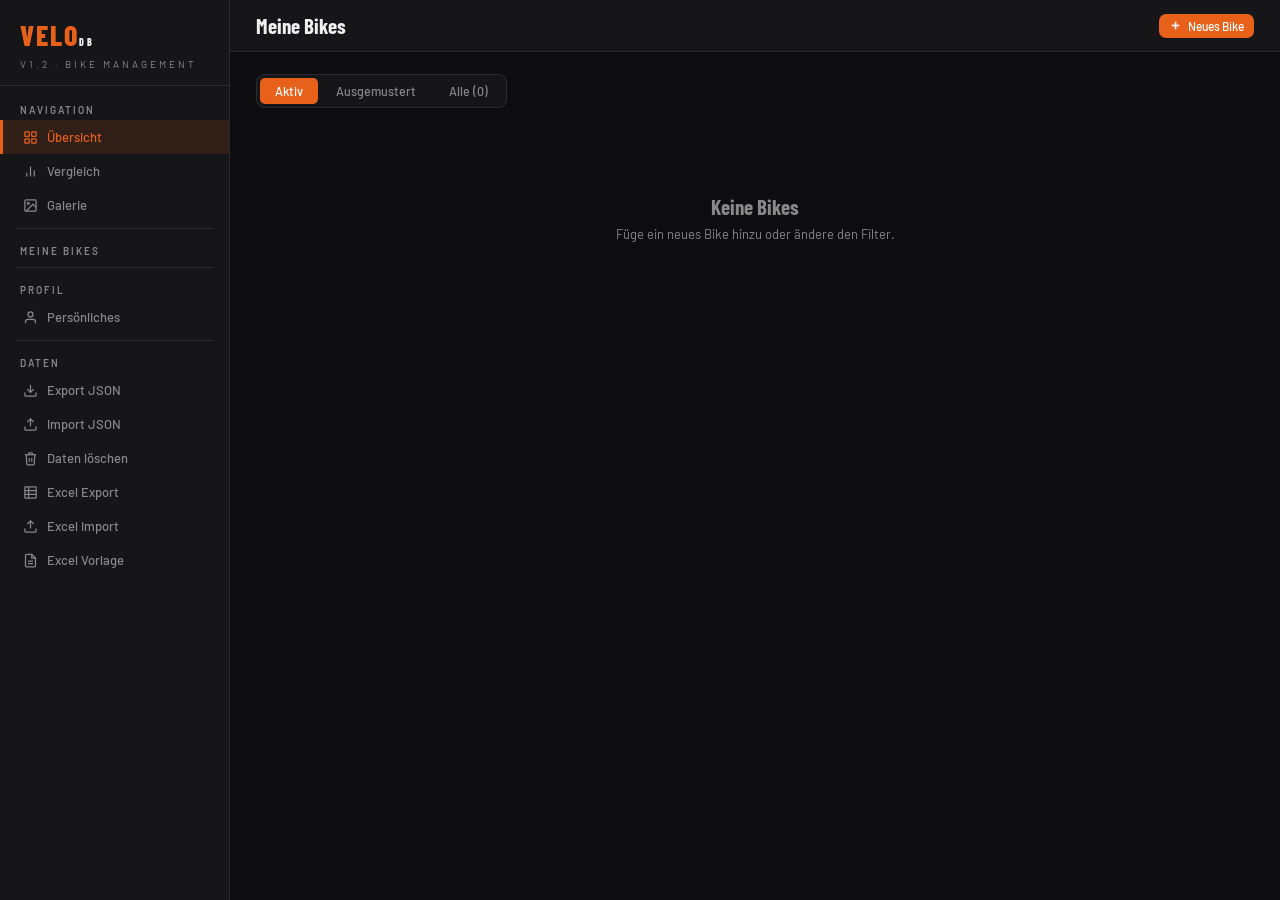
==== commit e2d15ff0: "Add Excel export/import/template; remove CSV button from photos - exportExcel(): 3-sheet XLSX (Info," ====
--- a/index.html
+++ b/index.html
@@ -44,6 +44,15 @@
       <div class="nav-item" onclick="unloadJson()">
         <svg viewBox="0 0 24 24" fill="none" stroke="currentColor" stroke-width="2"><polyline points="3,6 5,6 21,6"/><path d="M19 6l-1 14a2 2 0 0 1-2 2H8a2 2 0 0 1-2-2L5 6"/><path d="M10 11v6"/><path d="M14 11v6"/><path d="M9 6V4a1 1 0 0 1 1-1h4a1 1 0 0 1 1 1v2"/></svg>Daten löschen
       </div>
+      <div class="nav-item" onclick="exportExcel()">
+        <svg viewBox="0 0 24 24" fill="none" stroke="currentColor" stroke-width="2"><rect x="3" y="3" width="18" height="18" rx="1"/><line x1="3" y1="9" x2="21" y2="9"/><line x1="3" y1="15" x2="21" y2="15"/><line x1="9" y1="3" x2="9" y2="21"/></svg>Excel Export
+      </div>
+      <div class="nav-item" onclick="document.getElementById('file-excel').click()">
+        <svg viewBox="0 0 24 24" fill="none" stroke="currentColor" stroke-width="2"><path d="M21 15v4a2 2 0 0 1-2 2H5a2 2 0 0 1-2-2v-4"/><polyline points="17,8 12,3 7,8"/><line x1="12" y1="3" x2="12" y2="15"/></svg>Excel Import
+      </div>
+      <div class="nav-item" onclick="exportExcelTemplate()">
+        <svg viewBox="0 0 24 24" fill="none" stroke="currentColor" stroke-width="2"><path d="M14 2H6a2 2 0 0 0-2 2v16a2 2 0 0 0 2 2h12a2 2 0 0 0 2-2V8z"/><polyline points="14,2 14,8 20,8"/><line x1="16" y1="13" x2="8" y2="13"/><line x1="16" y1="17" x2="8" y2="17"/></svg>Excel Vorlage
+      </div>
     </div>
   </nav>
   <main id="main"><div id="view"></div></main>
@@ -59,7 +68,9 @@
 </div>
 <div id="toast"></div>
 <input type="file" id="file-json" accept=".json" style="display:none" onchange="importJson(event)">
+<input type="file" id="file-excel" accept=".xlsx,.xls" style="display:none" onchange="importExcelFile(event)">
 <input type="file" id="file-photo" accept="image/*" multiple style="display:none" onchange="handlePhotos(event)">
+<script src="https://cdn.jsdelivr.net/npm/xlsx/dist/xlsx.full.min.js"></script>
 <script src="js/utils.js"></script>
 <script src="js/app.js"></script>
 <script src="js/storage.js"></script>
--- a/css/style.css
+++ b/css/style.css
@@ -25,6 +25,7 @@
 .btn-secondary{background:var(--surface2);color:var(--text);border:1px solid var(--border)}.btn-secondary:hover{border-color:var(--accent);color:var(--accent)}
 .btn-ghost{background:transparent;color:var(--muted)}.btn-ghost:hover{color:var(--text)}
 .btn-danger{background:rgba(239,68,68,.1);color:#ef4444;border:1px solid rgba(239,68,68,.2)}.btn-danger:hover{background:rgba(239,68,68,.2)}
+.btn-warning{background:rgba(245,158,11,.1);color:#f59e0b;border:1px solid rgba(245,158,11,.2)}.btn-warning:hover{background:rgba(245,158,11,.2)}
 .btn-sm{padding:5px 10px;font-size:12px}
 .filter-bar{display:flex;align-items:center;justify-content:space-between;margin-bottom:18px}
 .filter-tabs{display:flex;gap:3px;padding:3px;background:var(--surface);border:1px solid var(--border);border-radius:8px}
@@ -155,8 +156,9 @@
 .todo-check.done{background:var(--accent);border-color:var(--accent)}
 .todo-text{font-size:13px;flex:1;line-height:1.6}
 .todo-text.done{text-decoration:line-through;color:var(--muted)}
-#todo-editor{min-height:80px;background:var(--surface2);border:1px solid var(--border);border-radius:0 0 var(--r) var(--r);padding:10px 12px;font-size:13px;line-height:1.6;outline:none;font-family:'Barlow',sans-serif}
-#todo-editor:focus{border-color:var(--accent)}
+#todo-editor,#info-richtext-editor{min-height:80px;background:var(--surface2);border:1px solid var(--border);border-radius:0 0 var(--r) var(--r);padding:10px 12px;font-size:13px;line-height:1.6;outline:none;font-family:'Barlow',sans-serif}
+#todo-editor:focus,#info-richtext-editor:focus{border-color:var(--accent)}
+.info-val p{margin:0}.info-val ul{margin:2px 0;padding-left:16px}.info-val li{margin:0}
 /* COMPARE */
 .compare-grid{display:grid;grid-template-columns:auto 1fr 1fr;width:100%;gap:1px;background:var(--border);border:1px solid var(--border);border-radius:var(--r);overflow:hidden}
 .cmp-cell{background:var(--surface);padding:8px 12px;font-size:12px;line-height:1.3}
@@ -187,6 +189,7 @@
 #personal-editor:focus{border-color:var(--accent)}
 .photo-upload-area{border:2px dashed var(--border);border-radius:var(--r);padding:20px;text-align:center;cursor:pointer;color:var(--muted);font-size:12px;transition:border-color .15s}
 .photo-upload-area:hover{border-color:var(--accent);color:var(--accent)}
+.photo-drop-zone.drag-over{outline:2px dashed var(--accent);outline-offset:-2px}
 .photo-grid{display:grid;grid-template-columns:repeat(auto-fill,minmax(100px,1fr));gap:7px;margin-top:10px}
 .photo-thumb{aspect-ratio:4/3;border-radius:6px;overflow:hidden;position:relative;background:var(--surface2)}
 .photo-thumb img{width:100%;height:100%;object-fit:cover}
